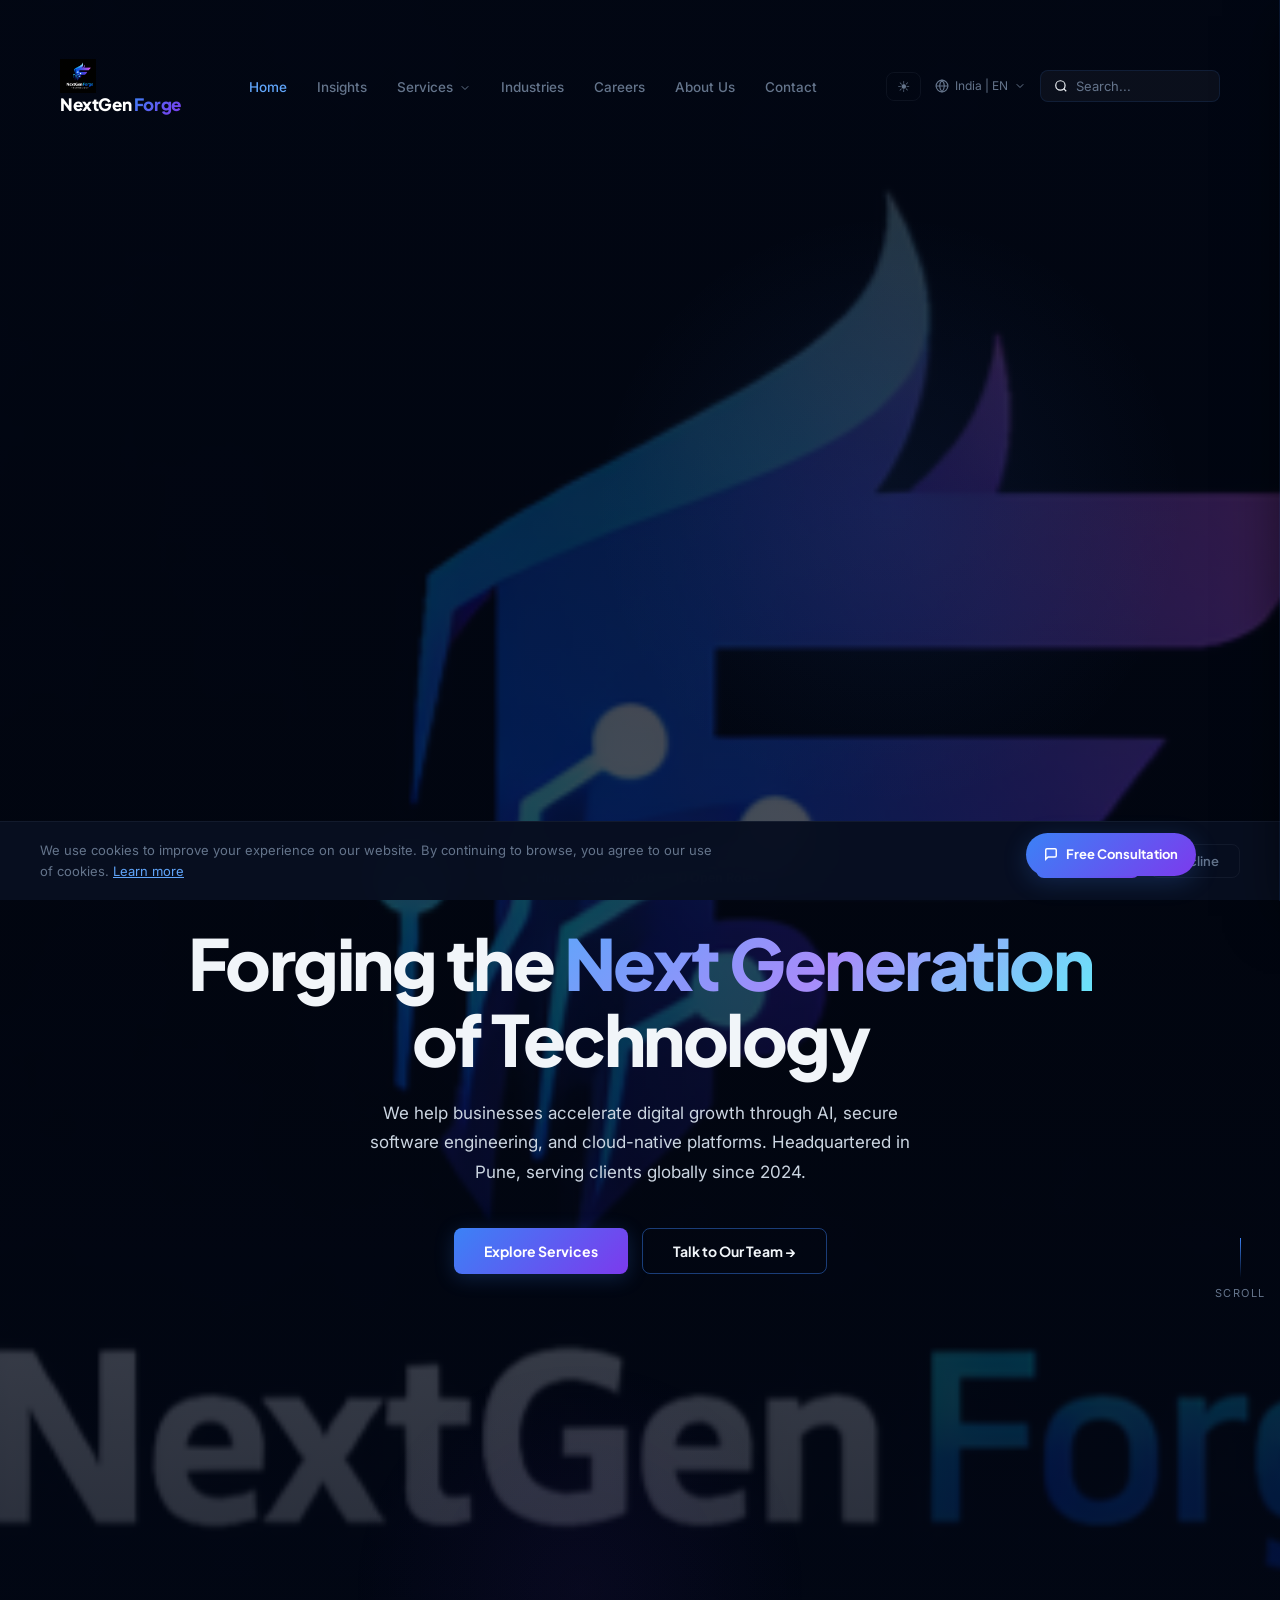
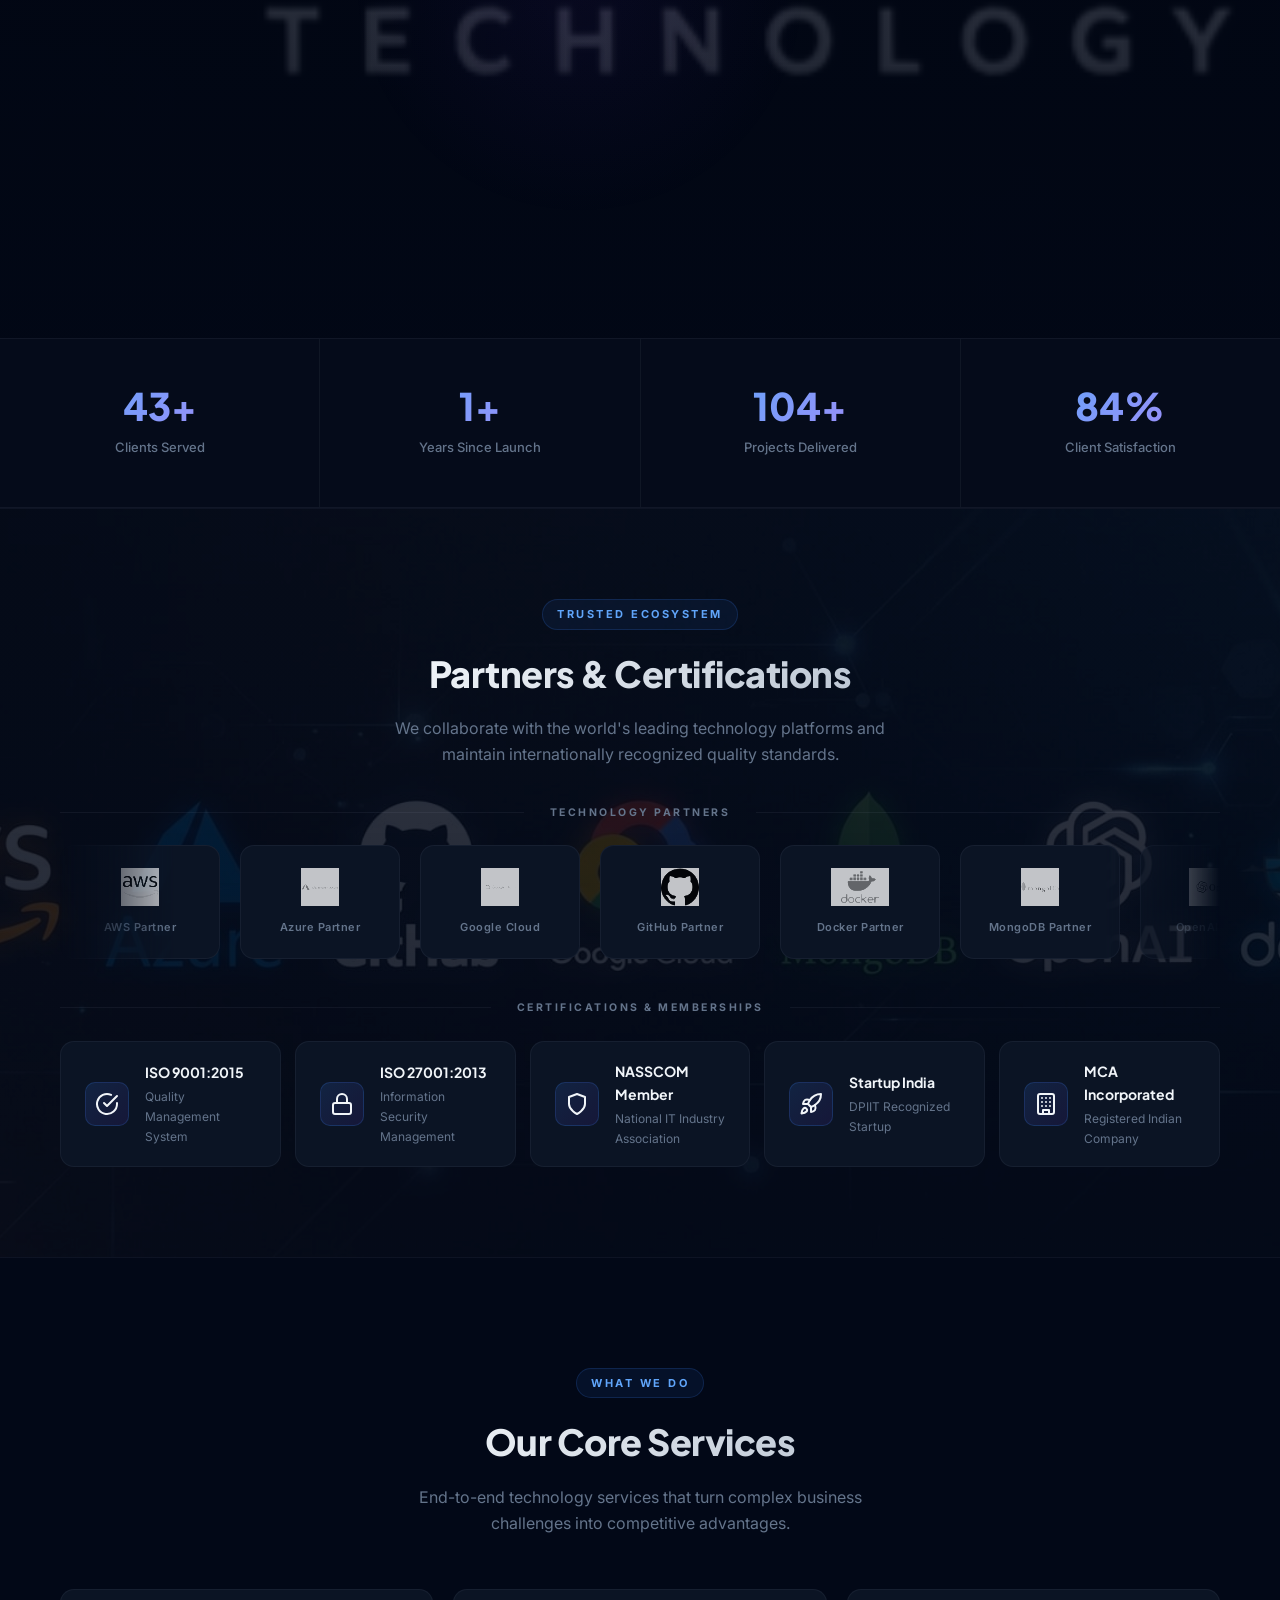
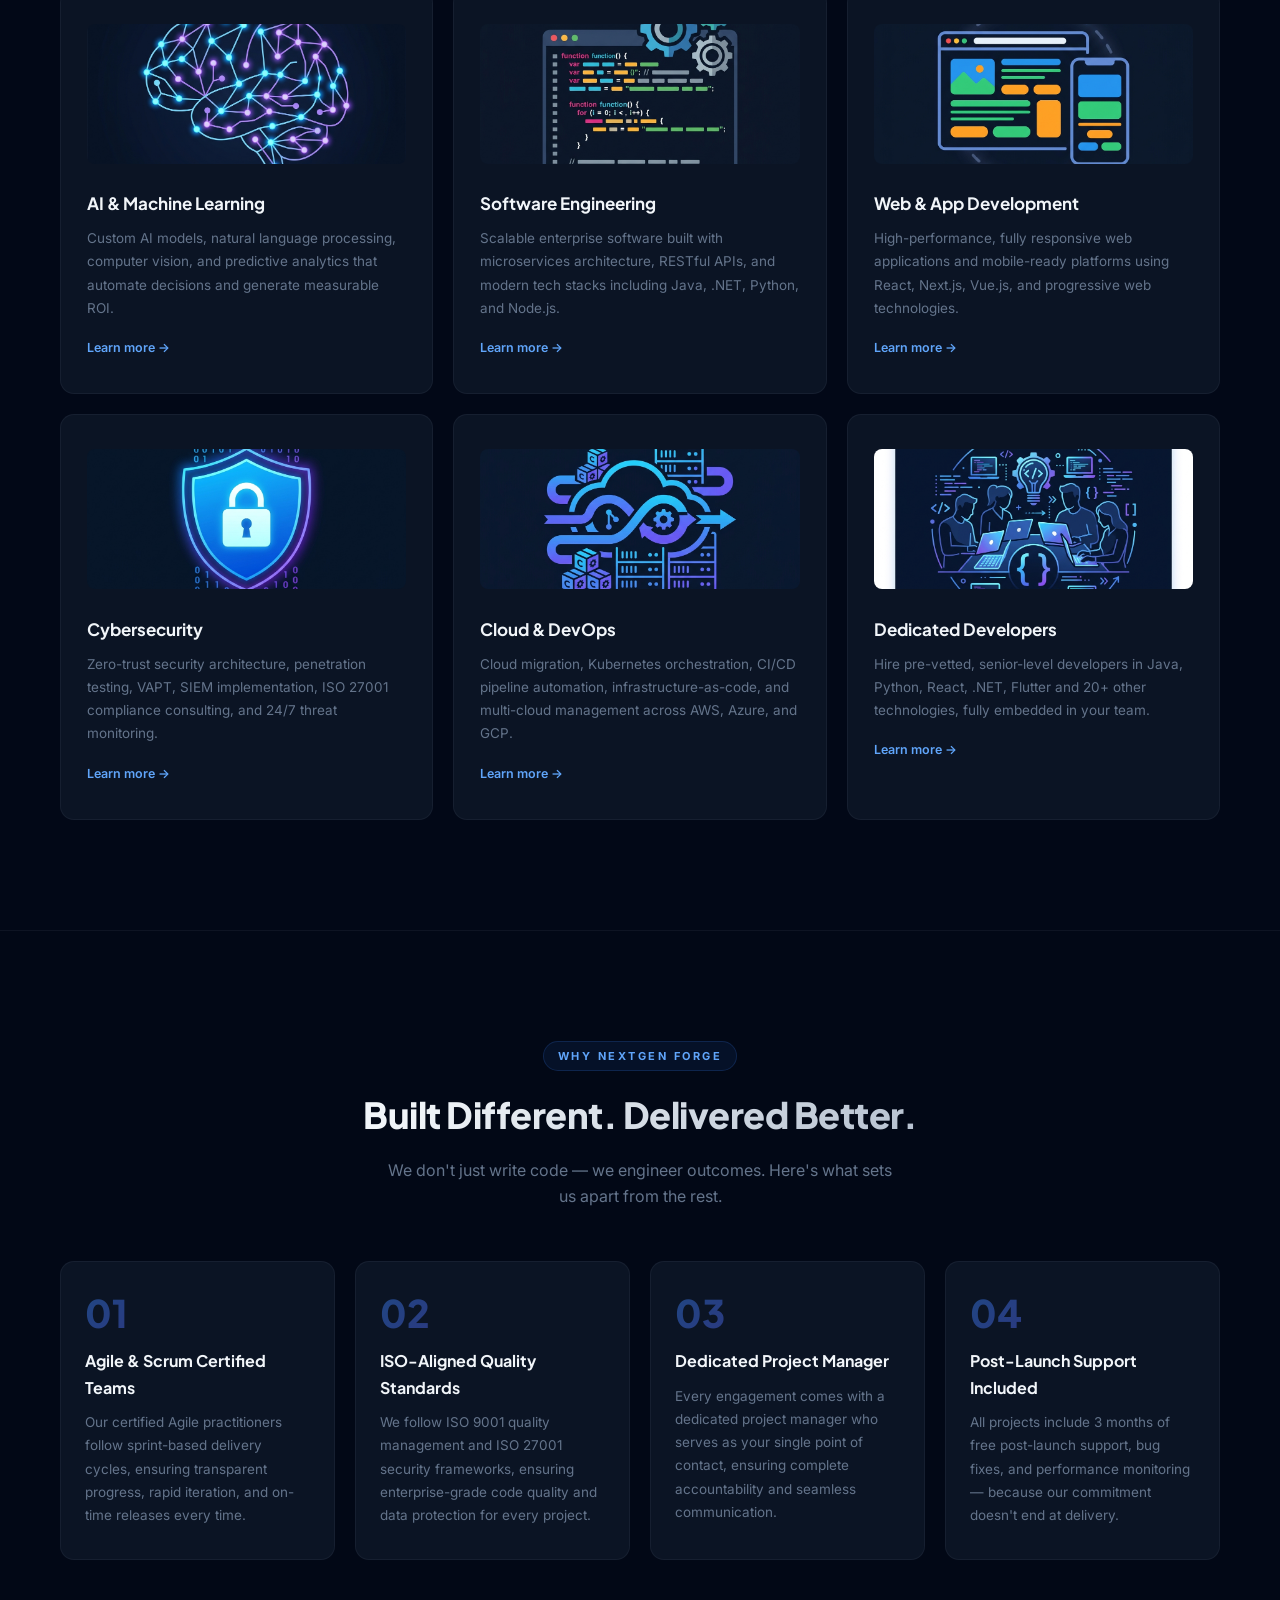
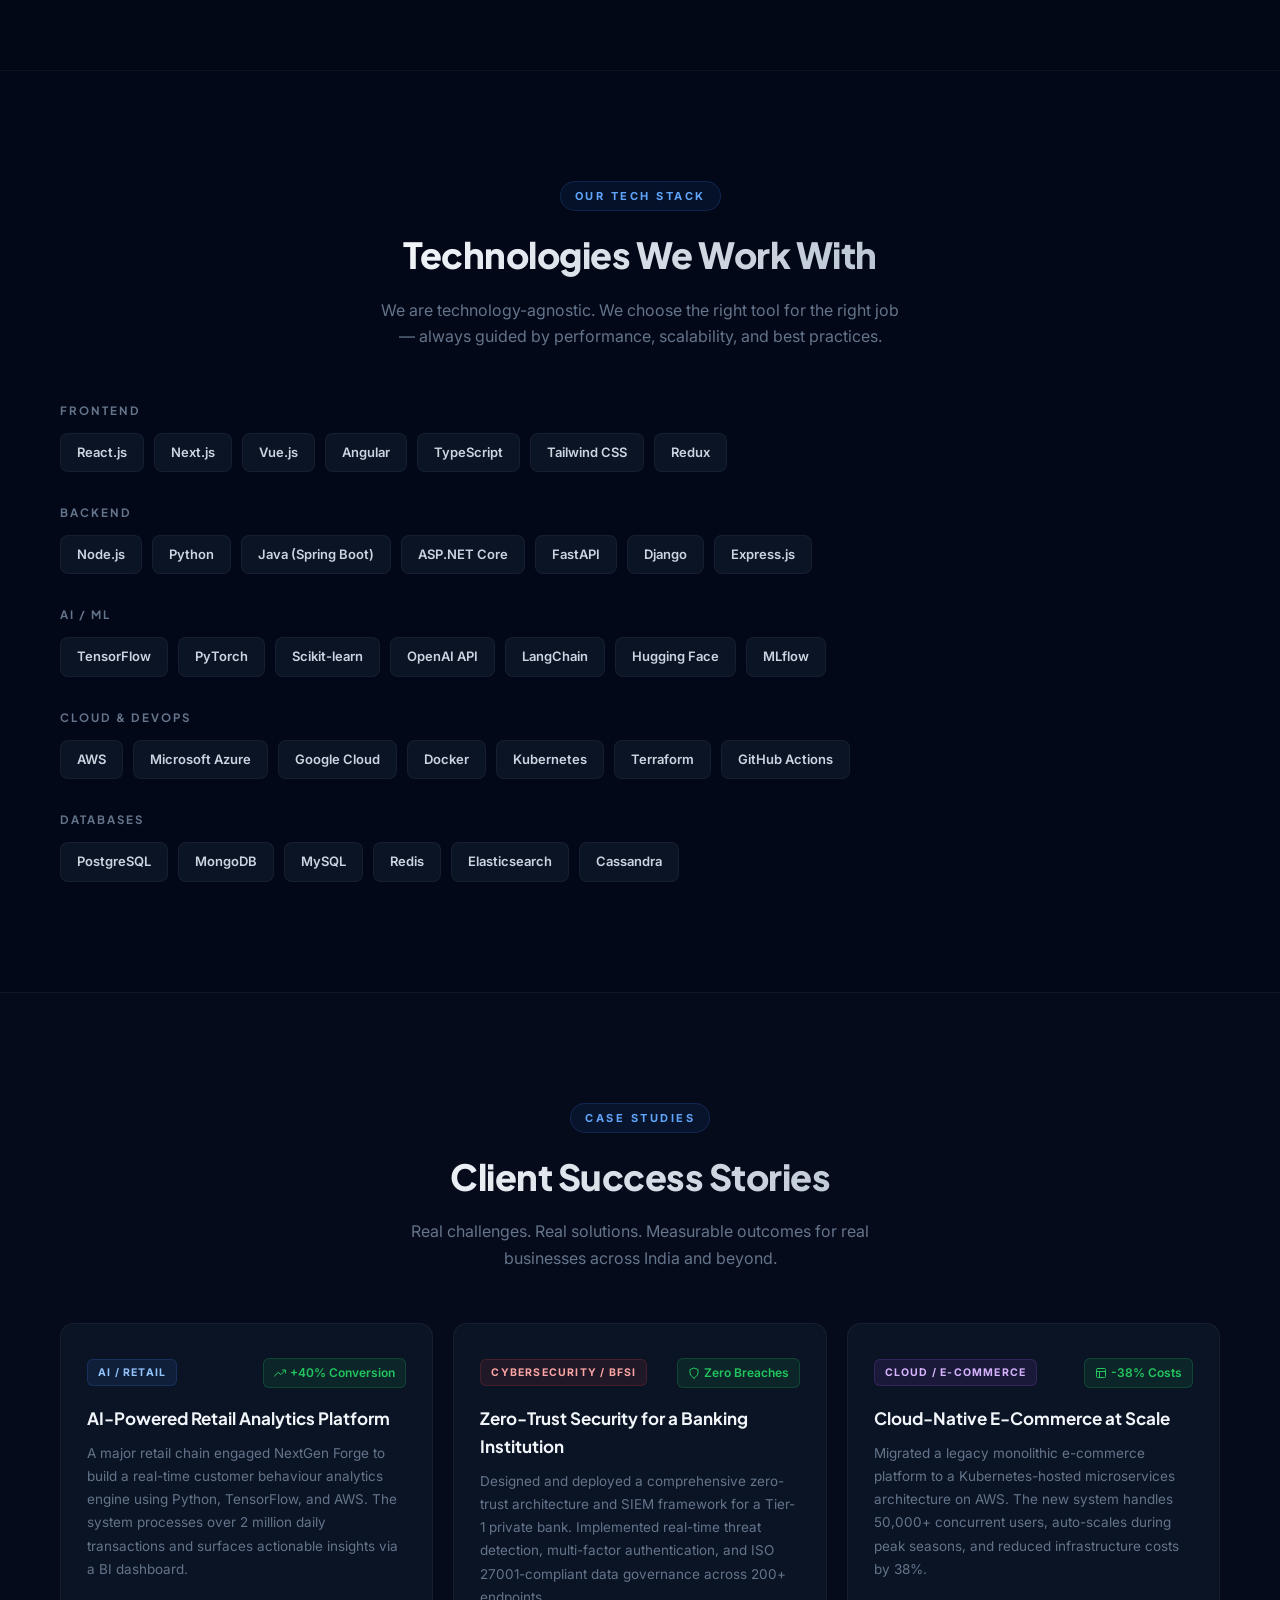
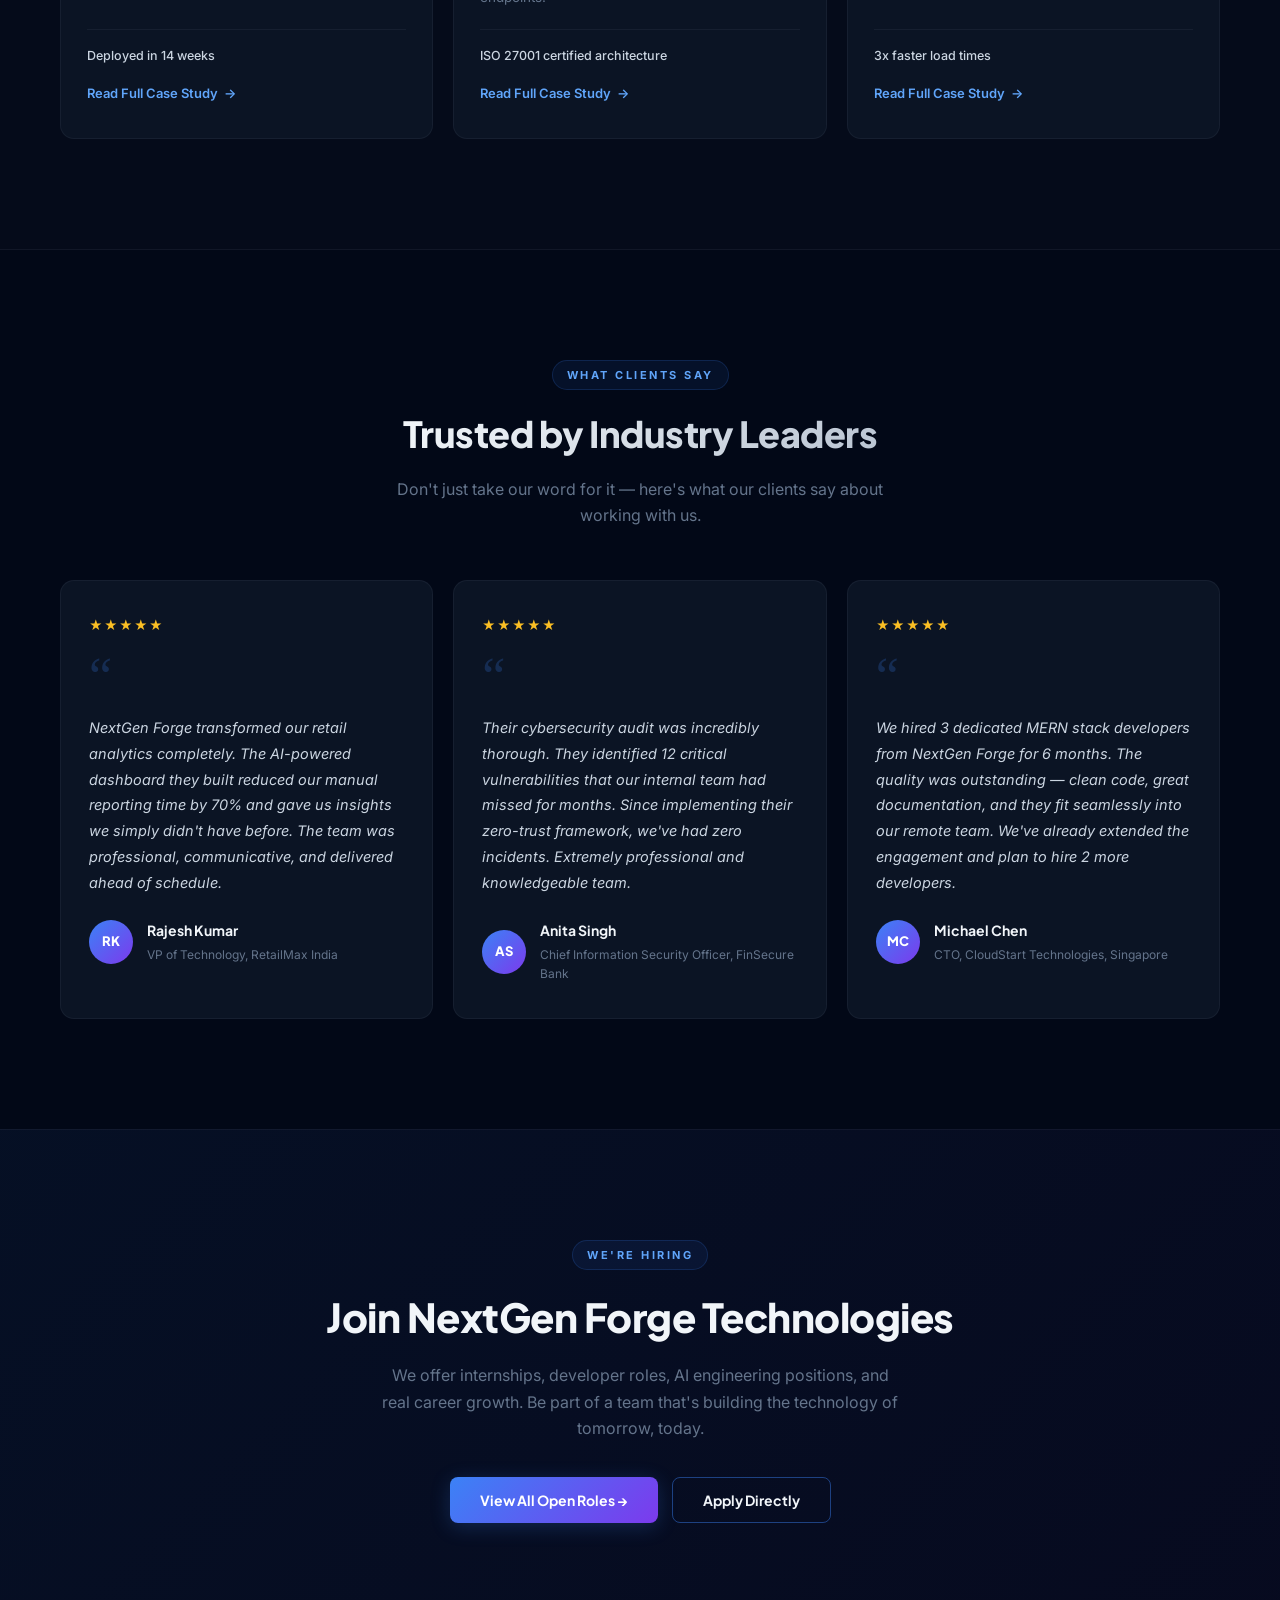
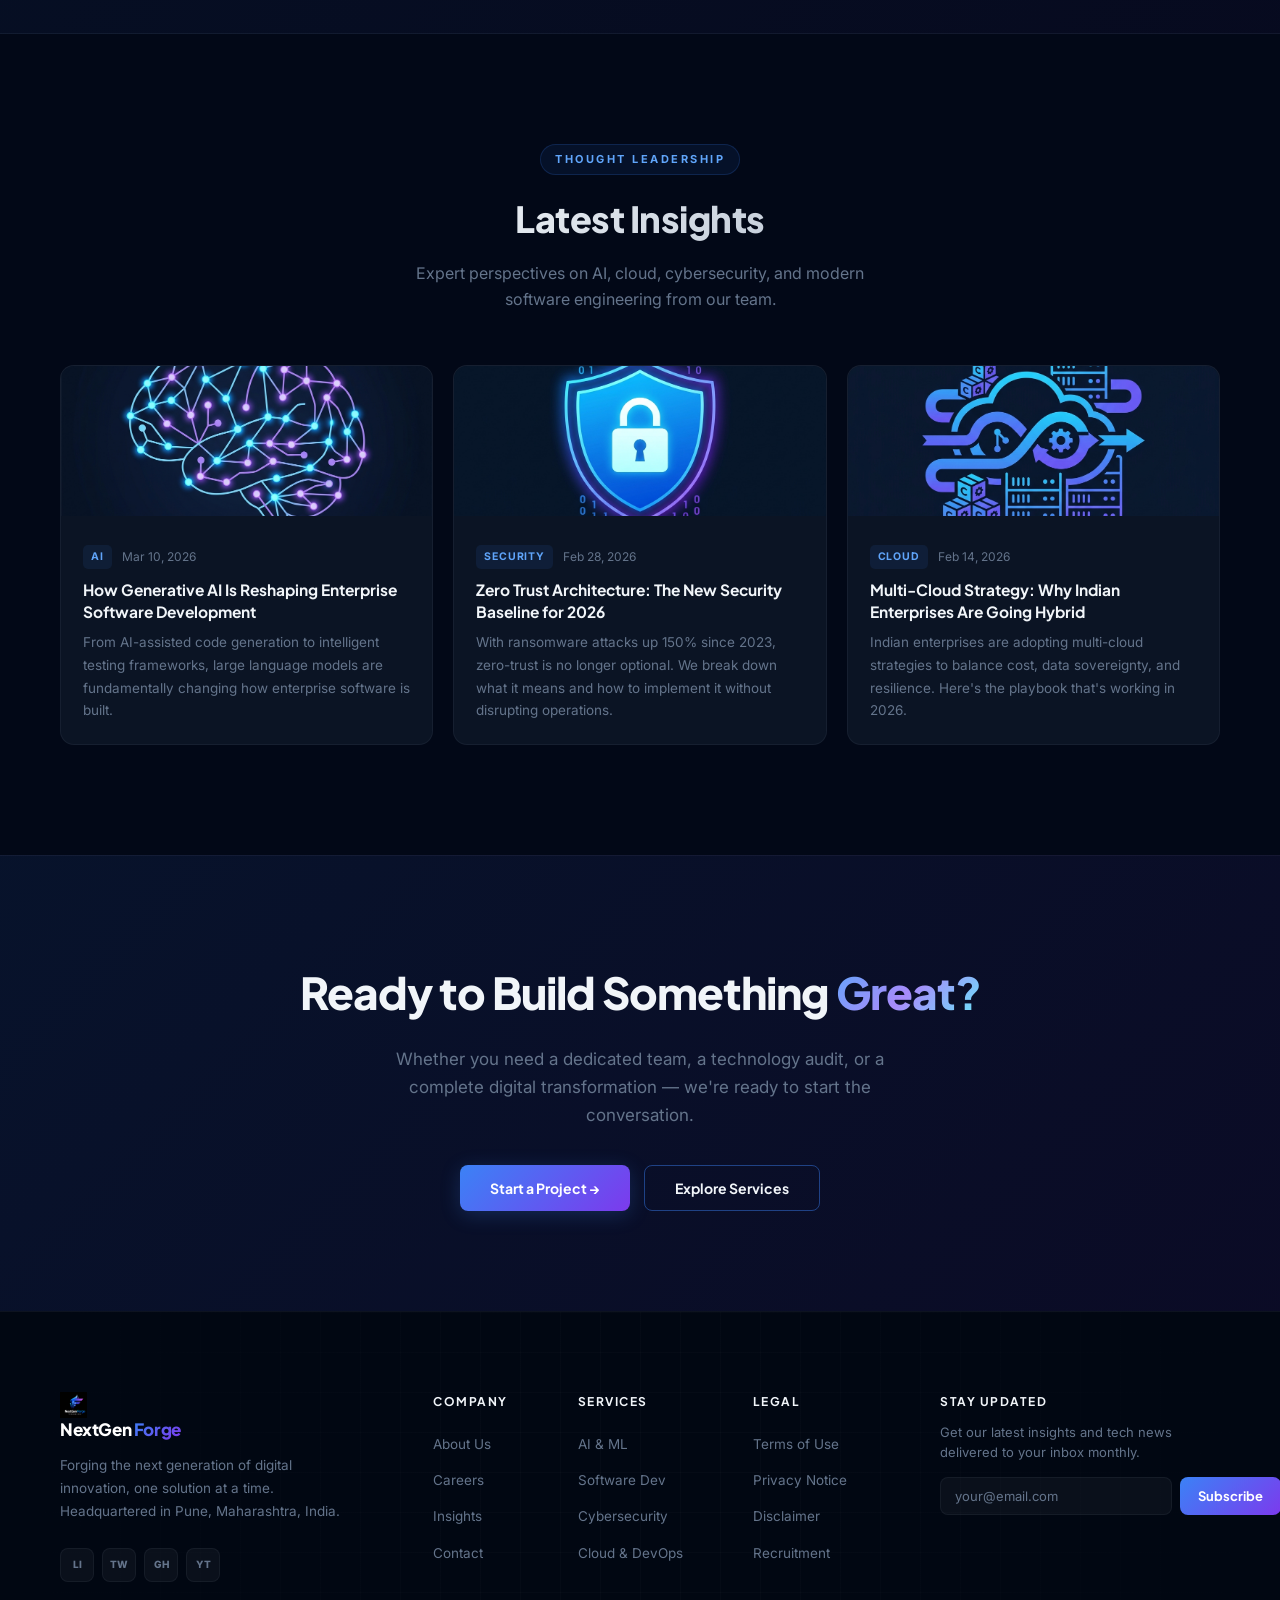
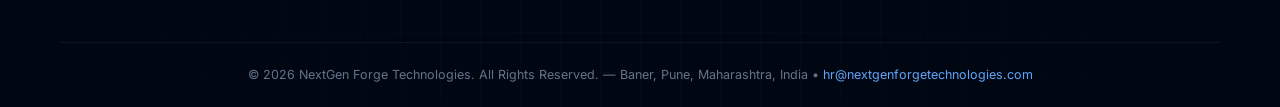
==== index.html @ c5fdd701 "first upload" ====
<!DOCTYPE html>
<html lang="en">
<head>
  <meta charset="UTF-8">
  <meta name="viewport" content="width=device-width, initial-scale=1.0">
  <title>NextGen Forge Technologies | AI, Software Engineering &amp; Cybersecurity Solutions — Pune, India</title>
  <meta name="description" content="NextGen Forge Technologies is a Pune-based startup delivering AI, software engineering, cybersecurity, cloud, and web development solutions to enterprises worldwide. Founded 2024.">
  <meta name="keywords" content="IT company Pune, software development Maharashtra, AI solutions India, cybersecurity company, web development Pune, NextGen Forge Technologies, Python developer, Java developer, MERN stack">
  <meta name="robots" content="index, follow">
  <meta name="author" content="NextGen Forge Technologies">
  <link rel="canonical" href="https://www.nextgenforge.tech/">

  <!-- Open Graph -->
  <meta property="og:type" content="website">
  <meta property="og:url" content="https://www.nextgenforge.tech/">
  <meta property="og:title" content="NextGen Forge Technologies | AI &amp; Software Solutions">
  <meta property="og:description" content="Next-gen AI, software engineering, cybersecurity and digital transformation startup. Based in Pune, India. Founded 2024.">
  <meta property="og:image" content="IMG_20260312_210306%20(1).png">
  <meta property="og:site_name" content="NextGen Forge Technologies">

  <!-- Twitter Card -->
  <meta name="twitter:card" content="summary_large_image">
  <meta name="twitter:title" content="NextGen Forge Technologies | AI &amp; Software Solutions">
  <meta name="twitter:description" content="Next-gen AI, software engineering, cybersecurity and digital transformation startup. Pune, India. Founded 2024.">
  <meta name="twitter:image" content="IMG_20260312_210306%20(1).png">


  <!-- Performance Optimizations -->
  <link rel="preload" as="video" href="hero-bg.mp4" type="video/mp4">

  <link rel="preconnect" href="https://fonts.googleapis.com">
  <link rel="preconnect" href="https://fonts.gstatic.com" crossorigin>
  <link rel="dns-prefetch" href="https://fonts.googleapis.com">

  <!-- JSON-LD Schema -->
  <script type="application/ld+json">
  {
    "@context": "https://schema.org",
    "@type": "Organization",
    "name": "NextGen Forge Technologies",
    "url": "https://www.nextgenforge.tech",
    "logo": "https://www.nextgenforge.tech/IMG_20260312_210306%20(1).png",
    "description": "NextGen Forge Technologies is a startup based in Pune, India, delivering AI, software engineering, cybersecurity and digital transformation solutions.",
    "foundingDate": "2024",
    "email": "hr@nextgenforgetechnologies.com",
    "address": {
      "@type": "PostalAddress",
      "streetAddress": "5th Floor, ABIL Imperial Commercial Spaces, Rohan Sehar Ln, Near Murkute Garden, Baner",
      "addressLocality": "Pune",
      "addressRegion": "Maharashtra",
      "postalCode": "411045",
      "addressCountry": "IN"
    },
    "sameAs": [],
    "contactPoint": {
      "@type": "ContactPoint",
      "contactType": "customer service",
      "email": "hr@nextgenforgetechnologies.com",
      "availableLanguage": "English"
    }
  }
  </script>

  <link rel="icon" type="image/png" href="/favicon.png">
  <link rel="stylesheet" href="style.min.css">
<script defer src="script.js"></script>
</head>
<body>

<!-- Scroll Progress Bar -->
<div class="scroll-progress" id="scrollProgress"></div>

<!-- NOTIFICATION BAR -->


<!-- MOBILE NAV (OFF-CANVAS SIDEBAR) -->
<div class="mobile-nav-overlay" id="mobileNavOverlay" onclick="document.getElementById('mobileNavOverlay').classList.remove('open'); document.getElementById('mobileNav').classList.remove('open'); document.getElementById('hamburger').classList.remove('open'); document.body.style.overflow=''"></div>
<div class="mobile-nav" id="mobileNav">
  <div style="display:flex;justify-content:space-between;align-items:center;margin-bottom:30px;">
    <span style="font-family:var(--font-heading);font-weight:800;font-size:18px;color:var(--text-primary);">Menu</span>
    <button onclick="document.getElementById('mobileNavOverlay').classList.remove('open'); document.getElementById('mobileNav').classList.remove('open'); document.getElementById('hamburger').classList.remove('open'); document.body.style.overflow=''" style="background:none;border:none;color:var(--text-muted);font-size:24px;cursor:pointer;">&times;</button>
  </div>
  <a href="index.html">Home</a>
  <a href="insights.html">Insights</a>
  <a href="services.html">Services</a>
  <a href="industries.html">Industries</a>
  <a href="careeres.html">Careers</a>
  <a href="about.html">About Us</a>
  <a href="contact.html">Contact</a>
  <div class="mobile-nav-cta">
    <button class="btn-primary" style="width:100%;text-align:center;" onclick="location.href='contact.html'">Start a Project</button>
    <div style="margin-top:20px;">
      <p>Have questions?</p>
      <a href="mailto:hr@nextgenforgetechnologies.com" class="mobile-email">hr@nextgenforgetechnologies.com</a>
    </div>
  </div>
</div>

<!-- BACK TO TOP -->
<button class="back-to-top" id="backToTop" onclick="window.scrollTo({top:0,behavior:'smooth'})" aria-label="Back to top">&#8593;</button>

<!-- NAVBAR -->
<header class="navbar" id="navbar">
  <a href="index.html" class="logo">
    <img src="IMG_20260312_210306%20(1).png" alt="NextGen Forge Technologies Logo" class="logo-img">
    <span class="logo-text">NextGen <span class="logo-accent">Forge</span></span>
  </a>

  <nav aria-label="Main Navigation">
    <ul>
      <li><a href="index.html" class="active">Home</a></li>
      <li><a href="insights.html">Insights</a></li>
      <li class="has-dropdown">
        <a href="services.html">Services <svg width="12" height="12" viewBox="0 0 24 24" fill="none" stroke="currentColor" stroke-width="2" stroke-linecap="round" stroke-linejoin="round" style="vertical-align:middle;margin-left:2px;"><polyline points="6 9 12 15 18 9"></polyline></svg></a>
        <!-- Mega Menu Dropdown -->
        <div class="mega-menu">
          <div class="mega-menu-grid">
            <a href="services.html" class="mega-item">
              <img src="service-ai-ml.png" alt="AI" class="mega-icon" style="padding:0;overflow:hidden;">
              <div class="mega-text">
                <span class="mega-title">AI &amp; Machine Learning</span>
                <span class="mega-desc">Custom models &amp; predictive analytics.</span>
              </div>
            </a>
            <a href="services.html" class="mega-item">
              <img src="service-software-eng.png" alt="SE" class="mega-icon" style="padding:0;overflow:hidden;">
              <div class="mega-text">
                <span class="mega-title">Software Engineering</span>
                <span class="mega-desc">Scalable enterprise systems.</span>
              </div>
            </a>
            <a href="services.html" class="mega-item">
              <img src="service-web-dev.png" alt="WD" class="mega-icon" style="padding:0;overflow:hidden;">
              <div class="mega-text">
                <span class="mega-title">Web &amp; App Development</span>
                <span class="mega-desc">High-performance platforms.</span>
              </div>
            </a>
            <a href="services.html" class="mega-item">
              <img src="service-cybersecurity.png" alt="CS" class="mega-icon" style="padding:0;overflow:hidden;">
              <div class="mega-text">
                <span class="mega-title">Cybersecurity</span>
                <span class="mega-desc">Zero-trust architecture.</span>
              </div>
            </a>
            <a href="services.html" class="mega-item">
              <img src="service-cloud-devops.png" alt="CD" class="mega-icon" style="padding:0;overflow:hidden;">
              <div class="mega-text">
                <span class="mega-title">Cloud &amp; DevOps</span>
                <span class="mega-desc">Migration &amp; CI/CD automation.</span>
              </div>
            </a>
            <a href="services.html" class="mega-item">
              <img src="service-developers.png" alt="DEV" class="mega-icon" style="padding:0;overflow:hidden;">
              <div class="mega-text">
                <span class="mega-title">Dedicated Developers</span>
                <span class="mega-desc">Hire pre-vetted engineers.</span>
              </div>
            </a>
          </div>
        </div>
      </li>
      <li><a href="industries.html">Industries</a></li>
      <li><a href="careeres.html">Careers</a></li>
      <li><a href="about.html">About Us</a></li>
      <li><a href="contact.html">Contact</a></li>
    </ul>
  </nav>

  <div class="right-menu">
    <!-- Region Dropdown -->
    <div class="region-selector">
      <div class="region-active">
        <svg width="14" height="14" viewBox="0 0 24 24" fill="none" stroke="currentColor" stroke-width="2" stroke-linecap="round" stroke-linejoin="round"><circle cx="12" cy="12" r="10"></circle><line x1="2" y1="12" x2="22" y2="12"></line><path d="M12 2a15.3 15.3 0 0 1 4 10 15.3 15.3 0 0 1-4 10 15.3 15.3 0 0 1-4-10 15.3 15.3 0 0 1 4-10z"></path></svg>
        <span>India | EN</span>
        <svg width="12" height="12" viewBox="0 0 24 24" fill="none" stroke="currentColor" stroke-width="2" stroke-linecap="round" stroke-linejoin="round" class="region-caret"><polyline points="6 9 12 15 18 9"></polyline></svg>
      </div>
      <div class="region-dropdown">
        <div class="region-item active">India (English)</div>
        <div class="region-item">Global (English)</div>
        <div class="region-item">APAC (English)</div>
        <div class="region-item">EMEA (English)</div>
        <div class="region-item">North America (English)</div>
      </div>
    </div>

    <div class="search-bar">
      <svg width="14" height="14" fill="none" stroke="currentColor" stroke-width="2" viewBox="0 0 24 24" aria-hidden="true">
        <circle cx="11" cy="11" r="8"/><path d="m21 21-4.35-4.35"/>
      </svg>
      <input type="text" placeholder="Search..." id="search-input" aria-label="Site search">
    </div>
  </div>

  <button class="hamburger" id="hamburger" aria-label="Toggle menu">
    <span></span><span></span><span></span>
  </button>
</header>

<!-- ===========================
     HERO
=========================== -->
<section class="hero" aria-label="Hero">
  <!-- Video Background -->
  <video class="hero-video" autoplay muted loop playsinline poster="IMG_20260312_210306%20(1).png">
    <source src="hero-bg.mp4" type="video/mp4">
  </video>
  <div class="hero-video-overlay"></div>

  <div class="hero-badge">Hiring Season 2026 &mdash; 10 Open Roles</div>

  <h1>Forging the <span class="gradient-text">Next Generation</span><br>of Technology</h1>

  <p>We help businesses accelerate digital growth through AI, secure software engineering, and cloud-native platforms. Headquartered in Pune, serving clients globally since 2024.</p>

  <div class="hero-buttons">
    <button class="btn-primary btn-shine" onclick="location.href='services.html'">Explore Services</button>
    <button class="btn-secondary" onclick="location.href='contact.html'">Talk to Our Team &rarr;</button>
  </div>

  <div class="hero-scroll-hint" aria-hidden="true">
    <div class="scroll-line"></div>
    Scroll
  </div>
</section>

<!-- ===========================
     STATS STRIP
=========================== -->
<div class="stats-strip reveal">
  <div class="stat-item">
    <span class="stat-number" data-target="50" data-suffix="+">0</span>
    <span class="stat-label">Clients Served</span>
  </div>
  <div class="stat-item">
    <span class="stat-number" data-target="2" data-suffix="+">0</span>
    <span class="stat-label">Years Since Launch</span>
  </div>
  <div class="stat-item">
    <span class="stat-number" data-target="120" data-suffix="+">0</span>
    <span class="stat-label">Projects Delivered</span>
  </div>
  <div class="stat-item">
    <span class="stat-number" data-target="98" data-suffix="%">0</span>
    <span class="stat-label">Client Satisfaction</span>
  </div>
</div>

<!-- ===========================
     PARTNERS & CERTIFICATIONS
=========================== -->
<section class="partners-section" style="background:linear-gradient(180deg,rgba(2,8,23,0.82),rgba(2,8,23,0.88)),url('partners.jpeg') center/cover no-repeat;">
  <div class="partners-inner">
    <div class="reveal" style="text-align:center; margin-bottom:36px;">
      <div class="section-label">Trusted Ecosystem</div>
      <h2>Partners &amp; Certifications</h2>
      <p style="color:var(--text-muted); max-width:520px; margin:0 auto;">We collaborate with the world's leading technology platforms and maintain internationally recognized quality standards.</p>
    </div>

    <div class="partners-label-row">
      <span class="partners-label">Technology Partners</span>
    </div>
    <div class="partners-ticker-wrapper">
      <div class="partners-ticker">
        <!-- Duplicated for seamless loop -->
        <div class="partner-logo-card"><img loading="lazy" fetchpriority="low" decoding="async" src="aws-logo.png" alt="Amazon Web Services Partner"><span>AWS Partner</span></div>
        <div class="partner-logo-card"><img loading="lazy" fetchpriority="low" decoding="async" src="azure-logo.png" alt="Microsoft Azure Partner"><span>Azure Partner</span></div>
        <div class="partner-logo-card"><img loading="lazy" fetchpriority="low" decoding="async" src="google-cloud-logo.png" alt="Google Cloud Partner"><span>Google Cloud</span></div>
        <div class="partner-logo-card"><img loading="lazy" fetchpriority="low" decoding="async" src="github-logo.png" alt="GitHub Technology Partner"><span>GitHub Partner</span></div>
        <div class="partner-logo-card"><img loading="lazy" fetchpriority="low" decoding="async" src="docker-logo.png" alt="Docker Verified Partner"><span>Docker Partner</span></div>
        <div class="partner-logo-card"><img loading="lazy" fetchpriority="low" decoding="async" src="mongodb-logo.png" alt="MongoDB Partner"><span>MongoDB Partner</span></div>
        <div class="partner-logo-card"><img loading="lazy" fetchpriority="low" decoding="async" src="openai-logo.jpeg" alt="OpenAI Technology Partner"><span>OpenAI Partner</span></div>
        <!-- Duplicate set for infinite scroll -->
        <div class="partner-logo-card"><img loading="lazy" fetchpriority="low" decoding="async" src="aws-logo.png" alt="Amazon Web Services Partner"><span>AWS Partner</span></div>
        <div class="partner-logo-card"><img loading="lazy" fetchpriority="low" decoding="async" src="azure-logo.png" alt="Microsoft Azure Partner"><span>Azure Partner</span></div>
        <div class="partner-logo-card"><img loading="lazy" fetchpriority="low" decoding="async" src="google-cloud-logo.png" alt="Google Cloud Partner"><span>Google Cloud</span></div>
        <div class="partner-logo-card"><img loading="lazy" fetchpriority="low" decoding="async" src="github-logo.png" alt="GitHub Technology Partner"><span>GitHub Partner</span></div>
        <div class="partner-logo-card"><img loading="lazy" fetchpriority="low" decoding="async" src="docker-logo.png" alt="Docker Verified Partner"><span>Docker Partner</span></div>
        <div class="partner-logo-card"><img loading="lazy" fetchpriority="low" decoding="async" src="mongodb-logo.png" alt="MongoDB Partner"><span>MongoDB Partner</span></div>
        <div class="partner-logo-card"><img loading="lazy" fetchpriority="low" decoding="async" src="openai-logo.jpeg" alt="OpenAI Technology Partner"><span>OpenAI Partner</span></div>
      </div>
    </div>

    <div class="partners-label-row" style="margin-top:40px;">
      <span class="partners-label">Certifications &amp; Memberships</span>
    </div>
    <div class="certifications-grid reveal">
      <div class="cert-badge">
        <div class="cert-icon">
          <svg width="24" height="24" viewBox="0 0 24 24" fill="none" stroke="currentColor" stroke-width="2" stroke-linecap="round" stroke-linejoin="round"><path d="M22 11.08V12a10 10 0 1 1-5.93-9.14"></path><polyline points="22 4 12 14.01 9 11.01"></polyline></svg>
        </div>
        <div class="cert-info">
          <strong>ISO 9001:2015</strong>
          <span>Quality Management System</span>
        </div>
      </div>
      <div class="cert-badge">
        <div class="cert-icon">
          <svg width="24" height="24" viewBox="0 0 24 24" fill="none" stroke="currentColor" stroke-width="2" stroke-linecap="round" stroke-linejoin="round"><rect x="3" y="11" width="18" height="11" rx="2" ry="2"></rect><path d="M7 11V7a5 5 0 0 1 10 0v4"></path></svg>
        </div>
        <div class="cert-info">
          <strong>ISO 27001:2013</strong>
          <span>Information Security Management</span>
        </div>
      </div>
      <div class="cert-badge">
        <div class="cert-icon">
          <svg width="24" height="24" viewBox="0 0 24 24" fill="none" stroke="currentColor" stroke-width="2" stroke-linecap="round" stroke-linejoin="round"><path d="M12 22s8-4 8-10V5l-8-3-8 3v7c0 6 8 10 8 10z"></path></svg>
        </div>
        <div class="cert-info">
          <strong>NASSCOM Member</strong>
          <span>National IT Industry Association</span>
        </div>
      </div>
      <div class="cert-badge">
        <div class="cert-icon">
          <svg width="24" height="24" viewBox="0 0 24 24" fill="none" stroke="currentColor" stroke-width="2" stroke-linecap="round" stroke-linejoin="round"><path d="M4.5 16.5c-1.5 1.26-2 5-2 5s3.74-.5 5-2c.71-.84.7-2.13-.09-2.91a2.18 2.18 0 0 0-2.91-.09z"></path><path d="m12 15-3-3a22 22 0 0 1 2-3.95A12.88 12.88 0 0 1 22 2c0 2.72-.78 7.5-6 11a22.35 22.35 0 0 1-4 2z"></path><path d="M9 12H4s.55-3.03 2-4c1.62-1.08 5 0 5 0"></path><path d="M12 15v5s3.03-.55 4-2c1.08-1.62 0-5 0-5"></path></svg>
        </div>
        <div class="cert-info">
          <strong>Startup India</strong>
          <span>DPIIT Recognized Startup</span>
        </div>
      </div>
      <div class="cert-badge">
        <div class="cert-icon">
          <svg width="24" height="24" viewBox="0 0 24 24" fill="none" stroke="currentColor" stroke-width="2" stroke-linecap="round" stroke-linejoin="round"><rect x="4" y="2" width="16" height="20" rx="2" ry="2"></rect><path d="M9 22v-4h6v4"></path><path d="M8 6h.01"></path><path d="M16 6h.01"></path><path d="M12 6h.01"></path><path d="M12 10h.01"></path><path d="M12 14h.01"></path><path d="M16 10h.01"></path><path d="M16 14h.01"></path><path d="M8 10h.01"></path><path d="M8 14h.01"></path></svg>
        </div>
        <div class="cert-info">
          <strong>MCA Incorporated</strong>
          <span>Registered Indian Company</span>
        </div>
      </div>
    </div>
  </div>
</section>

<!-- ===========================
     SERVICES
=========================== -->
<section class="services">
  <div class="services-inner">
    <div class="reveal">
      <div class="section-label">What We Do</div>
      <h2>Our Core Services</h2>
      <p style="color:var(--text-muted); max-width:520px; margin:0 auto;">End-to-end technology services that turn complex business challenges into competitive advantages.</p>
    </div>

    <div class="service-container">
      <div class="service-card reveal" data-delay="0">
        <img src="service-ai-ml.png" alt="AI & Machine Learning" style="width:100%;height:140px;object-fit:cover;border-radius:var(--radius-sm);margin-bottom:18px;">
        <h3>AI &amp; Machine Learning</h3>
        <p>Custom AI models, natural language processing, computer vision, and predictive analytics that automate decisions and generate measurable ROI.</p>
        <span class="card-arrow">Learn more &rarr;</span>
      </div>
      <div class="service-card reveal" data-delay="100">
        <img src="service-software-eng.png" alt="Software Engineering" style="width:100%;height:140px;object-fit:cover;border-radius:var(--radius-sm);margin-bottom:18px;">
        <h3>Software Engineering</h3>
        <p>Scalable enterprise software built with microservices architecture, RESTful APIs, and modern tech stacks including Java, .NET, Python, and Node.js.</p>
        <span class="card-arrow">Learn more &rarr;</span>
      </div>
      <div class="service-card reveal" data-delay="200">
        <img src="service-web-dev.png" alt="Web & App Development" style="width:100%;height:140px;object-fit:cover;border-radius:var(--radius-sm);margin-bottom:18px;">
        <h3>Web &amp; App Development</h3>
        <p>High-performance, fully responsive web applications and mobile-ready platforms using React, Next.js, Vue.js, and progressive web technologies.</p>
        <span class="card-arrow">Learn more &rarr;</span>
      </div>
      <div class="service-card reveal" data-delay="0">
        <img src="service-cybersecurity.png" alt="Cybersecurity" style="width:100%;height:140px;object-fit:cover;border-radius:var(--radius-sm);margin-bottom:18px;">
        <h3>Cybersecurity</h3>
        <p>Zero-trust security architecture, penetration testing, VAPT, SIEM implementation, ISO 27001 compliance consulting, and 24/7 threat monitoring.</p>
        <span class="card-arrow">Learn more &rarr;</span>
      </div>
      <div class="service-card reveal" data-delay="100">
        <img src="service-cloud-devops.png" alt="Cloud & DevOps" style="width:100%;height:140px;object-fit:cover;border-radius:var(--radius-sm);margin-bottom:18px;">
        <h3>Cloud &amp; DevOps</h3>
        <p>Cloud migration, Kubernetes orchestration, CI/CD pipeline automation, infrastructure-as-code, and multi-cloud management across AWS, Azure, and GCP.</p>
        <span class="card-arrow">Learn more &rarr;</span>
      </div>
      <div class="service-card reveal" data-delay="200">
        <img src="service-developers.png" alt="Dedicated Developers" style="width:100%;height:140px;object-fit:cover;border-radius:var(--radius-sm);margin-bottom:18px;">
        <h3>Dedicated Developers</h3>
        <p>Hire pre-vetted, senior-level developers in Java, Python, React, .NET, Flutter and 20+ other technologies, fully embedded in your team.</p>
        <span class="card-arrow">Learn more &rarr;</span>
      </div>
    </div>
  </div>
</section>

<!-- ===========================
     WHY CHOOSE US
=========================== -->
<section class="why-section">
  <div class="why-inner">
    <div class="reveal section-center">
      <div class="section-label">Why NextGen Forge</div>
      <h2>Built Different. Delivered Better.</h2>
      <p style="color:var(--text-muted); max-width:520px; margin:0 auto;">We don't just write code — we engineer outcomes. Here's what sets us apart from the rest.</p>
    </div>
    <div class="why-grid">
      <div class="why-card reveal" data-delay="0">
        <div class="why-number">01</div>
        <h3>Agile &amp; Scrum Certified Teams</h3>
        <p>Our certified Agile practitioners follow sprint-based delivery cycles, ensuring transparent progress, rapid iteration, and on-time releases every time.</p>
      </div>
      <div class="why-card reveal" data-delay="100">
        <div class="why-number">02</div>
        <h3>ISO-Aligned Quality Standards</h3>
        <p>We follow ISO 9001 quality management and ISO 27001 security frameworks, ensuring enterprise-grade code quality and data protection for every project.</p>
      </div>
      <div class="why-card reveal" data-delay="200">
        <div class="why-number">03</div>
        <h3>Dedicated Project Manager</h3>
        <p>Every engagement comes with a dedicated project manager who serves as your single point of contact, ensuring complete accountability and seamless communication.</p>
      </div>
      <div class="why-card reveal" data-delay="300">
        <div class="why-number">04</div>
        <h3>Post-Launch Support Included</h3>
        <p>All projects include 3 months of free post-launch support, bug fixes, and performance monitoring — because our commitment doesn't end at delivery.</p>
      </div>
    </div>
  </div>
</section>

<!-- ===========================
     TECHNOLOGY STACK
=========================== -->
<section class="tech-section">
  <div class="tech-inner">
    <div class="reveal">
      <div class="section-label">Our Tech Stack</div>
      <h2>Technologies We Work With</h2>
      <p style="color:var(--text-muted); max-width:520px; margin:0 auto;">We are technology-agnostic. We choose the right tool for the right job — always guided by performance, scalability, and best practices.</p>
    </div>
    <div class="tech-categories reveal">
      <div class="tech-category">
        <h4>Frontend</h4>
        <div class="tech-chips">
          <span class="tech-chip">React.js</span><span class="tech-chip">Next.js</span><span class="tech-chip">Vue.js</span><span class="tech-chip">Angular</span><span class="tech-chip">TypeScript</span><span class="tech-chip">Tailwind CSS</span><span class="tech-chip">Redux</span>
        </div>
      </div>
      <div class="tech-category">
        <h4>Backend</h4>
        <div class="tech-chips">
          <span class="tech-chip">Node.js</span><span class="tech-chip">Python</span><span class="tech-chip">Java (Spring Boot)</span><span class="tech-chip">ASP.NET Core</span><span class="tech-chip">FastAPI</span><span class="tech-chip">Django</span><span class="tech-chip">Express.js</span>
        </div>
      </div>
      <div class="tech-category">
        <h4>AI / ML</h4>
        <div class="tech-chips">
          <span class="tech-chip">TensorFlow</span><span class="tech-chip">PyTorch</span><span class="tech-chip">Scikit-learn</span><span class="tech-chip">OpenAI API</span><span class="tech-chip">LangChain</span><span class="tech-chip">Hugging Face</span><span class="tech-chip">MLflow</span>
        </div>
      </div>
      <div class="tech-category">
        <h4>Cloud &amp; DevOps</h4>
        <div class="tech-chips">
          <span class="tech-chip">AWS</span><span class="tech-chip">Microsoft Azure</span><span class="tech-chip">Google Cloud</span><span class="tech-chip">Docker</span><span class="tech-chip">Kubernetes</span><span class="tech-chip">Terraform</span><span class="tech-chip">GitHub Actions</span>
        </div>
      </div>
      <div class="tech-category">
        <h4>Databases</h4>
        <div class="tech-chips">
          <span class="tech-chip">PostgreSQL</span><span class="tech-chip">MongoDB</span><span class="tech-chip">MySQL</span><span class="tech-chip">Redis</span><span class="tech-chip">Elasticsearch</span><span class="tech-chip">Cassandra</span>
        </div>
      </div>
    </div>
  </div>
</section>

<!-- ===========================
     CLIENT STORIES
=========================== -->
<section class="clients">
  <div class="clients-inner">
    <div class="reveal">
      <div class="section-label">Case Studies</div>
      <h2>Client Success Stories</h2>
      <p style="color:var(--text-muted); max-width:500px; margin:0 auto;">Real challenges. Real solutions. Measurable outcomes for real businesses across India and beyond.</p>
    </div>
    <div class="client-box">
      <div class="client-card reveal" data-delay="0">
        <div class="client-card-header">
          <span class="client-tag tag-ai">AI / Retail</span>
          <span class="client-metrics"><svg width="12" height="12" viewBox="0 0 24 24" fill="none" stroke="currentColor" stroke-width="2" stroke-linecap="round" stroke-linejoin="round"><polyline points="23 6 13.5 15.5 8.5 10.5 1 18"></polyline><polyline points="17 6 23 6 23 12"></polyline></svg> +40% Conversion</span>
        </div>
        <h3>AI-Powered Retail Analytics Platform</h3>
        <p>A major retail chain engaged NextGen Forge to build a real-time customer behaviour analytics engine using Python, TensorFlow, and AWS. The system processes over 2 million daily transactions and surfaces actionable insights via a BI dashboard.</p>
        <div class="client-result">
          Deployed in 14 weeks
        </div>
        <a href="insights.html" class="read-case-study">Read Full Case Study <span class="arrow">&rarr;</span></a>
      </div>
      <div class="client-card reveal">
        <div class="client-card-header">
          <span class="client-tag tag-sec">Cybersecurity / BFSI</span>
          <span class="client-metrics"><svg width="12" height="12" viewBox="0 0 24 24" fill="none" stroke="currentColor" stroke-width="2" stroke-linecap="round" stroke-linejoin="round"><path d="M12 22s8-4 8-10V5l-8-3-8 3v7c0 6 8 10 8 10z"></path></svg> Zero Breaches</span>
        </div>
        <h3>Zero-Trust Security for a Banking Institution</h3>
        <p>Designed and deployed a comprehensive zero-trust architecture and SIEM framework for a Tier-1 private bank. Implemented real-time threat detection, multi-factor authentication, and ISO 27001-compliant data governance across 200+ endpoints.</p>
        <div class="client-result">
          ISO 27001 certified architecture
        </div>
        <a href="insights.html" class="read-case-study">Read Full Case Study <span class="arrow">&rarr;</span></a>
      </div>
      <div class="client-card reveal">
        <div class="client-card-header">
          <span class="client-tag tag-cloud">Cloud / E-commerce</span>
          <span class="client-metrics"><svg width="12" height="12" viewBox="0 0 24 24" fill="none" stroke="currentColor" stroke-width="2" stroke-linecap="round" stroke-linejoin="round"><rect x="3" y="3" width="18" height="18" rx="2" ry="2"></rect><line x1="3" y1="9" x2="21" y2="9"></line><line x1="9" y1="21" x2="9" y2="9"></line></svg> -38% Costs</span>
        </div>
        <h3>Cloud-Native E-Commerce at Scale</h3>
        <p>Migrated a legacy monolithic e-commerce platform to a Kubernetes-hosted microservices architecture on AWS. The new system handles 50,000+ concurrent users, auto-scales during peak seasons, and reduced infrastructure costs by 38%.</p>
        <div class="client-result">
          3x faster load times
        </div>
        <a href="insights.html" class="read-case-study">Read Full Case Study <span class="arrow">&rarr;</span></a>
      </div>
    </div>
  </div>
</section>

<!-- ===========================
     TESTIMONIALS
=========================== -->
<section class="testimonials-section">
  <div class="testimonials-inner">
    <div class="reveal">
      <div class="section-label">What Clients Say</div>
      <h2>Trusted by Industry Leaders</h2>
      <p style="color:var(--text-muted); max-width:500px; margin:0 auto;">Don't just take our word for it — here's what our clients say about working with us.</p>
    </div>
    <div class="testimonials-track">
      <div class="testimonial-card reveal">
        <div class="testimonial-stars">&#9733;&#9733;&#9733;&#9733;&#9733;</div>
        <span class="quote-mark">&ldquo;</span>
        <blockquote>NextGen Forge transformed our retail analytics completely. The AI-powered dashboard they built reduced our manual reporting time by 70% and gave us insights we simply didn't have before. The team was professional, communicative, and delivered ahead of schedule.</blockquote>
        <div class="testimonial-author">
          <div class="author-avatar">RK</div>
          <div class="author-info">
            <p>Rajesh Kumar</p>
            <p>VP of Technology, RetailMax India</p>
          </div>
        </div>
      </div>
      <div class="testimonial-card reveal">
        <div class="testimonial-stars">&#9733;&#9733;&#9733;&#9733;&#9733;</div>
        <span class="quote-mark">&ldquo;</span>
        <blockquote>Their cybersecurity audit was incredibly thorough. They identified 12 critical vulnerabilities that our internal team had missed for months. Since implementing their zero-trust framework, we've had zero incidents. Extremely professional and knowledgeable team.</blockquote>
        <div class="testimonial-author">
          <div class="author-avatar">AS</div>
          <div class="author-info">
            <p>Anita Singh</p>
            <p>Chief Information Security Officer, FinSecure Bank</p>
          </div>
        </div>
      </div>
      <div class="testimonial-card reveal">
        <div class="testimonial-stars">&#9733;&#9733;&#9733;&#9733;&#9733;</div>
        <span class="quote-mark">&ldquo;</span>
        <blockquote>We hired 3 dedicated MERN stack developers from NextGen Forge for 6 months. The quality was outstanding — clean code, great documentation, and they fit seamlessly into our remote team. We've already extended the engagement and plan to hire 2 more developers.</blockquote>
        <div class="testimonial-author">
          <div class="author-avatar">MC</div>
          <div class="author-info">
            <p>Michael Chen</p>
            <p>CTO, CloudStart Technologies, Singapore</p>
          </div>
        </div>
      </div>
    </div>
  </div>
</section>

<!-- ===========================
     CAREERS CTA
=========================== -->
<section class="careers reveal">
  <div class="section-label">We're Hiring</div>
  <h2>Join NextGen Forge Technologies</h2>
  <p>We offer internships, developer roles, AI engineering positions, and real career growth. Be part of a team that's building the technology of tomorrow, today.</p>
  <div style="display:flex; gap:14px; justify-content:center; flex-wrap:wrap;">
    <button class="btn-primary" onclick="location.href='careeres.html'">View All Open Roles &rarr;</button>
    <button class="btn-secondary" onclick="location.href='application.html'">Apply Directly</button>
  </div>
</section>

<!-- ===========================
     INSIGHTS
=========================== -->
<section class="insights" aria-label="Insights">
  <div class="insights-inner">
    <div class="reveal">
      <div class="section-label">Thought Leadership</div>
      <h2>Latest Insights</h2>
      <p style="color:var(--text-muted); max-width:500px; margin:0 auto;">Expert perspectives on AI, cloud, cybersecurity, and modern software engineering from our team.</p>
    </div>
    <div class="insight-container">
      <div class="insight-card reveal" data-delay="0">
        <img src="service-ai-ml.png" alt="AI Insights" style="width:100%;height:150px;object-fit:cover;">
        <div class="insight-body">
          <div class="insight-meta"><span class="insight-tag">AI</span><span class="insight-date">Mar 10, 2026</span></div>
          <h3>How Generative AI Is Reshaping Enterprise Software Development</h3>
          <p>From AI-assisted code generation to intelligent testing frameworks, large language models are fundamentally changing how enterprise software is built.</p>
        </div>
      </div>
      <div class="insight-card reveal" data-delay="100">
        <img src="service-cybersecurity.png" alt="Security Insights" style="width:100%;height:150px;object-fit:cover;">
        <div class="insight-body">
          <div class="insight-meta"><span class="insight-tag">Security</span><span class="insight-date">Feb 28, 2026</span></div>
          <h3>Zero Trust Architecture: The New Security Baseline for 2026</h3>
          <p>With ransomware attacks up 150% since 2023, zero-trust is no longer optional. We break down what it means and how to implement it without disrupting operations.</p>
        </div>
      </div>
      <div class="insight-card reveal" data-delay="200">
        <img src="service-cloud-devops.png" alt="Cloud Insights" style="width:100%;height:150px;object-fit:cover;">
        <div class="insight-body">
          <div class="insight-meta"><span class="insight-tag">Cloud</span><span class="insight-date">Feb 14, 2026</span></div>
          <h3>Multi-Cloud Strategy: Why Indian Enterprises Are Going Hybrid</h3>
          <p>Indian enterprises are adopting multi-cloud strategies to balance cost, data sovereignty, and resilience. Here's the playbook that's working in 2026.</p>
        </div>
      </div>
    </div>
  </div>
</section>

<!-- ===========================
     CTA BANNER
=========================== -->
<section class="cta-banner reveal">
  <h2>Ready to Build Something <span class="gradient-text">Great?</span></h2>
  <p>Whether you need a dedicated team, a technology audit, or a complete digital transformation — we're ready to start the conversation.</p>
  <div class="cta-buttons">
    <button class="btn-primary" onclick="location.href='contact.html'">Start a Project &rarr;</button>
    <button class="btn-secondary" onclick="location.href='services.html'">Explore Services</button>
  </div>
</section>

<!-- ===========================
     FOOTER
=========================== -->
<footer>
  <div class="footer-container">
    <div class="footer-left">
      <a href="index.html" class="logo" style="margin-bottom:16px;">
        <img src="IMG_20260312_210306%20(1).png" alt="NextGen Forge Technologies" class="logo-img footer-logo-img" loading="lazy">
        <span class="logo-text">NextGen <span class="logo-accent">Forge</span></span>
      </a>
      <p>Forging the next generation of digital innovation, one solution at a time. Headquartered in Pune, Maharashtra, India.</p>
      <div class="footer-socials">
        <a class="social-btn" href="#" title="LinkedIn" style="font-size:10px;font-weight:800;">LI</a>
        <a class="social-btn" href="#" title="Twitter" style="font-size:10px;font-weight:800;">TW</a>
        <a class="social-btn" href="#" title="GitHub" style="font-size:10px;font-weight:800;">GH</a>
        <a class="social-btn" href="#" title="YouTube" style="font-size:10px;font-weight:800;">YT</a>
      </div>
    </div>

    <div class="footer-links">
      <div>
        <h4>Company</h4>
        <ul>
          <li><a href="about.html">About Us</a></li>
          <li><a href="careeres.html">Careers</a></li>
          <li><a href="insights.html">Insights</a></li>
          <li><a href="contact.html">Contact</a></li>
        </ul>
      </div>
      <div>
        <h4>Services</h4>
        <ul>
          <li><a href="services.html">AI &amp; ML</a></li>
          <li><a href="services.html">Software Dev</a></li>
          <li><a href="services.html">Cybersecurity</a></li>
          <li><a href="services.html">Cloud &amp; DevOps</a></li>
        </ul>
      </div>
      <div>
        <h4>Legal</h4>
        <ul>
          <li><a href="terms.html">Terms of Use</a></li>
          <li><a href="privacy-policy.html">Privacy Notice</a></li>
          <li><a href="#">Disclaimer</a></li>
          <li><a href="#">Recruitment</a></li>
        </ul>
      </div>
    </div>

    <div class="footer-newsletter">
      <h4>Stay Updated</h4>
      <p>Get our latest insights and tech news delivered to your inbox monthly.</p>
      <form class="newsletter-form" onsubmit="handleNewsletter(event)">
        <input type="email" placeholder="your@email.com" required aria-label="Email for newsletter">
        <button type="submit">Subscribe</button>
      </form>
    </div>
  </div>

  <div class="footer-bottom">
    &copy; 2026 NextGen Forge Technologies. All Rights Reserved. &mdash; Baner, Pune, Maharashtra, India &bull;
    <a href="mailto:hr@nextgenforgetechnologies.com" style="color:var(--accent-light); text-decoration:none;">hr@nextgenforgetechnologies.com</a>
  </div>
</footer>

<!-- COOKIE BANNER -->
<div class="cookie-banner" id="cookieBanner">
  <p>We use cookies to improve your experience on our website. By continuing to browse, you agree to our use of cookies. <a href="#">Learn more</a></p>
  <div class="cookie-actions">
    <button class="cookie-accept" onclick="acceptCookies()">Accept All</button>
    <button class="cookie-decline" onclick="declineCookies()">Decline</button>
  </div>
</div>

</body>
</html>
---- style.min.css ----
@import url('https://fonts.googleapis.com/css2?family=Plus+Jakarta+Sans:ital,wght@0,300;0,400;0,500;0,600;0,700;0,800;1,400&family=Inter:wght@300;400;500;600&display=swap');*,*::before,*::after{margin:0;padding:0;box-sizing:border-box;}:root{--bg-primary:#020817;--bg-secondary:#080f20;--bg-card:#0b1424;--bg-card-hover:#0f1a2e;--accent:#3b82f6;--accent-light:#60a5fa;--accent-glow:rgba(59,130,246,0.22);--accent-2:#7c3aed;--accent-2-light:#a78bfa;--success:#22c55e;--text-primary:#f1f5f9;--text-secondary:#cbd5e1;--text-muted:#64748b;--text-subtle:#334155;--border:rgba(59,130,246,0.12);--border-hover:rgba(59,130,246,0.45);--border-card:rgba(148,163,184,0.08);--radius-sm:8px;--radius:14px;--radius-lg:20px;--shadow-card:0 4px 24px rgba(0,0,0,0.35);--shadow-hover:0 16px 48px rgba(0,0,0,0.5),0 0 0 1px rgba(59,130,246,0.15);--transition:all 0.28s cubic-bezier(0.4,0,0.2,1);--font-heading:'Plus Jakarta Sans',sans-serif;--font-body:'Inter',sans-serif;--max-width:1200px;}html{scroll-behavior:smooth;}body{background:var(--bg-primary);color:var(--text-primary);font-family:var(--font-body);font-size:16px;line-height:1.65;overflow-x:hidden;-webkit-font-smoothing:antialiased;}.scroll-progress{position:fixed;top:0;left:0;height:3px;background:linear-gradient(90deg,var(--accent),var(--accent-2));width:0%;z-index:9999;transition:width 0.1s linear;}.notification-bar{background:linear-gradient(90deg,rgba(59,130,246,0.1),rgba(124,58,237,0.08));border-bottom:1px solid var(--border);text-align:center;padding:10px 20px;font-size:13px;font-family:var(--font-body);color:var(--text-secondary);position:relative;z-index:1001;}.notification-bar a{color:var(--accent-light);text-decoration:none;font-weight:600;margin-left:8px;}.notification-bar a:hover{text-decoration:underline;}.notif-close{position:absolute;right:16px;top:50%;transform:translateY(-50%);background:none;border:none;color:var(--text-muted);cursor:pointer;font-size:18px;line-height:1;}.section-label{display:inline-block;font-size:11px;font-weight:700;letter-spacing:2.5px;text-transform:uppercase;color:var(--accent-light);background:rgba(59,130,246,0.08);padding:5px 14px;border-radius:100px;border:1px solid rgba(59,130,246,0.18);margin-bottom:14px;font-family:var(--font-body);}section h2{font-family:var(--font-heading);font-size:36px;font-weight:800;background:linear-gradient(135deg,#f1f5f9 30%,#94a3b8);-webkit-background-clip:text;-webkit-text-fill-color:transparent;background-clip:text;margin-bottom:12px;letter-spacing:-0.5px;}.reveal{opacity:0;transform:translateY(28px);transition:opacity 0.7s cubic-bezier(0.2, 0.8, 0.2, 1), transform 0.7s cubic-bezier(0.2, 0.8, 0.2, 1);}.reveal.visible{opacity:1;transform:translateY(0);}.reveal[data-delay="0"] { transition-delay: 0ms; }.reveal[data-delay="100"] { transition-delay: 100ms; }.reveal[data-delay="200"] { transition-delay: 200ms; }.reveal[data-delay="300"] { transition-delay: 300ms; }.reveal[data-delay="400"] { transition-delay: 400ms; }.back-to-top{position:fixed;bottom:28px;right:24px;width:44px;height:44px;background:linear-gradient(135deg,var(--accent),var(--accent-2));border:none;border-radius:12px;color:#fff;font-size:18px;cursor:pointer;display:flex;align-items:center;justify-content:center;box-shadow:0 8px 24px rgba(59,130,246,0.35);transition:var(--transition);opacity:0;transform:translateY(12px);pointer-events:none;z-index:800;}.back-to-top.visible{opacity:1;transform:translateY(0);pointer-events:all;}.back-to-top:hover{transform:translateY(-3px);box-shadow:0 12px 32px rgba(59,130,246,0.5);}.navbar{display:flex;justify-content:space-between;align-items:center;padding:18px 60px;position:fixed;top:41px;width:100%;z-index:1000;transition:var(--transition);background:transparent;}.navbar.scrolled{background:rgba(2,8,23,0.9);backdrop-filter:blur(20px);-webkit-backdrop-filter:blur(20px);border-bottom:1px solid var(--border);padding:12px 60px;top:0;}.logo{display:flex;flex-direction:column;align-items:flex-start;gap:3px;text-decoration:none;cursor:pointer;}.logo-img{height:34px;width:auto;object-fit:contain;display:block;}.footer-logo-img{height:26px;}.logo-text{font-size:17px;font-weight:800;font-family:var(--font-heading);color:#fff;letter-spacing:-0.4px;line-height:1;}.logo-accent{background:linear-gradient(135deg,var(--accent),var(--accent-2));-webkit-background-clip:text;-webkit-text-fill-color:transparent;background-clip:text;}nav ul{display:flex;list-style:none;gap:4px;}nav a{text-decoration:none;color:var(--text-muted);font-size:13.5px;font-weight:500;font-family:var(--font-body);padding:7px 13px;border-radius:var(--radius-sm);transition:var(--transition);}nav a:hover{color:#fff;background:rgba(255,255,255,0.055);}nav a.active{color:var(--accent-light);}.right-menu{display:flex;gap:14px;align-items:center;}.right-menu span{font-size:12px;color:var(--text-muted);}.search-bar{display:flex;align-items:center;background:rgba(255,255,255,0.04);border:1px solid var(--border);border-radius:var(--radius-sm);padding:7px 13px;gap:8px;transition:var(--transition);}.search-bar:focus-within{border-color:var(--accent);background:rgba(59,130,246,0.05);}.search-bar input{background:none;border:none;outline:none;color:#fff;font-size:13px;font-family:var(--font-body);width:130px;}.search-bar input::placeholder{color:var(--text-muted);}.hamburger{display:none;flex-direction:column;gap:5px;background:none;border:none;cursor:pointer;padding:4px;z-index:995;}.hamburger span{display:block;width:22px;height:2px;background:#fff;border-radius:4px;transition:var(--transition);}.hamburger.open span:nth-child(1){transform:translateY(7px) rotate(45deg);}.hamburger.open span:nth-child(2){opacity:0;}.hamburger.open span:nth-child(3){transform:translateY(-7px) rotate(-45deg);}.mobile-nav-overlay{position:fixed;inset:0;background:rgba(2,8,23,0.6);backdrop-filter:blur(8px);z-index:990;opacity:0;visibility:hidden;transition:var(--transition);}.mobile-nav-overlay.open{opacity:1;visibility:visible;}.mobile-nav{position:fixed;top:0;right:0;bottom:0;width:300px;max-width:85vw;background:var(--bg-card);border-left:1px solid var(--border-card);box-shadow:var(--shadow-hover);z-index:991;display:flex;flex-direction:column;padding:80px 30px 40px;transform:translateX(100%);transition:transform 0.4s cubic-bezier(0.2, 0.8, 0.2, 1);overflow-y:auto;}.mobile-nav.open{transform:translateX(0);}.mobile-nav a{font-size:18px;font-family:var(--font-heading);font-weight:700;color:var(--text-secondary);text-decoration:none;padding:14px 0;border-bottom:1px solid var(--border-card);transition:var(--transition);}.mobile-nav a:last-of-type{border-bottom:none;}.mobile-nav a:hover{color:var(--accent-light);transform:translateX(5px);}.mobile-nav-cta{margin-top:auto;padding-top:30px;display:flex;flex-direction:column;gap:12px;}.mobile-nav-cta p{font-size:12px;color:var(--text-muted);margin-bottom:4px;}.mobile-nav-cta .mobile-email{color:var(--text-primary);text-decoration:none;font-size:14px;font-weight:600;}.has-dropdown{position:relative;}.mega-menu{position:absolute;top:100%;left:50%;transform:translateX(-50%) translateY(10px);width:640px;background:var(--bg-card);border:1px solid var(--border-card);border-radius:var(--radius);padding:24px;box-shadow:var(--shadow-hover);opacity:0;visibility:hidden;transition:var(--transition);z-index:100;}.has-dropdown:hover .mega-menu{opacity:1;visibility:visible;transform:translateX(-50%) translateY(15px);}.mega-menu::before{content:"";position:absolute;top:-15px;left:0;right:0;height:15px;background:transparent;}.mega-menu-grid{display:grid;grid-template-columns:1fr 1fr;gap:12px;}.mega-item{display:flex;align-items:flex-start;gap:14px;padding:16px;border-radius:10px;text-decoration:none;transition:var(--transition);background:transparent;border:1px solid transparent;}.mega-item:hover{background:rgba(255,255,255,0.02);border-color:var(--border-card);transform:translateY(-2px);}.mega-icon{width:40px;height:40px;border-radius:8px;background:linear-gradient(135deg,rgba(59,130,246,0.14),rgba(124,58,237,0.1));border:1px solid rgba(59,130,246,0.18);display:flex;align-items:center;justify-content:center;font-size:9px;font-weight:800;color:var(--accent-light);flex-shrink:0;}.mega-text{display:flex;flex-direction:column;gap:3px;}.mega-title{font-size:13.5px;font-weight:700;font-family:var(--font-heading);color:var(--text-primary);}.mega-desc{font-size:12px;color:var(--text-muted);line-height:1.5;}[data-theme="light"] .mega-menu{background:#fff;border-color:var(--border-card);box-shadow:var(--shadow-hover);}[data-theme="light"] .mega-item:hover{background:#f8fafc;}[data-theme="light"] .mega-title{color:#0f172a;}.region-selector{position:relative;cursor:pointer;}.region-active{display:flex;align-items:center;gap:6px;font-size:12px;color:var(--text-muted);font-family:var(--font-body);padding:6px 0;transition:var(--transition);}.region-active:hover{color:var(--accent-light);}.region-active svg:first-child{color:var(--text-muted);transition:var(--transition);}.region-active:hover svg:first-child{color:var(--accent-light);}.region-caret{transition:transform 0.3s ease;}.region-selector:hover .region-caret{transform:rotate(180deg);}.region-dropdown{position:absolute;top:100%;right:0;width:180px;background:var(--bg-card);border:1px solid var(--border-card);border-radius:var(--radius-sm);padding:8px;box-shadow:var(--shadow-card);opacity:0;visibility:hidden;transform:translateY(10px);transition:var(--transition);z-index:90;}.region-selector:hover .region-dropdown{opacity:1;visibility:visible;transform:translateY(10px);}.region-dropdown::before{content:"";position:absolute;top:-10px;left:0;right:0;height:10px;background:transparent;}.region-item{padding:8px 12px;font-size:12.5px;color:var(--text-secondary);border-radius:6px;transition:var(--transition);}.region-item:hover{background:rgba(255,255,255,0.04);color:#fff;}.region-item.active{background:rgba(59,130,246,0.1);color:var(--accent-light);font-weight:600;}.region-dropdown.region-open{opacity:1;visibility:visible;transform:translateY(10px);}[data-theme="light"] .region-dropdown{background:#fff;}[data-theme="light"] .region-item{color:#334155;}[data-theme="light"] .region-item:hover{background:#f1f5f9;color:#0f172a;}.hero{min-height:100vh;display:flex;flex-direction:column;align-items:center;justify-content:center;text-align:center;padding:160px 40px 100px;position:relative;overflow:hidden;}.hero::before{content:"";position:absolute;width:700px;height:700px;background:radial-gradient(circle,rgba(59,130,246,0.08) 0%,transparent 60%);top:5%;left:50%;transform:translateX(-50%);animation:orb1 7s ease-in-out infinite alternate;pointer-events:none;}.hero::after{content:"";position:absolute;width:500px;height:500px;background:radial-gradient(circle,rgba(124,58,237,0.06) 0%,transparent 65%);bottom:10%;right:5%;animation:orb2 9s ease-in-out infinite alternate;pointer-events:none;}@keyframes orb1{0%{opacity:0.5;transform:translateX(-50%) scale(0.95);}100%{opacity:1;transform:translateX(-50%) scale(1.1);}}@keyframes orb2{0%{opacity:0.4;transform:scale(1);}100%{opacity:0.8;transform:scale(1.12);}}.hero-badge{display:inline-flex;align-items:center;gap:8px;font-size:12.5px;font-weight:600;font-family:var(--font-body);color:var(--accent-light);background:rgba(59,130,246,0.08);border:1px solid rgba(59,130,246,0.25);padding:7px 18px;border-radius:100px;margin-bottom:28px;animation:fadeDown 0.8s ease forwards;}.hero-badge::before{content:"";width:7px;height:7px;background:var(--success);border-radius:50%;box-shadow:0 0 8px var(--success);animation:blink 2s ease infinite;}@keyframes blink{0%,100%{opacity:1;}50%{opacity:0.3;}}@keyframes fadeDown{from{opacity:0;transform:translateY(-14px);}to{opacity:1;transform:translateY(0);}}.hero h1{font-family:var(--font-heading);font-size:clamp(42px,5.5vw,74px);font-weight:800;line-height:1.08;letter-spacing:-2.5px;max-width:920px;margin-bottom:22px;animation:fadeUp 0.9s ease 0.1s both;}.gradient-text{background:linear-gradient(135deg,var(--accent-light),var(--accent-2-light),#67e8f9);-webkit-background-clip:text;-webkit-text-fill-color:transparent;background-clip:text;}.hero p{font-size:17px;color:var(--text-secondary);max-width:560px;margin-bottom:40px;line-height:1.75;animation:fadeUp 0.9s ease 0.2s both;}.hero-buttons{display:flex;gap:14px;flex-wrap:wrap;justify-content:center;animation:fadeUp 0.9s ease 0.3s both;}@keyframes fadeUp{from{opacity:0;transform:translateY(20px);}to{opacity:1;transform:translateY(0);}}.hero-scroll-hint{position:absolute;bottom:36px;left:50%;transform:translateX(-50%);display:flex;flex-direction:column;align-items:center;gap:6px;font-size:11px;color:var(--text-muted);letter-spacing:1.5px;text-transform:uppercase;font-family:var(--font-body);animation:fadeUp 1s ease 0.6s both;}.scroll-line{width:1px;height:40px;background:linear-gradient(to bottom,var(--accent),transparent);animation:scrollLine 2s ease infinite;}@keyframes scrollLine{0%{transform:scaleY(0);transform-origin:top;opacity:1;}50%{transform:scaleY(1);transform-origin:top;}100%{transform:scaleY(1);opacity:0;}}.btn-primary{padding:13px 30px;background:linear-gradient(135deg,var(--accent),var(--accent-2));border:none;color:white;font-size:14px;font-weight:700;font-family:var(--font-heading);border-radius:var(--radius-sm);cursor:pointer;transition:var(--transition);box-shadow:0 4px 20px var(--accent-glow);position:relative;overflow:hidden;}.btn-primary:hover{transform:translateY(-2px);box-shadow:0 8px 36px rgba(59,130,246,0.45);}.btn-secondary{padding:13px 30px;background:transparent;border:1px solid var(--border-hover);color:var(--text-primary);font-size:14px;font-weight:700;font-family:var(--font-heading);border-radius:var(--radius-sm);cursor:pointer;transition:var(--transition);}.btn-secondary:hover{background:rgba(255,255,255,0.055);border-color:var(--accent-light);transform:translateY(-2px);color:#fff;}.btn-shine::after{content:"";position:absolute;top:0;left:-100%;width:50%;height:100%;background:linear-gradient(to right,rgba(255,255,255,0) 0%,rgba(255,255,255,0.3) 50%,rgba(255,255,255,0) 100%);transform:skewX(-20deg);animation:shine 4s infinite;}@keyframes shine{0%{left:-100%;}20%{left:200%;}100%{left:200%;}}.stats-strip{display:flex;justify-content:center;border-top:1px solid var(--border-card);border-bottom:1px solid var(--border-card);background:rgba(255,255,255,0.012);flex-wrap:wrap;}.stat-item{text-align:center;padding:48px 60px;border-right:1px solid var(--border-card);flex:1;min-width:160px;}.stat-item:last-child{border-right:none;}.stat-number{font-size:38px;font-weight:800;font-family:var(--font-heading);background:linear-gradient(135deg,var(--accent-light),var(--accent-2-light));-webkit-background-clip:text;-webkit-text-fill-color:transparent;background-clip:text;display:block;line-height:1;margin-bottom:8px;}.stat-label{font-size:13px;color:var(--text-muted);font-weight:500;}.services{padding:110px 60px;text-align:center;}.services-inner,.clients-inner,.insights-inner,.tech-inner,.why-inner,.testimonials-inner{max-width:var(--max-width);margin:0 auto;}.service-container{display:grid;grid-template-columns:repeat(3,1fr);gap:20px;margin-top:52px;}.service-card{background:var(--bg-card);padding:34px 26px;border-radius:var(--radius);border:1px solid var(--border-card);text-align:left;transition:var(--transition);cursor:pointer;position:relative;overflow:hidden;}.service-card::before{content:"";position:absolute;inset:0;background:linear-gradient(135deg,rgba(59,130,246,0.04),rgba(124,58,237,0.025));opacity:0;transition:var(--transition);}.service-card:hover{border-color:var(--border-hover);transform:translateY(-5px);box-shadow:var(--shadow-hover);background:var(--bg-card-hover);}.service-card:hover::before{opacity:1;}.service-icon{width:46px;height:46px;border-radius:11px;display:flex;align-items:center;justify-content:center;font-size:10px;font-weight:800;letter-spacing:0.5px;color:var(--accent-light);font-family:var(--font-body);margin-bottom:20px;background:linear-gradient(135deg,rgba(59,130,246,0.14),rgba(124,58,237,0.1));border:1px solid rgba(59,130,246,0.18);}.service-card h3{font-family:var(--font-heading);font-size:17px;font-weight:700;color:var(--text-primary);margin-bottom:10px;}.service-card p{font-size:13.5px;color:var(--text-muted);line-height:1.72;}.card-arrow{display:inline-flex;align-items:center;gap:6px;font-size:12.5px;color:var(--accent-light);font-weight:600;margin-top:18px;transition:var(--transition);font-family:var(--font-body);}.service-card:hover .card-arrow{gap:10px;}.why-section{padding:110px 60px;background:rgba(255,255,255,0.013);border-top:1px solid var(--border-card);border-bottom:1px solid var(--border-card);}.why-section .section-center{text-align:center;}.why-grid{display:grid;grid-template-columns:repeat(4,1fr);gap:20px;margin-top:52px;}.why-card{background:var(--bg-card);border:1px solid var(--border-card);border-radius:var(--radius);padding:32px 24px;text-align:left;transition:var(--transition);position:relative;overflow:hidden;}.why-card::after{content:"";position:absolute;bottom:0;left:0;right:0;height:2px;background:linear-gradient(90deg,var(--accent),var(--accent-2));transform:scaleX(0);transform-origin:left;transition:var(--transition);}.why-card:hover{border-color:var(--border-hover);transform:translateY(-4px);}.why-card:hover::after{transform:scaleX(1);}.why-number{font-size:38px;font-weight:800;font-family:var(--font-heading);background:linear-gradient(135deg,var(--accent),var(--accent-2));-webkit-background-clip:text;-webkit-text-fill-color:transparent;background-clip:text;line-height:1;margin-bottom:16px;opacity:0.45;}.why-card h3{font-family:var(--font-heading);font-size:16px;font-weight:700;margin-bottom:10px;}.why-card p{font-size:13.5px;color:var(--text-muted);line-height:1.72;}.tech-section{padding:110px 60px;text-align:center;}.tech-categories{display:flex;flex-direction:column;gap:32px;margin-top:52px;text-align:left;}.tech-category h4{font-family:var(--font-heading);font-size:11.5px;font-weight:700;letter-spacing:2px;text-transform:uppercase;color:var(--text-muted);margin-bottom:12px;}.tech-chips{display:flex;flex-wrap:wrap;gap:10px;}.tech-chip{background:var(--bg-card);border:1px solid var(--border-card);border-radius:var(--radius-sm);padding:8px 16px;font-size:13px;font-weight:600;font-family:var(--font-body);color:var(--text-secondary);transition:var(--transition);cursor:default;}.tech-chip:hover{border-color:var(--border-hover);color:var(--accent-light);background:rgba(59,130,246,0.06);}.clients{padding:110px 60px;text-align:center;background:rgba(255,255,255,0.013);border-top:1px solid var(--border-card);border-bottom:1px solid var(--border-card);}.client-box{display:grid;grid-template-columns:repeat(3,1fr);gap:20px;margin-top:52px;}.client-card{background:var(--bg-card);padding:34px 26px;border-radius:var(--radius);border:1px solid var(--border-card);text-align:left;transition:var(--transition);display:flex;flex-direction:column;}.client-card:hover{border-color:var(--border-hover);transform:translateY(-4px);box-shadow:var(--shadow-hover);}.client-card-header{display:flex;justify-content:space-between;align-items:center;margin-bottom:16px;}.client-tag{display:inline-block;font-size:10.5px;font-weight:700;letter-spacing:1.2px;text-transform:uppercase;padding:4px 10px;border-radius:6px;font-family:var(--font-body);}.client-metrics{display:flex;align-items:center;gap:4px;font-size:12px;font-weight:600;color:var(--success);background:rgba(34,197,94,0.1);padding:4px 10px;border-radius:6px;border:1px solid rgba(34,197,94,0.2);}.tag-ai{background:rgba(59,130,246,0.1);color:#93c5fd;border:1px solid rgba(59,130,246,0.18);}.tag-sec{background:rgba(239,68,68,0.09);color:#fca5a5;border:1px solid rgba(239,68,68,0.18);}.tag-cloud{background:rgba(168,85,247,0.1);color:#d8b4fe;border:1px solid rgba(168,85,247,0.18);}.client-card h3{font-family:var(--font-heading);font-size:17px;font-weight:700;margin-bottom:10px;}.client-card p{font-size:13.5px;color:var(--text-muted);line-height:1.72;flex:1;}.client-result{margin-top:20px;padding-top:16px;border-top:1px solid var(--border-card);font-size:12.5px;color:var(--text-secondary);font-weight:500;font-family:var(--font-body);margin-bottom:16px;}.read-case-study{display:inline-flex;align-items:center;gap:6px;font-size:13px;font-weight:600;color:var(--accent-light);text-decoration:none;transition:var(--transition);}.read-case-study .arrow{transition:transform 0.3s ease;}.client-card:hover .read-case-study .arrow{transform:translateX(4px);}.testimonials-section{padding:110px 60px;text-align:center;}.testimonials-track{display:grid;grid-template-columns:repeat(3,1fr);gap:20px;margin-top:52px;}.testimonial-card{background:var(--bg-card);border:1px solid var(--border-card);border-radius:var(--radius);padding:34px 28px;text-align:left;transition:var(--transition);}.testimonial-card:hover{border-color:var(--border-hover);transform:translateY(-4px);box-shadow:var(--shadow-hover);}.quote-mark{font-size:52px;font-family:Georgia,serif;color:var(--accent);opacity:0.22;line-height:1;margin-bottom:12px;display:block;}.testimonial-card blockquote{font-size:14.5px;color:var(--text-secondary);line-height:1.78;font-style:italic;margin-bottom:24px;border:none;}.testimonial-author{display:flex;align-items:center;gap:14px;}.author-avatar{width:44px;height:44px;border-radius:50%;background:linear-gradient(135deg,var(--accent),var(--accent-2));display:flex;align-items:center;justify-content:center;font-size:13px;font-weight:800;font-family:var(--font-heading);color:#fff;flex-shrink:0;}.author-info p:first-child{font-size:14px;font-weight:700;font-family:var(--font-heading);color:var(--text-primary);}.author-info p:last-child{font-size:12px;color:var(--text-muted);margin-top:2px;}.testimonial-stars{color:#fbbf24;font-size:13px;letter-spacing:1px;margin-bottom:14px;}.careers{text-align:center;padding:110px 60px;background:linear-gradient(135deg,rgba(59,130,246,0.06),rgba(124,58,237,0.04));border-top:1px solid var(--border-card);border-bottom:1px solid var(--border-card);}.careers h2{font-family:var(--font-heading);font-size:40px;font-weight:800;-webkit-text-fill-color:var(--text-primary);background:none;}.careers p{color:var(--text-muted);max-width:520px;margin:0 auto 36px;font-size:16px;}.insights{padding:110px 60px;text-align:center;}.insight-container{display:grid;grid-template-columns:repeat(3,1fr);gap:20px;margin-top:52px;}.insight-card{background:var(--bg-card);border-radius:var(--radius);border:1px solid var(--border-card);overflow:hidden;transition:var(--transition);text-align:left;}.insight-card:hover{border-color:var(--border-hover);transform:translateY(-5px);box-shadow:var(--shadow-hover);}.insight-img{width:100%;height:150px;background:linear-gradient(135deg,rgba(59,130,246,0.1),rgba(124,58,237,0.07));display:flex;align-items:center;justify-content:center;font-size:11px;font-weight:800;letter-spacing:3.5px;text-transform:uppercase;color:rgba(147,197,253,0.4);font-family:var(--font-heading);border-bottom:1px solid var(--border-card);}.insight-body{padding:22px;}.insight-meta{display:flex;gap:10px;align-items:center;margin-bottom:10px;}.insight-tag{font-size:10.5px;font-weight:700;letter-spacing:0.8px;text-transform:uppercase;color:var(--accent-light);background:rgba(59,130,246,0.09);padding:3px 8px;border-radius:5px;font-family:var(--font-body);}.insight-date{font-size:12px;color:var(--text-muted);}.insight-card h3{font-family:var(--font-heading);font-size:15.5px;font-weight:700;margin-bottom:8px;line-height:1.45;}.insight-card p{font-size:13.5px;color:var(--text-muted);line-height:1.68;}.cta-banner{padding:100px 60px;text-align:center;background:linear-gradient(135deg,rgba(59,130,246,0.09),rgba(124,58,237,0.07));border-top:1px solid var(--border-card);}.cta-banner h2{font-family:var(--font-heading);font-size:44px;font-weight:800;letter-spacing:-1px;-webkit-text-fill-color:var(--text-primary);background:none;margin-bottom:16px;}.cta-banner p{color:var(--text-muted);font-size:17px;max-width:520px;margin:0 auto 36px;}.cta-buttons{display:flex;gap:14px;justify-content:center;flex-wrap:wrap;}footer{background:#010712;border-top:1px solid var(--border-card);padding:80px 60px 0;position:relative;overflow:hidden;}footer::before{content:"";position:absolute;inset:0;background-image:linear-gradient(rgba(255,255,255,0.03) 1px,transparent 1px),linear-gradient(90deg,rgba(255,255,255,0.03) 1px,transparent 1px);background-size:40px 40px;opacity:0.6;z-index:0;pointer-events:none;}footer::after{content:"";position:absolute;inset:0;background:radial-gradient(circle at center,transparent 20%,#010712 90%);z-index:1;pointer-events:none;}.footer-container{display:flex;justify-content:space-between;gap:60px;max-width:var(--max-width);margin:0 auto;position:relative;z-index:2;}.footer-left{max-width:280px;}.footer-left .logo{margin-bottom:16px;}.footer-left p{font-size:13.5px;color:var(--text-muted);line-height:1.72;margin-bottom:24px;}.footer-socials{display:flex;gap:8px;}.social-btn{width:34px;height:34px;border-radius:var(--radius-sm);background:rgba(255,255,255,0.04);border:1px solid var(--border-card);display:flex;align-items:center;justify-content:center;font-size:10px;font-weight:800;font-family:var(--font-body);cursor:pointer;transition:var(--transition);text-decoration:none;color:var(--text-muted);}.social-btn:hover{background:rgba(59,130,246,0.12);border-color:var(--accent);color:var(--accent-light);transform:translateY(-2px);}.footer-links{display:flex;gap:70px;position:relative;z-index:2;}.footer-links h4{font-family:var(--font-heading);font-size:12px;font-weight:700;letter-spacing:1.5px;text-transform:uppercase;color:var(--text-primary);margin-bottom:18px;}.footer-links ul{list-style:none;}.footer-links li{margin-bottom:10px;}.footer-links a{text-decoration:none;font-size:13.5px;color:var(--text-muted);transition:var(--transition);}.footer-links a:hover{color:var(--accent-light);}.footer-newsletter{max-width:280px;position:relative;z-index:2;}.footer-newsletter h4{font-family:var(--font-heading);font-size:12px;font-weight:700;letter-spacing:1.5px;text-transform:uppercase;color:var(--text-primary);margin-bottom:10px;}.footer-newsletter p{font-size:13px;color:var(--text-muted);margin-bottom:14px;line-height:1.6;}.newsletter-form{display:flex;gap:8px;}.newsletter-form input{flex:1;background:rgba(255,255,255,0.04);border:1px solid var(--border-card);border-radius:var(--radius-sm);padding:10px 14px;color:#fff;font-size:13px;font-family:var(--font-body);outline:none;transition:var(--transition);}.newsletter-form input::placeholder{color:var(--text-muted);}.newsletter-form input:focus{border-color:var(--accent);}.newsletter-form button{background:linear-gradient(135deg,var(--accent),var(--accent-2));border:none;color:#fff;font-size:13px;font-weight:700;font-family:var(--font-heading);padding:10px 18px;border-radius:var(--radius-sm);cursor:pointer;transition:var(--transition);white-space:nowrap;}.newsletter-form button:hover{opacity:0.88;}.footer-bottom{text-align:center;margin-top:60px;padding:22px 0;border-top:1px solid var(--border-card);font-size:12.5px;color:var(--text-muted);position:relative;z-index:2;}.cookie-banner{position:fixed;bottom:0;left:0;right:0;background:rgba(8,15,32,0.97);border-top:1px solid var(--border-card);backdrop-filter:blur(20px);padding:18px 40px;display:flex;align-items:center;justify-content:space-between;gap:24px;z-index:700;transition:transform 0.4s ease;flex-wrap:wrap;}.cookie-banner.hidden{transform:translateY(100%);}.cookie-banner p{font-size:13px;color:var(--text-muted);max-width:680px;line-height:1.6;}.cookie-banner a{color:var(--accent-light);text-decoration:underline;}.cookie-actions{display:flex;gap:10px;flex-wrap:wrap;}.cookie-accept{padding:8px 20px;background:linear-gradient(135deg,var(--accent),var(--accent-2));border:none;color:#fff;font-size:13px;font-weight:700;font-family:var(--font-heading);border-radius:var(--radius-sm);cursor:pointer;}.cookie-decline{padding:8px 20px;background:transparent;border:1px solid var(--border-card);color:var(--text-muted);font-size:13px;font-weight:600;font-family:var(--font-heading);border-radius:var(--radius-sm);cursor:pointer;transition:var(--transition);}.cookie-decline:hover{border-color:var(--border-hover);color:var(--text-primary);}.page-hero{padding:170px 60px 90px;text-align:center;background:linear-gradient(180deg,rgba(59,130,246,0.05) 0%,transparent 100%);border-bottom:1px solid var(--border-card);}.page-hero h1{font-family:var(--font-heading);font-size:52px;font-weight:800;letter-spacing:-1.5px;margin-bottom:16px;line-height:1.05;}.page-hero p{color:var(--text-muted);font-size:17px;max-width:540px;margin:0 auto;line-height:1.72;}.form-group{margin-bottom:24px;position:relative;}.form-group label{position:absolute;top:14px;left:15px;font-size:14px;font-family:var(--font-body);color:var(--text-muted);pointer-events:none;transition:var(--transition);background:var(--bg-card);padding:0 4px;border-radius:3px;}.form-group input,.form-group textarea,.form-group select{width:100%;background:var(--bg-card);border:1px solid var(--border-card);border-radius:var(--radius-sm);padding:15px;color:var(--text-primary);font-size:14px;font-family:var(--font-body);outline:none;transition:var(--transition);}.form-group select{cursor:pointer;}.form-group select option{background:var(--bg-secondary);}.form-group input::placeholder,.form-group textarea::placeholder{color:transparent;transition:var(--transition);}.form-group input:focus ~ label,.form-group input:not(:placeholder-shown) ~ label,.form-group textarea:focus ~ label,.form-group textarea:not(:placeholder-shown) ~ label,.form-group select:focus ~ label,.form-group select:not([value=""]) ~ label {top:-9px;font-size:11.5px;font-weight:600;color:var(--accent-light);}.form-group input:focus::placeholder,.form-group textarea:focus::placeholder{color:var(--text-subtle);}.form-group input:focus,.form-group textarea:focus,.form-group select:focus{border-color:var(--accent);box-shadow:0 0 0 3px rgba(59,130,246,0.12);background:rgba(59,130,246,0.025);}.form-group textarea{min-height:130px;resize:vertical;}.radio-group{display:flex;gap:12px;flex-wrap:wrap;padding-top:12px;}.radio-group-label{display:block;font-size:12.5px;font-weight:600;font-family:var(--font-body);color:var(--text-muted);margin-bottom:7px;}.radio-option{display:flex;align-items:center;gap:8px;cursor:pointer;padding:10px 18px;border:1px solid var(--border-card);border-radius:var(--radius-sm);transition:var(--transition);font-size:13.5px;color:var(--text-muted);font-family:var(--font-body);background:var(--bg-card);}.radio-option input{display:none;}.radio-option:has(input:checked){border-color:var(--accent);color:var(--accent-light);background:rgba(59,130,246,0.07);}.radio-option:hover{border-color:var(--border-hover);}.file-upload{border:2px dashed var(--border-card);border-radius:var(--radius-sm);padding:28px;text-align:center;cursor:pointer;transition:var(--transition);margin-bottom:24px;position:relative;}.file-upload:hover{border-color:var(--accent);background:rgba(59,130,246,0.03);}.file-upload input{position:absolute;top:0;left:0;width:100%;height:100%;opacity:0;cursor:pointer;z-index:10;display:block;}.file-upload-label{cursor:pointer;display:flex;flex-direction:column;align-items:center;gap:8px;}.file-upload-icon{width:42px;height:42px;border-radius:10px;background:rgba(59,130,246,0.1);border:1px solid rgba(59,130,246,0.2);display:flex;align-items:center;justify-content:center;font-size:9px;font-weight:800;letter-spacing:1px;color:var(--accent-light);font-family:var(--font-body);}.file-upload-label span{font-size:13.5px;color:var(--text-muted);}.file-upload-label strong{color:var(--accent-light);}.about-grid{display:grid;grid-template-columns:1fr 1fr;gap:70px;align-items:center;padding:100px 60px;max-width:var(--max-width);margin:0 auto;}.about-text h2{font-family:var(--font-heading);font-size:36px;font-weight:800;margin-bottom:20px;-webkit-text-fill-color:var(--text-primary);background:none;}.about-text p{color:var(--text-muted);font-size:15.5px;line-height:1.78;margin-bottom:16px;}.about-visual{background:linear-gradient(135deg,rgba(59,130,246,0.09),rgba(124,58,237,0.06));border:1px solid var(--border-card);border-radius:var(--radius-lg);height:380px;display:flex;align-items:center;justify-content:center;font-size:12px;font-weight:800;font-family:var(--font-heading);letter-spacing:4px;color:rgba(147,197,253,0.22);text-transform:uppercase;}.team-section{padding:100px 60px;text-align:center;background:rgba(255,255,255,0.012);border-top:1px solid var(--border-card);}.team-grid{display:grid;grid-template-columns:repeat(3,1fr);gap:20px;margin-top:52px;max-width:var(--max-width);margin-left:auto;margin-right:auto;}.team-card{background:var(--bg-card);border:1px solid var(--border-card);border-radius:var(--radius);padding:30px 22px;transition:var(--transition);}.team-card:hover{border-color:var(--border-hover);transform:translateY(-4px);box-shadow:var(--shadow-card);}.team-avatar{width:62px;height:62px;border-radius:50%;background:linear-gradient(135deg,var(--accent),var(--accent-2));display:flex;align-items:center;justify-content:center;font-size:17px;font-weight:800;font-family:var(--font-heading);color:#fff;margin:0 auto 14px;}.team-card h3{font-family:var(--font-heading);font-size:15.5px;font-weight:700;}.team-card p{font-size:12.5px;color:var(--text-muted);margin-top:4px;}.careers-list{max-width:860px;margin:0 auto;}.job-card{background:var(--bg-card);border:1px solid var(--border-card);border-radius:var(--radius);padding:26px 30px;margin-bottom:16px;display:flex;justify-content:space-between;align-items:center;gap:20px;transition:var(--transition);}.job-card:hover{border-color:var(--border-hover);transform:translateX(4px);box-shadow:var(--shadow-card);}.job-info h3{font-family:var(--font-heading);font-size:16px;font-weight:700;margin-bottom:8px;}.job-meta{display:flex;gap:8px;flex-wrap:wrap;}.job-tag{font-size:11.5px;padding:3px 10px;border-radius:20px;background:rgba(59,130,246,0.08);color:var(--accent-light);border:1px solid rgba(59,130,246,0.16);font-family:var(--font-body);font-weight:600;}.job-openings{display:inline-block;font-size:11px;font-weight:700;padding:2px 9px;border-radius:20px;background:rgba(34,197,94,0.1);color:#86efac;border:1px solid rgba(34,197,94,0.2);margin-left:8px;font-family:var(--font-body);}.industries-grid{display:grid;grid-template-columns:repeat(3,1fr);gap:20px;padding:80px 60px;max-width:1260px;margin:0 auto;}.industry-card{background:var(--bg-card);border:1px solid var(--border-card);border-radius:var(--radius);padding:34px 26px;transition:var(--transition);}.industry-card:hover{border-color:var(--border-hover);transform:translateY(-5px);box-shadow:var(--shadow-hover);}.industry-icon{width:50px;height:50px;border-radius:12px;background:linear-gradient(135deg,rgba(59,130,246,0.12),rgba(124,58,237,0.08));border:1px solid rgba(59,130,246,0.18);display:flex;align-items:center;justify-content:center;font-size:9px;font-weight:800;letter-spacing:1px;color:var(--accent-light);text-transform:uppercase;font-family:var(--font-body);margin-bottom:20px;}.industry-card h3{font-family:var(--font-heading);font-size:17px;font-weight:700;margin-bottom:10px;}.industry-card p{font-size:13.5px;color:var(--text-muted);line-height:1.72;}.application-page{min-height:100vh;padding:140px 40px 80px;max-width:760px;margin:0 auto;}.application-breadcrumb{font-size:13px;color:var(--text-muted);margin-bottom:32px;}.application-breadcrumb a{color:var(--accent-light);text-decoration:none;}.application-card{background:var(--bg-card);border:1px solid var(--border-card);border-radius:var(--radius-lg);padding:48px 44px;}.application-header{margin-bottom:36px;padding-bottom:28px;border-bottom:1px solid var(--border-card);}.application-header h1{font-family:var(--font-heading);font-size:28px;font-weight:800;margin-bottom:8px;}.application-header p{font-size:14px;color:var(--text-muted);line-height:1.65;}.form-row{display:grid;grid-template-columns:1fr 1fr;gap:16px;}.section-divider{border:none;border-top:1px solid var(--border-card);margin:28px 0;}.form-section-title{font-family:var(--font-heading);font-size:12px;font-weight:700;letter-spacing:1.5px;text-transform:uppercase;color:var(--text-muted);margin-bottom:20px;}.hero-video{position:absolute;inset:0;width:100%;height:100%;object-fit:cover;z-index:0;opacity:0.45;}.hero-video-overlay{position:absolute;inset:0;z-index:1;background:linear-gradient(180deg,rgba(2,8,23,0.62) 0%,rgba(2,8,23,0.35) 50%,rgba(2,8,23,0.85) 100%);}.hero .hero-badge,.hero h1,.hero p,.hero-buttons,.hero-scroll-hint,.hero::before,.hero::after{position:relative;z-index:2;}.partners-section{padding:90px 60px;background:rgba(255,255,255,0.012);border-top:1px solid var(--border-card);border-bottom:1px solid var(--border-card);}.partners-inner{max-width:var(--max-width);margin:0 auto;}.partners-label-row{display:flex;align-items:center;gap:16px;margin-bottom:24px;}.partners-label-row::before,.partners-label-row::after{content:'';flex:1;height:1px;background:var(--border-card);}.partners-label{font-size:10.5px;font-weight:700;letter-spacing:2.5px;text-transform:uppercase;color:var(--text-muted);white-space:nowrap;padding:0 10px;}.partners-ticker-wrapper{overflow:hidden;-webkit-mask-image:linear-gradient(90deg,transparent,black 10%,black 90%,transparent);mask-image:linear-gradient(90deg,transparent,black 10%,black 90%,transparent);}.partners-ticker{display:flex;gap:20px;width:max-content;animation:ticker-scroll 30s linear infinite;}.partners-ticker:hover{animation-play-state:paused;}@keyframes ticker-scroll{0%{transform:translateX(0);}100%{transform:translateX(-50%);}}.partner-logo-card{display:flex;flex-direction:column;align-items:center;justify-content:center;gap:12px;min-width:160px;padding:22px 24px;background:var(--bg-card);border:1px solid var(--border-card);border-radius:var(--radius);transition:var(--transition);cursor:default;flex-shrink:0;}.partner-logo-card:hover{border-color:var(--border-hover);transform:translateY(-3px);box-shadow:var(--shadow-card);}.partner-logo-card img{height:38px;width:auto;max-width:110px;object-fit:contain;filter:grayscale(1) brightness(1.4) opacity(0.75);transition:var(--transition);}.partner-logo-card:hover img{filter:grayscale(0) brightness(1) opacity(1);}.partner-logo-card span{font-size:11px;font-weight:600;color:var(--text-muted);font-family:var(--font-body);letter-spacing:0.5px;text-align:center;}.certifications-grid{display:flex;flex-wrap:wrap;gap:14px;margin-top:24px;justify-content:center;}.cert-badge{display:flex;align-items:center;gap:16px;background:var(--bg-card);border:1px solid var(--border-card);border-radius:var(--radius);padding:18px 24px;flex:1;min-width:200px;max-width:320px;transition:var(--transition);}.cert-badge:hover{border-color:var(--border-hover);transform:translateY(-3px);box-shadow:var(--shadow-card);}.cert-icon{width:44px;height:44px;border-radius:10px;background:linear-gradient(135deg,rgba(59,130,246,0.14),rgba(124,58,237,0.1));border:1px solid rgba(59,130,246,0.2);display:flex;align-items:center;justify-content:center;font-size:18px;flex-shrink:0;}.cert-info{display:flex;flex-direction:column;gap:3px;}.cert-info strong{font-size:14px;font-weight:700;font-family:var(--font-heading);color:var(--text-primary);}.cert-info span{font-size:12px;color:var(--text-muted);}@media(max-width:1100px){.why-grid{grid-template-columns:repeat(2,1fr);}}@media(max-width:1024px){.service-container,.client-box,.insight-container,.industries-grid,.testimonials-track{grid-template-columns:repeat(2,1fr);}.team-grid{grid-template-columns:repeat(2,1fr);}.about-grid{grid-template-columns:1fr;}.footer-container{flex-direction:column;}.footer-links{gap:40px;flex-wrap:wrap;}.why-grid{grid-template-columns:repeat(2,1fr);}}@media(max-width:768px){.navbar{padding:14px 20px;top:41px;}.navbar.scrolled{padding:10px 20px;}nav,.search-bar{display:none;}.hamburger{display:flex;}.hero{padding:130px 22px 70px;}.hero h1{letter-spacing:-1px;}.stats-strip{flex-direction:column;}.stat-item{padding:32px 22px;border-right:none;border-bottom:1px solid var(--border-card);}.stat-item:last-child{border-bottom:none;}.services,.why-section,.tech-section,.clients,.testimonials-section,.insights,.careers,.partners-section{padding:70px 22px;}.service-container,.client-box,.insight-container,.industries-grid,.testimonials-track,.why-grid{grid-template-columns:1fr;}.team-grid{grid-template-columns:repeat(2,1fr);}footer{padding:50px 22px 0;}.page-hero{padding:130px 22px 60px;}.page-hero h1{font-size:36px;}.job-card{flex-direction:column;align-items:flex-start;}.application-card{padding:28px 22px;}.form-row{grid-template-columns:1fr;}.cta-banner{padding:70px 22px;}.cta-banner h2{font-size:30px;}.about-grid{padding:70px 22px;}.team-section{padding:70px 22px;}}.card-arrow{display:inline-flex;align-items:center;gap:6px;font-size:12.5px;color:var(--accent-light);font-weight:600;margin-top:18px;transition:var(--transition);font-family:var(--font-body);text-decoration:none;cursor:pointer;}.service-card:hover .card-arrow{gap:10px;}#preloader{position:fixed;inset:0;z-index:99999;background:var(--bg-primary);display:flex;align-items:center;justify-content:center;flex-direction:column;gap:0;transition:opacity 0.5s ease,transform 0.5s ease;}#preloader.pl-hide{opacity:0;transform:scale(1.04);pointer-events:none;}.preloader-inner{display:flex;flex-direction:column;align-items:center;gap:16px;}.preloader-logo-img{height:64px;width:auto;object-fit:contain;animation:pl-pulse 1.4s ease-in-out infinite alternate;}.preloader-name{font-family:var(--font-heading);font-size:22px;font-weight:800;color:var(--text-primary);letter-spacing:-0.5px;}.preloader-name span{background:linear-gradient(135deg,var(--accent),var(--accent-2));-webkit-background-clip:text;-webkit-text-fill-color:transparent;background-clip:text;}.preloader-bar{width:180px;height:3px;background:var(--border-card);border-radius:4px;overflow:hidden;}.preloader-fill{height:100%;width:0%;background:linear-gradient(90deg,var(--accent),var(--accent-2));border-radius:4px;animation:pl-fill 0.9s ease forwards 0.15s;}@keyframes pl-fill{to{width:100%;}}@keyframes pl-pulse{0%{opacity:0.7;transform:scale(0.96);}100%{opacity:1;transform:scale(1.02);}}[data-theme="light"]{--bg-primary:#f8fafc;--bg-secondary:#f1f5f9;--bg-card:#ffffff;--bg-card-hover:#f8fafc;--text-primary:#0f172a;--text-secondary:#334155;--text-muted:#64748b;--text-subtle:#94a3b8;--border:rgba(59,130,246,0.2);--border-hover:rgba(59,130,246,0.6);--border-card:rgba(148,163,184,0.22);--shadow-card:0 4px 24px rgba(0,0,0,0.08);--shadow-hover:0 16px 48px rgba(0,0,0,0.12),0 0 0 1px rgba(59,130,246,0.18);}[data-theme="light"] body{background:var(--bg-primary);}[data-theme="light"] .navbar.scrolled{background:rgba(248,250,252,0.95);}[data-theme="light"] .mobile-nav{background:rgba(248,250,252,0.99);}[data-theme="light"] footer{background:#f1f5f9;}[data-theme="light"] .cookie-banner{background:rgba(248,250,252,0.98);}[data-theme="light"] .hero-video-overlay{background:linear-gradient(180deg,rgba(248,250,252,0.65) 0%,rgba(248,250,252,0.35) 50%,rgba(248,250,252,0.88) 100%);}[data-theme="light"] .partners-section,.why-section,[data-theme="light"] .clients,[data-theme="light"] .team-section{background:rgba(0,0,0,0.025);}[data-theme="light"] .stats-strip{background:rgba(0,0,0,0.02);}[data-theme="light"] nav a{color:#334155;}[data-theme="light"] nav a:hover{color:#0f172a;background:rgba(0,0,0,0.05);}[data-theme="light"] .logo-text{color:#0f172a;}[data-theme="light"] .right-menu span{color:#64748b;}[data-theme="light"] .search-bar{background:rgba(0,0,0,0.05);border-color:rgba(148,163,184,0.3);}[data-theme="light"] .search-bar svg,.search-bar input{color:#334155;}[data-theme="light"] #themeToggle{color:#0f172a;border-color:rgba(148,163,184,0.3);}[data-theme="light"] .hero-badge{background:rgba(59,130,246,0.1);color:#1d4ed8;}[data-theme="light"] .hero h1{color:#0f172a;}[data-theme="light"] section h2{background:linear-gradient(135deg,#0f172a 30%,#334155);-webkit-background-clip:text;background-clip:text;}[data-theme="light"] .footer-bottom{color:#64748b;border-top-color:rgba(148,163,184,0.22);}#themeToggle{background:none;border:1px solid var(--border-card);border-radius:var(--radius-sm);padding:6px 10px;font-size:15px;cursor:pointer;transition:var(--transition);color:var(--text-muted);line-height:1;}#themeToggle:hover{border-color:var(--accent);background:var(--accent-glow);transform:scale(1.08);}#stickyCta{position:fixed;bottom:24px;right:84px;background:linear-gradient(135deg,var(--accent),var(--accent-2));color:#fff;text-decoration:none;font-size:13px;font-weight:700;font-family:var(--font-heading);padding:11px 18px;border-radius:100px;display:flex;align-items:center;gap:8px;box-shadow:0 6px 24px var(--accent-glow);z-index:799;transition:var(--transition);white-space:nowrap;}#stickyCta:hover{transform:translateY(-3px);box-shadow:0 10px 32px rgba(59,130,246,0.55);}@media(max-width:768px){#stickyCta{display:none;}}#toastContainer{position:fixed;top:24px;right:24px;z-index:99990;display:flex;flex-direction:column;gap:10px;pointer-events:none;}.toast{display:flex;align-items:center;gap:12px;padding:14px 18px;border-radius:var(--radius);font-size:14px;font-family:var(--font-body);color:var(--text-primary);background:var(--bg-card);border:1px solid var(--border-card);box-shadow:0 12px 40px rgba(0,0,0,0.5);min-width:260px;max-width:380px;opacity:0;transform:translateX(20px);transition:opacity 0.3s ease,transform 0.3s ease;pointer-events:all;}.toast.show{opacity:1;transform:translateX(0);}.toast-icon{width:26px;height:26px;border-radius:50%;display:flex;align-items:center;justify-content:center;font-size:12px;font-weight:800;flex-shrink:0;}.toast-success .toast-icon{background:rgba(34,197,94,0.15);color:#22c55e;border:1px solid rgba(34,197,94,0.25);}.toast-error .toast-icon{background:rgba(239,68,68,0.12);color:#ef4444;border:1px solid rgba(239,68,68,0.22);}.toast-info .toast-icon{background:rgba(59,130,246,0.12);color:var(--accent-light);border:1px solid var(--border);}.toast-success{border-left:3px solid #22c55e;}.toast-error{border-left:3px solid #ef4444;}.toast-info{border-left:3px solid var(--accent);}.toast span:nth-child(2){flex:1;line-height:1.5;}.toast-close{background:none;border:none;color:var(--text-muted);font-size:18px;cursor:pointer;padding:0 0 0 8px;line-height:1;flex-shrink:0;}.toast-close:hover{color:var(--text-primary);}.field-valid{border-color:#22c55e !important;box-shadow:0 0 0 3px rgba(34,197,94,0.12) !important;}.field-invalid{border-color:#ef4444 !important;box-shadow:0 0 0 3px rgba(239,68,68,0.12) !important;}.field-error{display:block;font-size:12px;color:#ef4444;margin-top:5px;font-family:var(--font-body);}@media(max-width:768px){.testimonials-track{position:relative;display:block;}.testimonial-card{transition:opacity 0.5s ease,transform 0.5s ease;}.testimonial-card.testi-fade{opacity:0;position:absolute;top:0;left:0;right:0;pointer-events:none;transform:translateX(20px);}.testimonial-card.testi-active{opacity:1;position:relative;transform:translateX(0);}}.centered-page{min-height:100vh;display:flex;align-items:center;justify-content:center;flex-direction:column;text-align:center;padding:40px 24px;}.centered-page .big-icon{font-size:72px;margin-bottom:16px;line-height:1;}.centered-page h1{font-family:var(--font-heading);font-size:clamp(36px,5vw,60px);font-weight:800;margin-bottom:16px;letter-spacing:-1.5px;}.centered-page p{color:var(--text-muted);font-size:17px;max-width:480px;margin:0 auto 32px;line-height:1.72;}
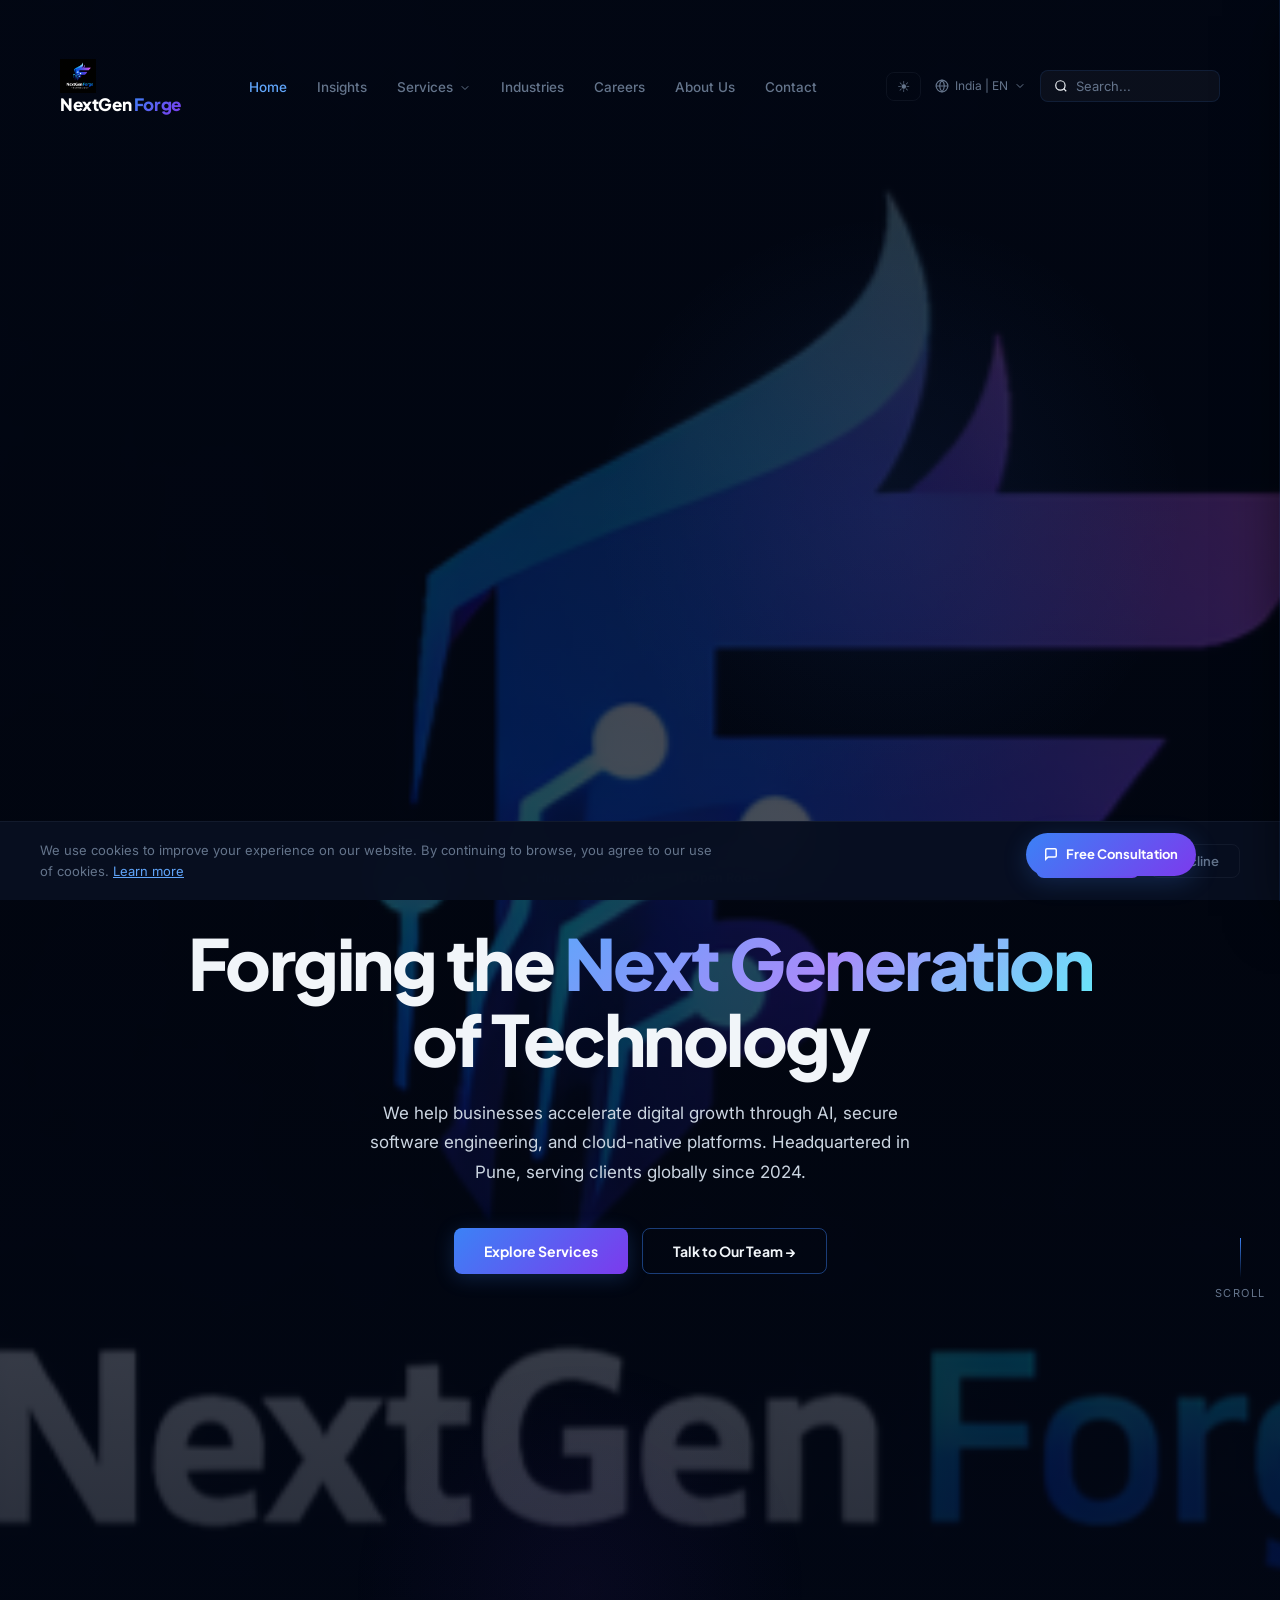
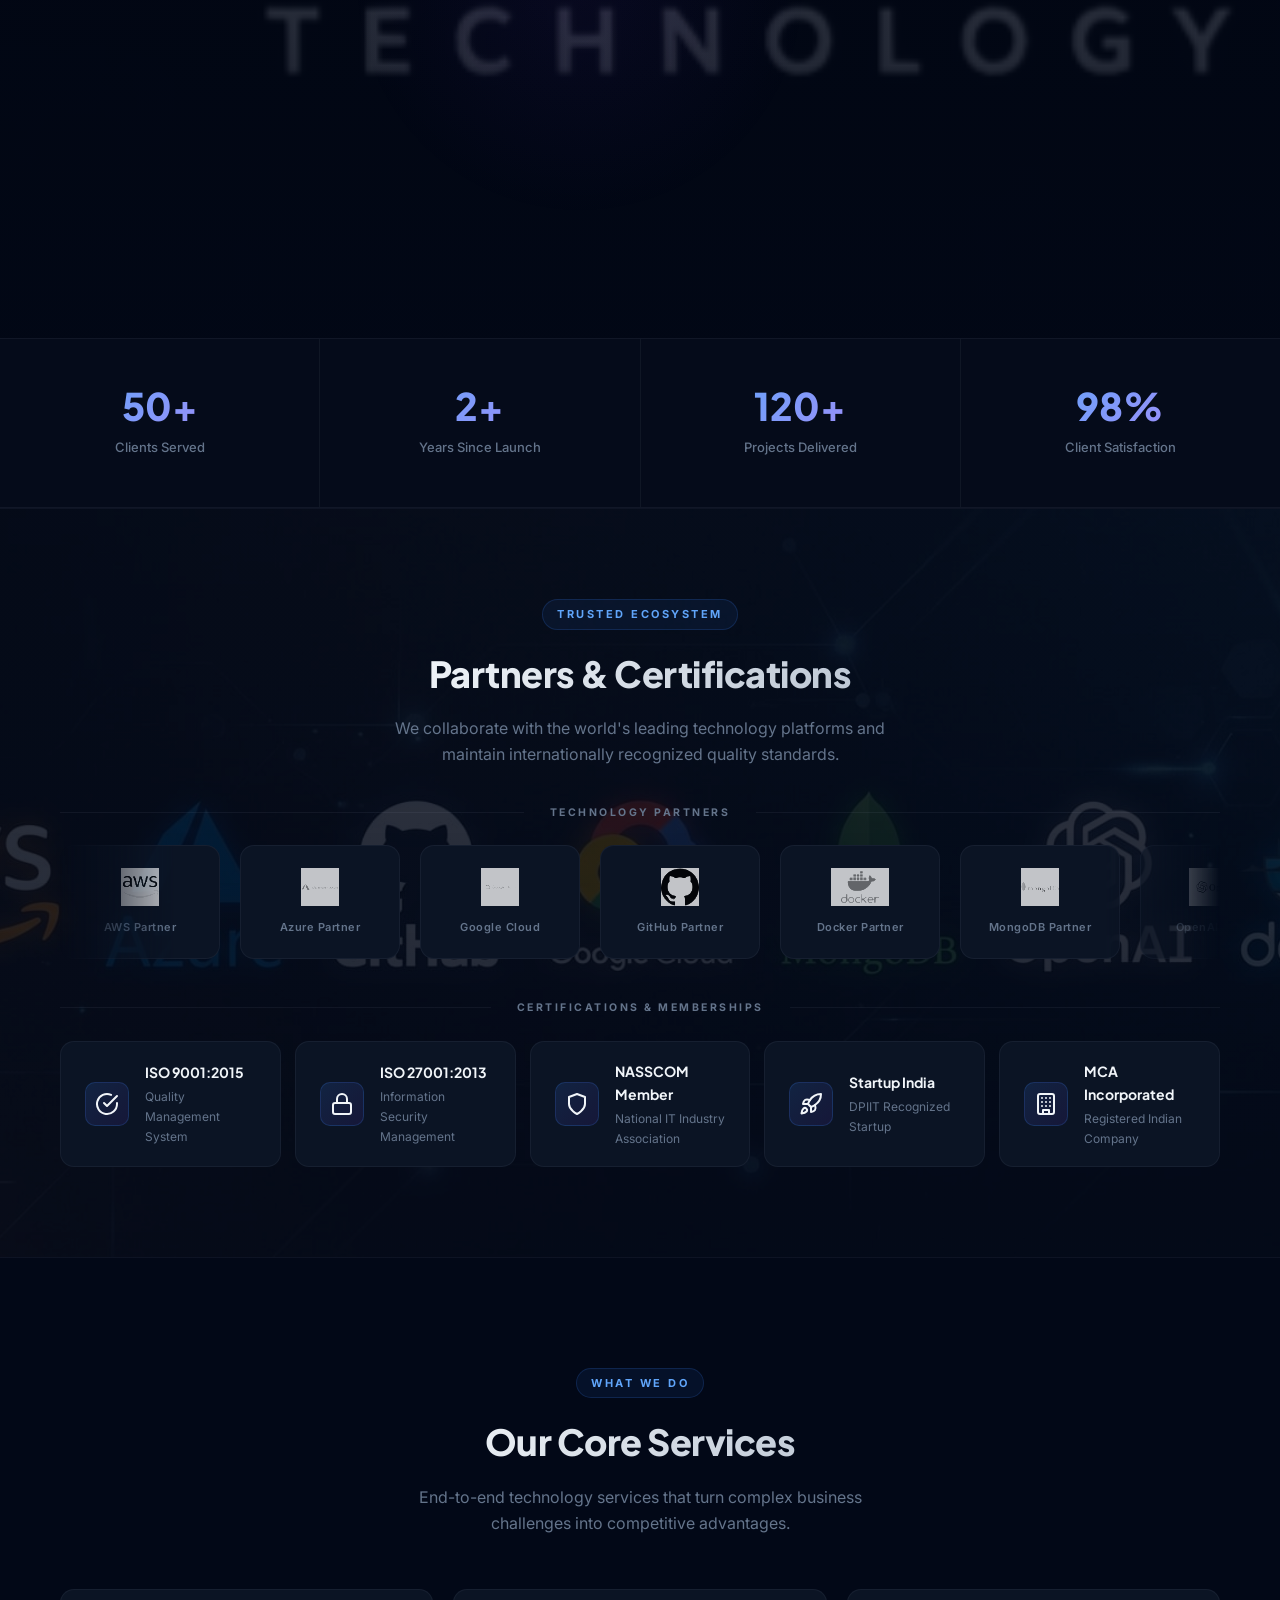
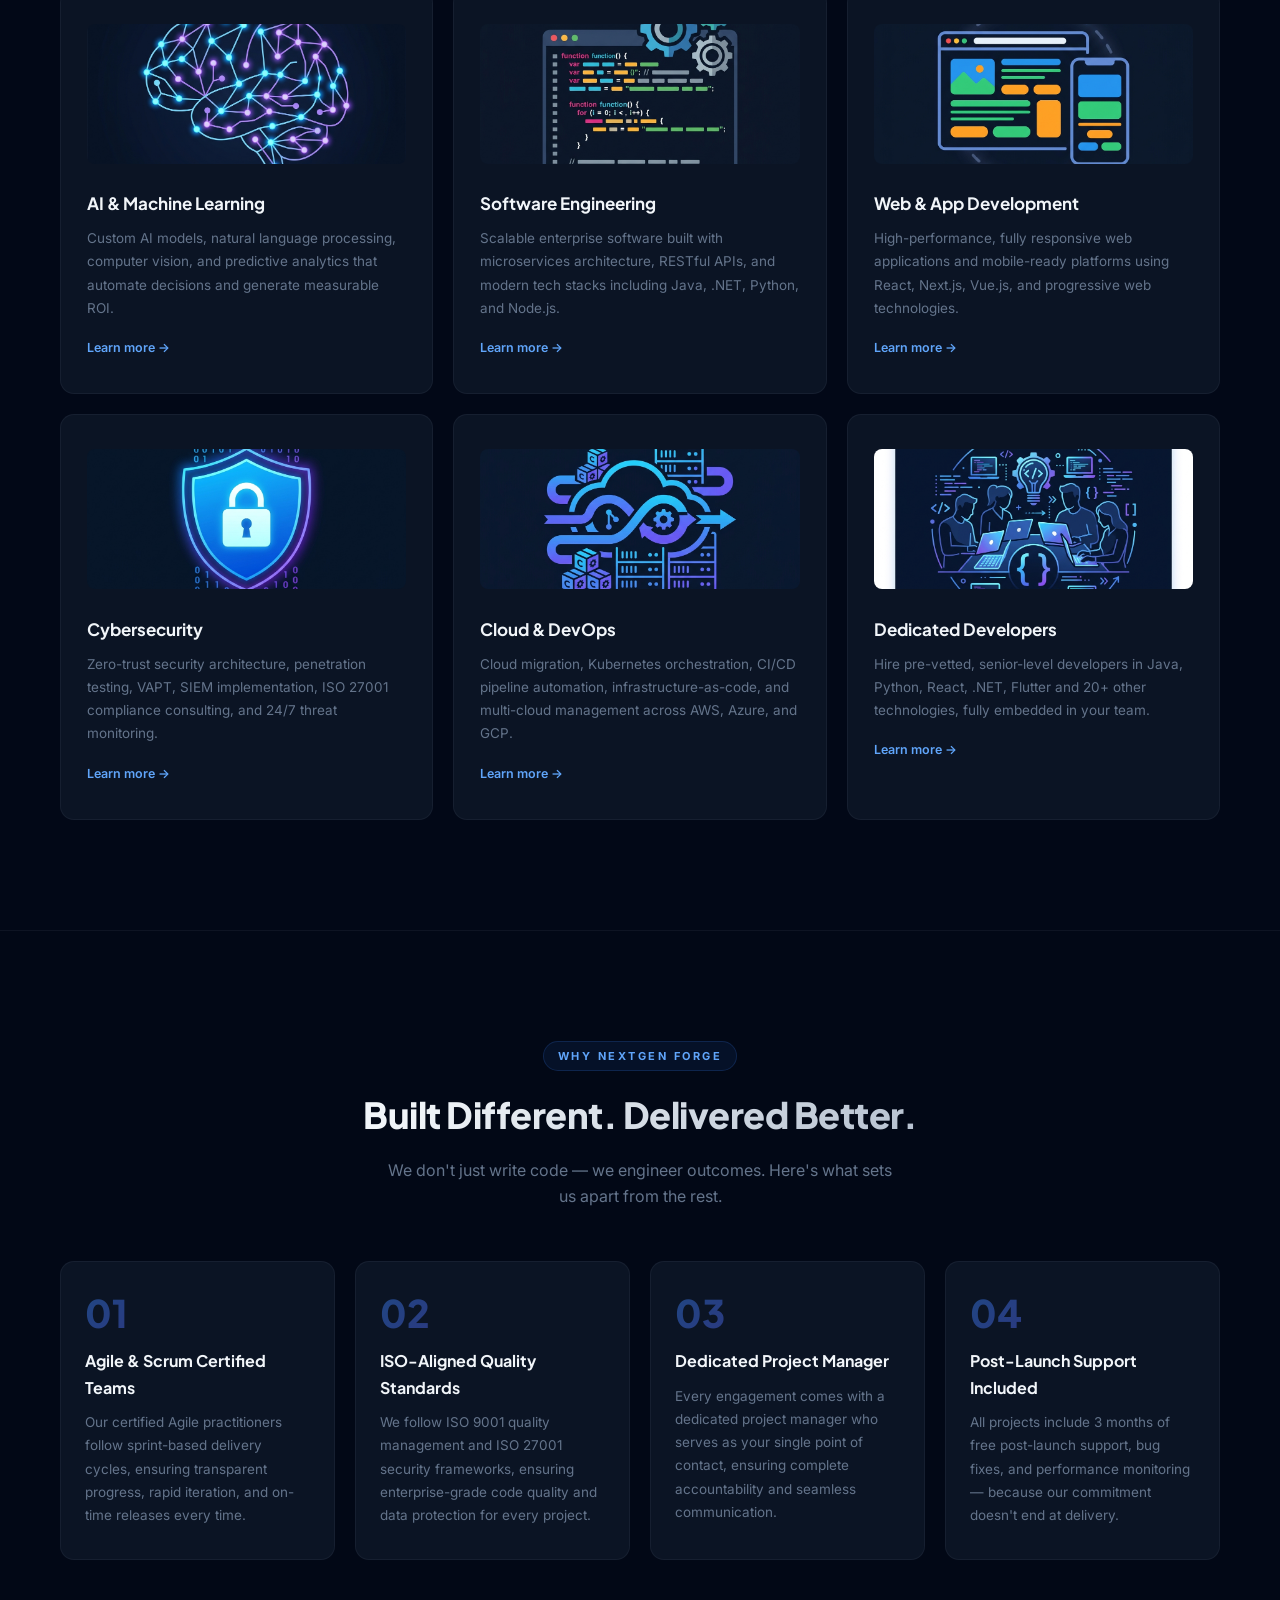
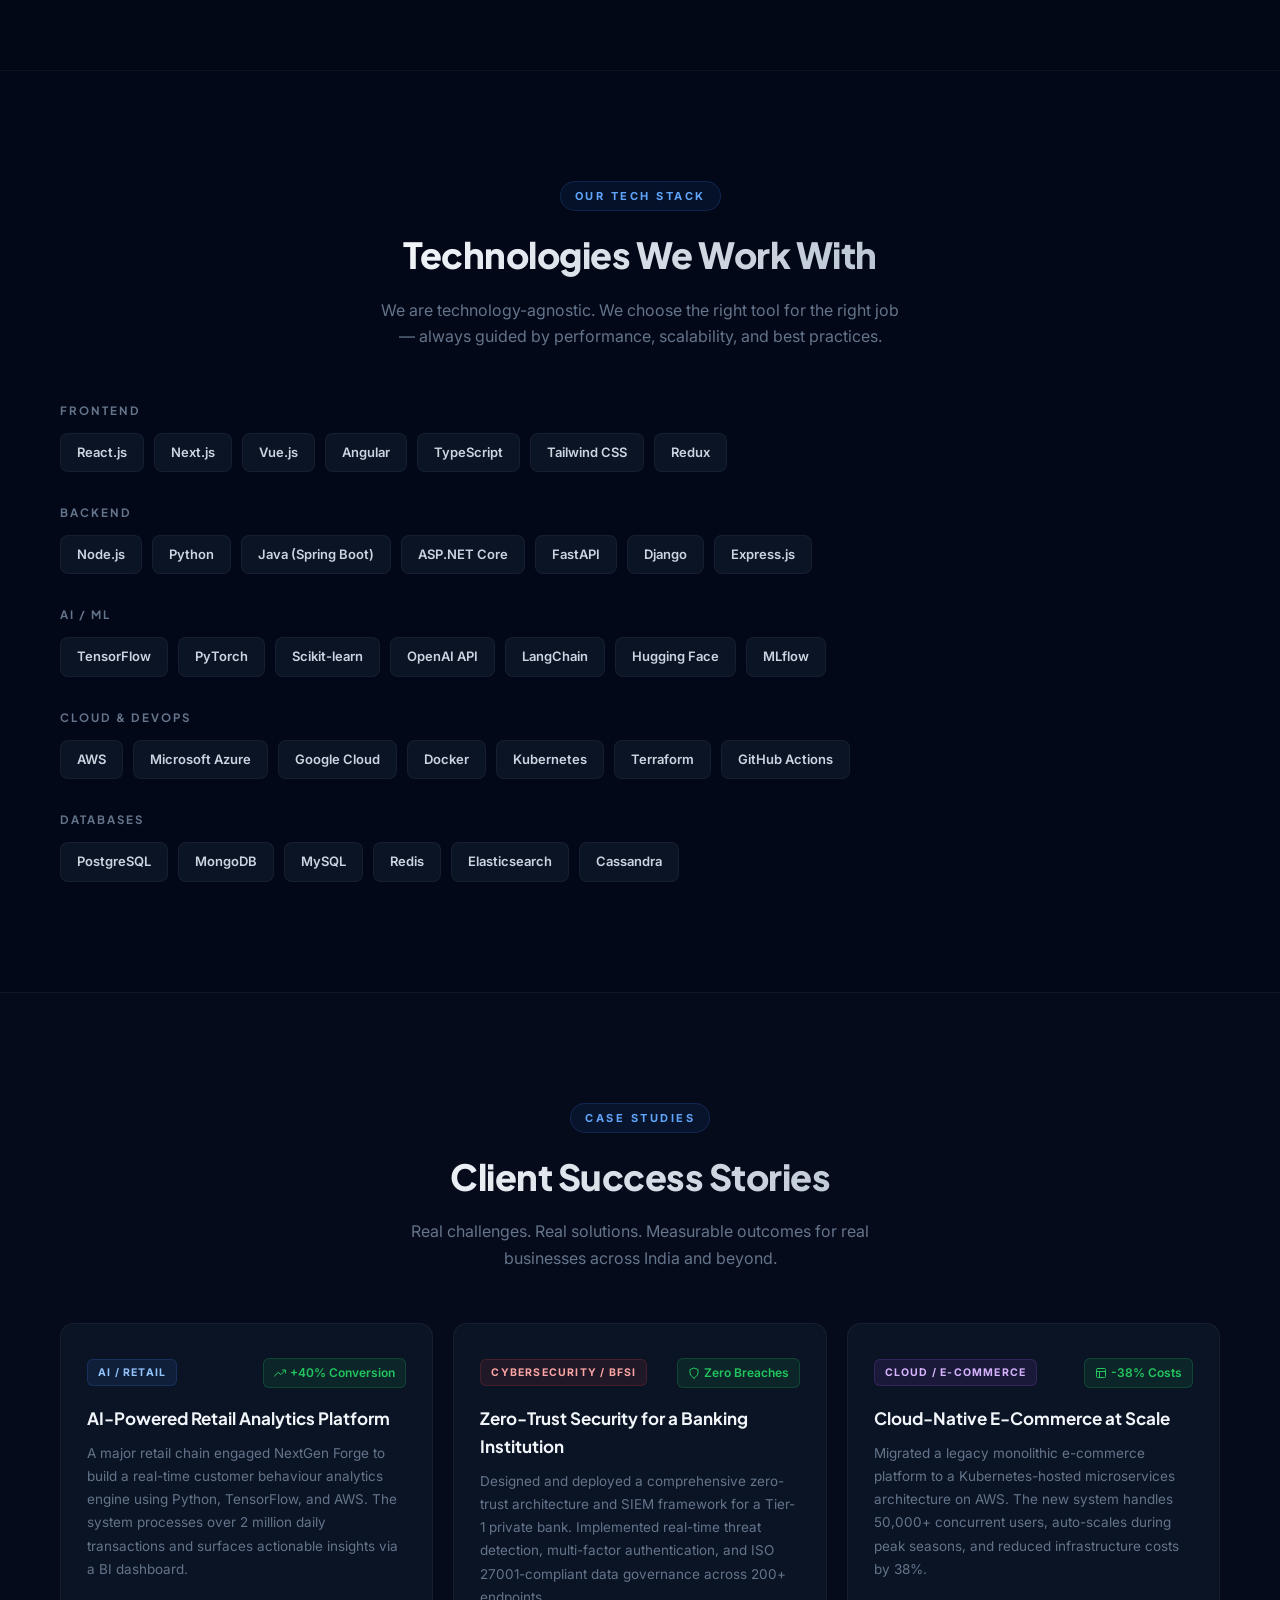
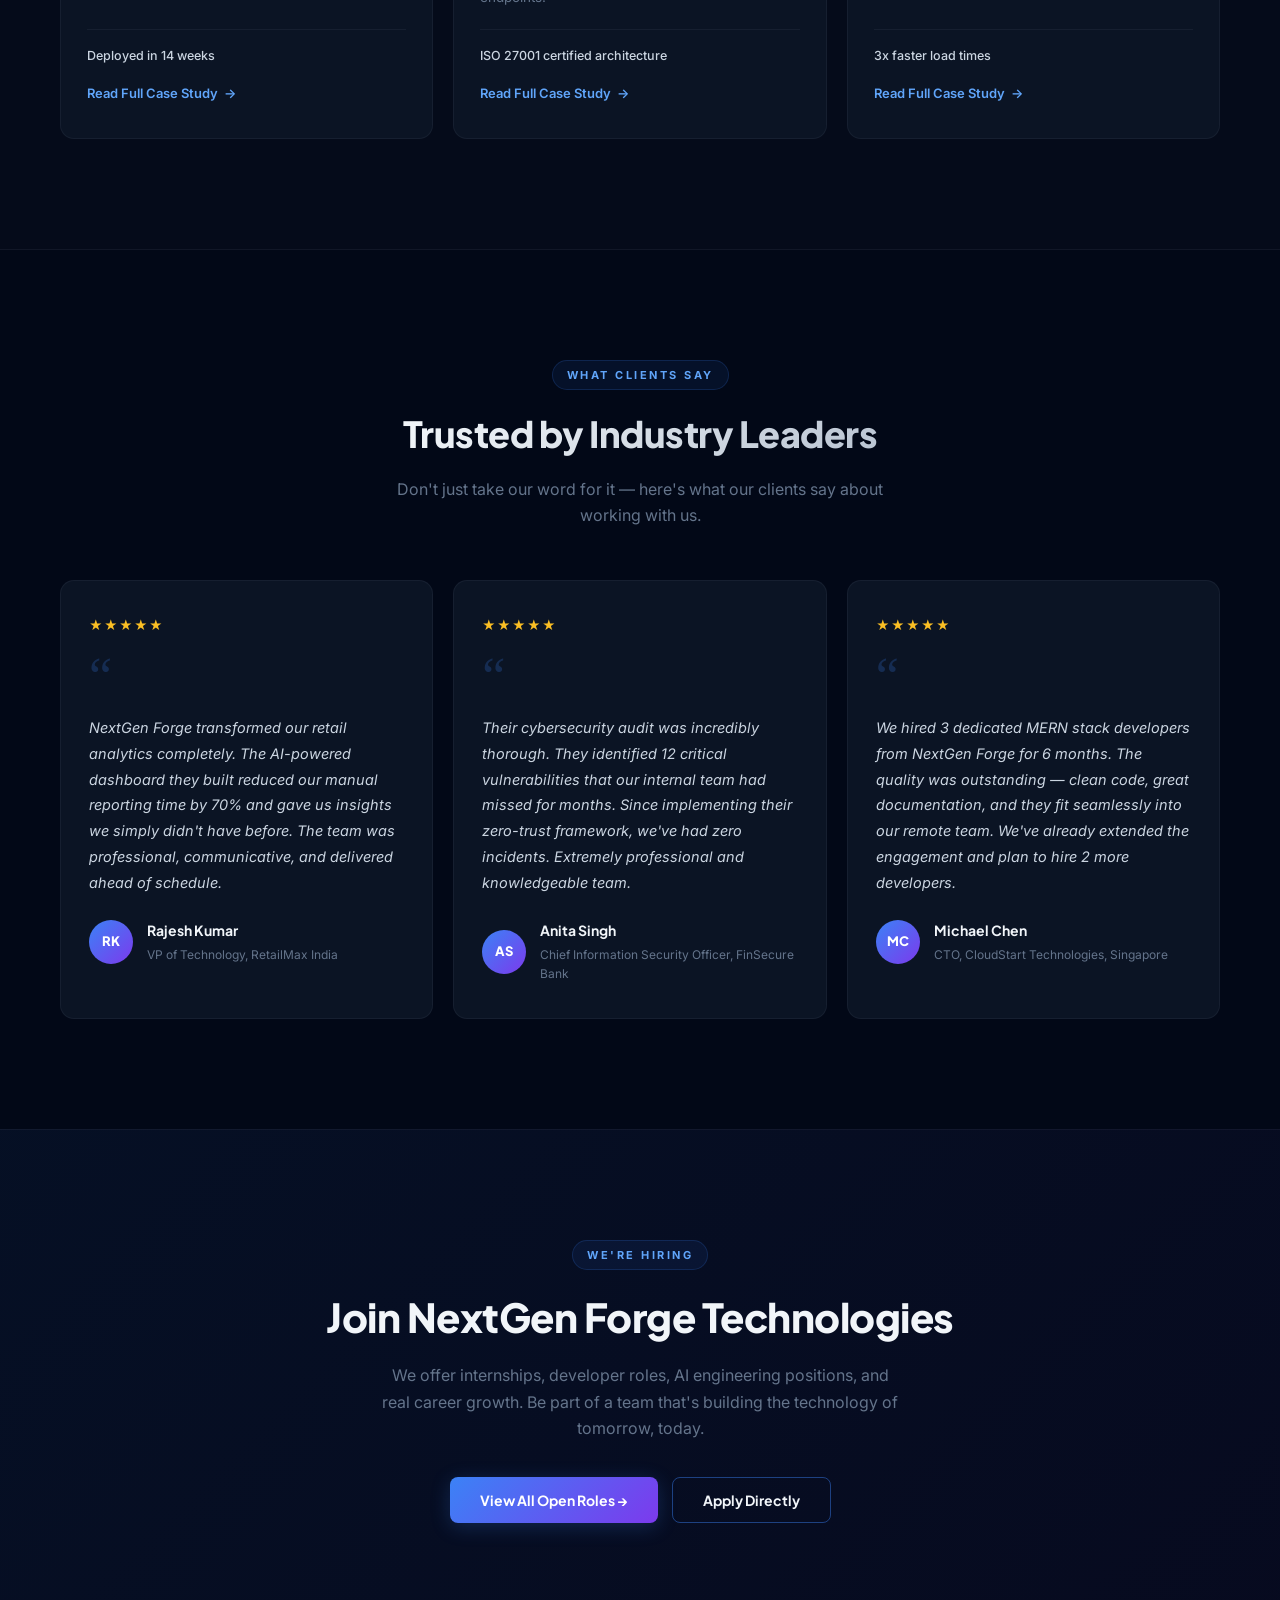
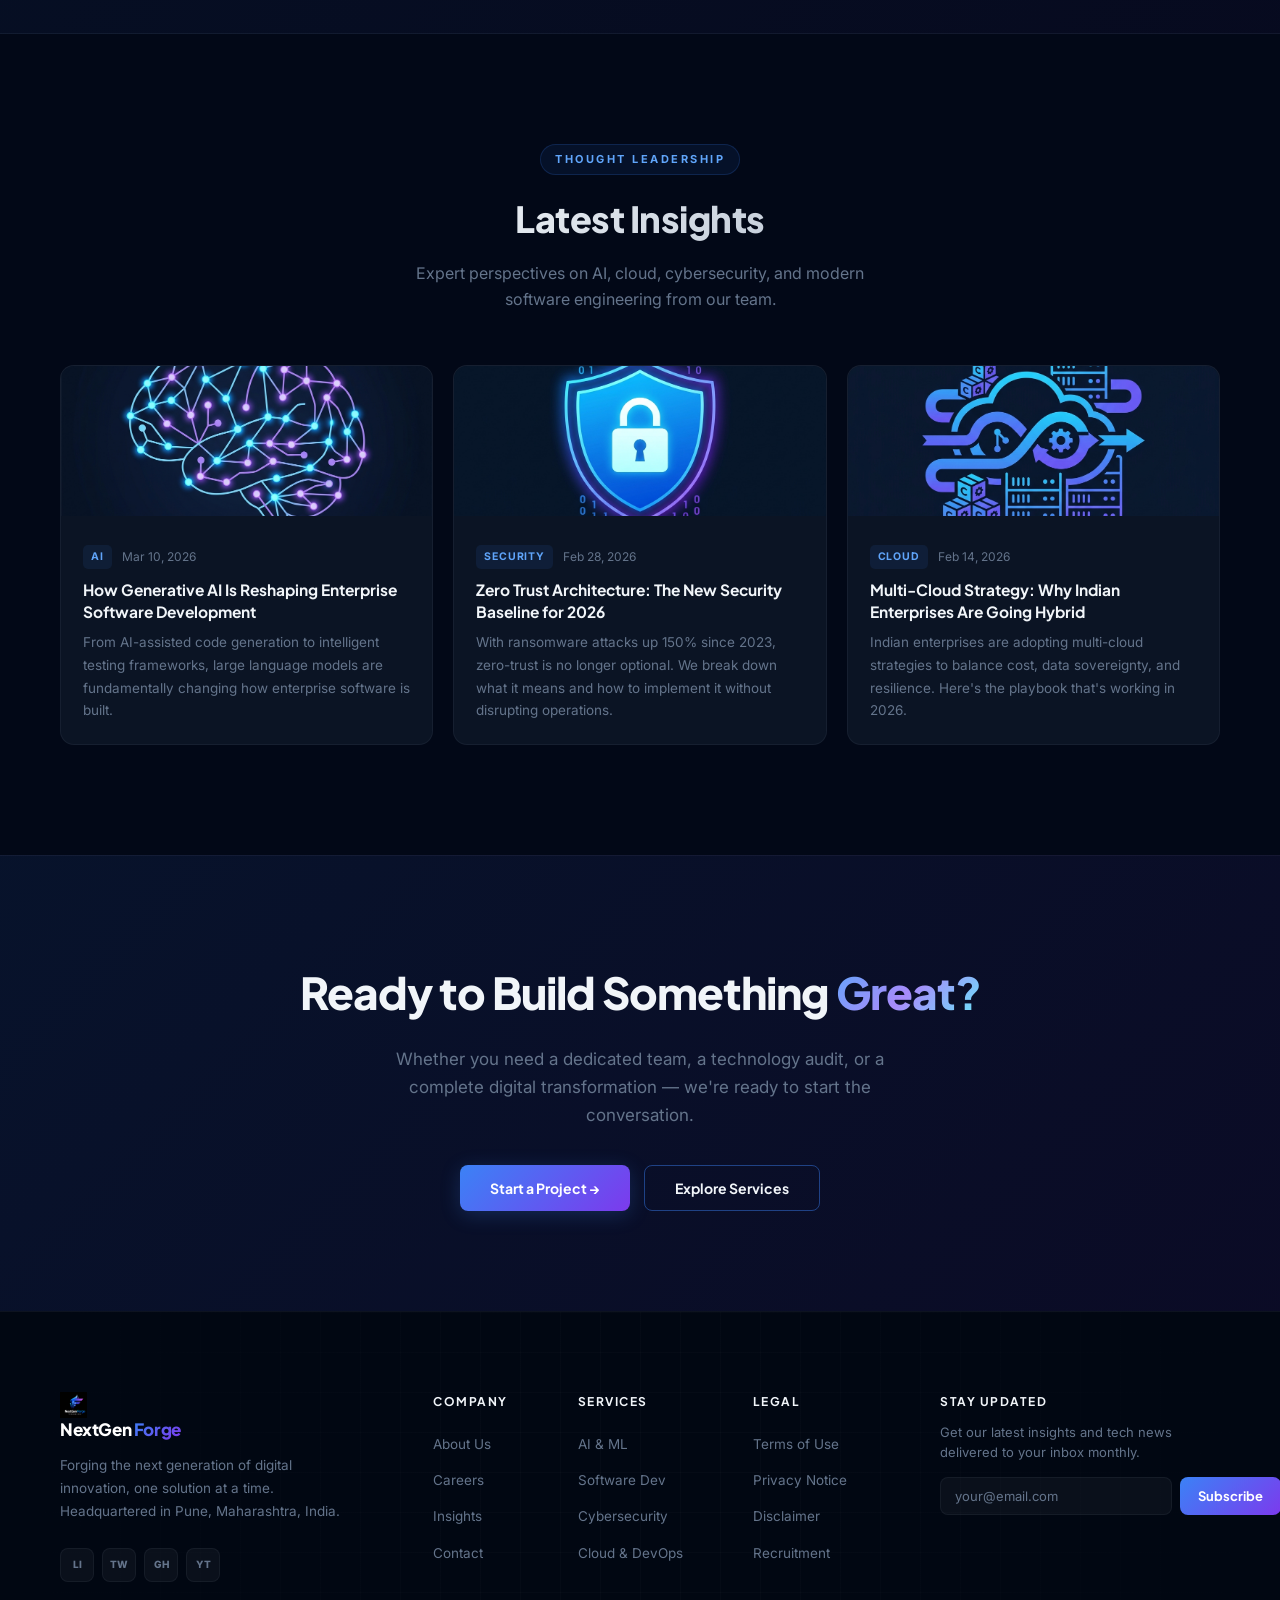
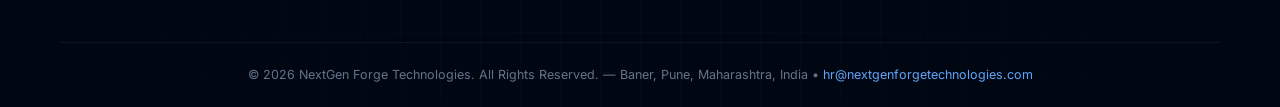
==== commit 1164ddf8: "Optimize SEO tags and Schema markup across all pages" ====
--- a/index.html
+++ b/index.html
@@ -1,39 +1,34 @@
 <!DOCTYPE html>
+
 <html lang="en">
 <head>
-  <meta charset="UTF-8">
-  <meta name="viewport" content="width=device-width, initial-scale=1.0">
-  <title>NextGen Forge Technologies | AI, Software Engineering &amp; Cybersecurity Solutions — Pune, India</title>
-  <meta name="description" content="NextGen Forge Technologies is a Pune-based startup delivering AI, software engineering, cybersecurity, cloud, and web development solutions to enterprises worldwide. Founded 2024.">
-  <meta name="keywords" content="IT company Pune, software development Maharashtra, AI solutions India, cybersecurity company, web development Pune, NextGen Forge Technologies, Python developer, Java developer, MERN stack">
-  <meta name="robots" content="index, follow">
-  <meta name="author" content="NextGen Forge Technologies">
-  <link rel="canonical" href="https://www.nextgenforge.tech/">
-
-  <!-- Open Graph -->
-  <meta property="og:type" content="website">
-  <meta property="og:url" content="https://www.nextgenforge.tech/">
-  <meta property="og:title" content="NextGen Forge Technologies | AI &amp; Software Solutions">
-  <meta property="og:description" content="Next-gen AI, software engineering, cybersecurity and digital transformation startup. Based in Pune, India. Founded 2024.">
-  <meta property="og:image" content="IMG_20260312_210306%20(1).png">
-  <meta property="og:site_name" content="NextGen Forge Technologies">
-
-  <!-- Twitter Card -->
-  <meta name="twitter:card" content="summary_large_image">
-  <meta name="twitter:title" content="NextGen Forge Technologies | AI &amp; Software Solutions">
-  <meta name="twitter:description" content="Next-gen AI, software engineering, cybersecurity and digital transformation startup. Pune, India. Founded 2024.">
-  <meta name="twitter:image" content="IMG_20260312_210306%20(1).png">
-
-
-  <!-- Performance Optimizations -->
-  <link rel="preload" as="video" href="hero-bg.mp4" type="video/mp4">
-
-  <link rel="preconnect" href="https://fonts.googleapis.com">
-  <link rel="preconnect" href="https://fonts.gstatic.com" crossorigin>
-  <link rel="dns-prefetch" href="https://fonts.googleapis.com">
-
-  <!-- JSON-LD Schema -->
-  <script type="application/ld+json">
+<meta charset="utf-8"/>
+<meta content="width=device-width, initial-scale=1.0" name="viewport"/>
+<title>NextGen Forge Technologies | AI, Software Engineering &amp; Cybersecurity Solutions — Pune, India</title>
+<meta content="NextGen Forge Technologies is a Pune-based startup delivering AI, software engineering, cybersecurity, cloud, and web development solutions to enterprises worldwide. Founded 2024." name="description"/>
+<meta content="IT company Pune, software development Maharashtra, AI solutions India, cybersecurity company, web development Pune, NextGen Forge Technologies, Python developer, Java developer, MERN stack" name="keywords"/>
+<meta content="index, follow" name="robots"/>
+<meta content="NextGen Forge Technologies" name="author"/>
+<link href="https://www.nextgenforge.tech/" rel="canonical"/>
+<!-- Open Graph -->
+<meta content="website" property="og:type"/>
+<meta content="https://www.nextgenforge.tech/" property="og:url"/>
+<meta content="NextGen Forge Technologies | AI &amp; Software Solutions" property="og:title"/>
+<meta content="Next-gen AI, software engineering, cybersecurity and digital transformation startup. Based in Pune, India. Founded 2024." property="og:description"/>
+<meta content="IMG_20260312_210306%20(1).png" property="og:image"/>
+<meta content="NextGen Forge Technologies" property="og:site_name"/>
+<!-- Twitter Card -->
+<meta content="summary_large_image" name="twitter:card"/>
+<meta content="NextGen Forge Technologies | AI &amp; Software Solutions" name="twitter:title"/>
+<meta content="Next-gen AI, software engineering, cybersecurity and digital transformation startup. Pune, India. Founded 2024." name="twitter:description"/>
+<meta content="IMG_20260312_210306%20(1).png" name="twitter:image"/>
+<!-- Performance Optimizations -->
+<link as="video" href="hero-bg.mp4" rel="preload" type="video/mp4"/>
+<link href="https://fonts.googleapis.com" rel="preconnect"/>
+<link crossorigin="" href="https://fonts.gstatic.com" rel="preconnect"/>
+<link href="https://fonts.googleapis.com" rel="dns-prefetch"/>
+<!-- JSON-LD Schema -->
+<script type="application/ld+json">
   {
     "@context": "https://schema.org",
     "@type": "Organization",
@@ -60,651 +55,622 @@
     }
   }
   </script>
-
-  <link rel="icon" type="image/png" href="/favicon.png">
-  <link rel="stylesheet" href="style.min.css">
-<script defer src="script.js"></script>
+<link href="/favicon.png" rel="icon" type="image/png"/>
+<link href="style.min.css" rel="stylesheet"/>
+<script defer="" src="script.js"></script>
+<meta content="IT company Pune, software development Maharashtra, AI solutions India, cybersecurity company, web development Pune, NextGen Forge Technologies, Python developer, MERN stack" name="keywords"/>
+<meta content="NextGen Forge Technologies | AI, Software Engineering &amp; Cybersecurity Solutions — Pune, India" property="og:title"/>
+<meta content="NextGen Forge Technologies is a Pune-based startup delivering AI, software engineering, cybersecurity, cloud, and web development solutions to enterprises worldwide. Founded 2024." property="og:description"/>
+<meta content="https://www.nextgenforge.tech/IMG_20260312_210306%20(1).png" property="og:image"/>
+<meta content="NextGen Forge Technologies | AI, Software Engineering &amp; Cybersecurity Solutions — Pune, India" name="twitter:title"/>
+<meta content="NextGen Forge Technologies is a Pune-based startup delivering AI, software engineering, cybersecurity, cloud, and web development solutions to enterprises worldwide. Founded 2024." name="twitter:description"/>
+<meta content="https://www.nextgenforge.tech/IMG_20260312_210306%20(1).png" name="twitter:image"/>
 </head>
 <body>
-
 <!-- Scroll Progress Bar -->
 <div class="scroll-progress" id="scrollProgress"></div>
-
 <!-- NOTIFICATION BAR -->
-
-
 <!-- MOBILE NAV (OFF-CANVAS SIDEBAR) -->
 <div class="mobile-nav-overlay" id="mobileNavOverlay" onclick="document.getElementById('mobileNavOverlay').classList.remove('open'); document.getElementById('mobileNav').classList.remove('open'); document.getElementById('hamburger').classList.remove('open'); document.body.style.overflow=''"></div>
 <div class="mobile-nav" id="mobileNav">
-  <div style="display:flex;justify-content:space-between;align-items:center;margin-bottom:30px;">
-    <span style="font-family:var(--font-heading);font-weight:800;font-size:18px;color:var(--text-primary);">Menu</span>
-    <button onclick="document.getElementById('mobileNavOverlay').classList.remove('open'); document.getElementById('mobileNav').classList.remove('open'); document.getElementById('hamburger').classList.remove('open'); document.body.style.overflow=''" style="background:none;border:none;color:var(--text-muted);font-size:24px;cursor:pointer;">&times;</button>
-  </div>
-  <a href="index.html">Home</a>
-  <a href="insights.html">Insights</a>
-  <a href="services.html">Services</a>
-  <a href="industries.html">Industries</a>
-  <a href="careeres.html">Careers</a>
-  <a href="about.html">About Us</a>
-  <a href="contact.html">Contact</a>
-  <div class="mobile-nav-cta">
-    <button class="btn-primary" style="width:100%;text-align:center;" onclick="location.href='contact.html'">Start a Project</button>
-    <div style="margin-top:20px;">
-      <p>Have questions?</p>
-      <a href="mailto:hr@nextgenforgetechnologies.com" class="mobile-email">hr@nextgenforgetechnologies.com</a>
-    </div>
-  </div>
-</div>
-
+<div style="display:flex;justify-content:space-between;align-items:center;margin-bottom:30px;">
+<span style="font-family:var(--font-heading);font-weight:800;font-size:18px;color:var(--text-primary);">Menu</span>
+<button onclick="document.getElementById('mobileNavOverlay').classList.remove('open'); document.getElementById('mobileNav').classList.remove('open'); document.getElementById('hamburger').classList.remove('open'); document.body.style.overflow=''" style="background:none;border:none;color:var(--text-muted);font-size:24px;cursor:pointer;">×</button>
+</div>
+<a href="index.html">Home</a>
+<a href="insights.html">Insights</a>
+<a href="services.html">Services</a>
+<a href="industries.html">Industries</a>
+<a href="careeres.html">Careers</a>
+<a href="about.html">About Us</a>
+<a href="contact.html">Contact</a>
+<div class="mobile-nav-cta">
+<button class="btn-primary" onclick="location.href='contact.html'" style="width:100%;text-align:center;">Start a Project</button>
+<div style="margin-top:20px;">
+<p>Have questions?</p>
+<a class="mobile-email" href="mailto:hr@nextgenforgetechnologies.com">hr@nextgenforgetechnologies.com</a>
+</div>
+</div>
+</div>
 <!-- BACK TO TOP -->
-<button class="back-to-top" id="backToTop" onclick="window.scrollTo({top:0,behavior:'smooth'})" aria-label="Back to top">&#8593;</button>
-
+<button aria-label="Back to top" class="back-to-top" id="backToTop" onclick="window.scrollTo({top:0,behavior:'smooth'})">↑</button>
 <!-- NAVBAR -->
 <header class="navbar" id="navbar">
-  <a href="index.html" class="logo">
-    <img src="IMG_20260312_210306%20(1).png" alt="NextGen Forge Technologies Logo" class="logo-img">
-    <span class="logo-text">NextGen <span class="logo-accent">Forge</span></span>
-  </a>
-
-  <nav aria-label="Main Navigation">
-    <ul>
-      <li><a href="index.html" class="active">Home</a></li>
-      <li><a href="insights.html">Insights</a></li>
-      <li class="has-dropdown">
-        <a href="services.html">Services <svg width="12" height="12" viewBox="0 0 24 24" fill="none" stroke="currentColor" stroke-width="2" stroke-linecap="round" stroke-linejoin="round" style="vertical-align:middle;margin-left:2px;"><polyline points="6 9 12 15 18 9"></polyline></svg></a>
-        <!-- Mega Menu Dropdown -->
-        <div class="mega-menu">
-          <div class="mega-menu-grid">
-            <a href="services.html" class="mega-item">
-              <img src="service-ai-ml.png" alt="AI" class="mega-icon" style="padding:0;overflow:hidden;">
-              <div class="mega-text">
-                <span class="mega-title">AI &amp; Machine Learning</span>
-                <span class="mega-desc">Custom models &amp; predictive analytics.</span>
-              </div>
-            </a>
-            <a href="services.html" class="mega-item">
-              <img src="service-software-eng.png" alt="SE" class="mega-icon" style="padding:0;overflow:hidden;">
-              <div class="mega-text">
-                <span class="mega-title">Software Engineering</span>
-                <span class="mega-desc">Scalable enterprise systems.</span>
-              </div>
-            </a>
-            <a href="services.html" class="mega-item">
-              <img src="service-web-dev.png" alt="WD" class="mega-icon" style="padding:0;overflow:hidden;">
-              <div class="mega-text">
-                <span class="mega-title">Web &amp; App Development</span>
-                <span class="mega-desc">High-performance platforms.</span>
-              </div>
-            </a>
-            <a href="services.html" class="mega-item">
-              <img src="service-cybersecurity.png" alt="CS" class="mega-icon" style="padding:0;overflow:hidden;">
-              <div class="mega-text">
-                <span class="mega-title">Cybersecurity</span>
-                <span class="mega-desc">Zero-trust architecture.</span>
-              </div>
-            </a>
-            <a href="services.html" class="mega-item">
-              <img src="service-cloud-devops.png" alt="CD" class="mega-icon" style="padding:0;overflow:hidden;">
-              <div class="mega-text">
-                <span class="mega-title">Cloud &amp; DevOps</span>
-                <span class="mega-desc">Migration &amp; CI/CD automation.</span>
-              </div>
-            </a>
-            <a href="services.html" class="mega-item">
-              <img src="service-developers.png" alt="DEV" class="mega-icon" style="padding:0;overflow:hidden;">
-              <div class="mega-text">
-                <span class="mega-title">Dedicated Developers</span>
-                <span class="mega-desc">Hire pre-vetted engineers.</span>
-              </div>
-            </a>
-          </div>
-        </div>
-      </li>
-      <li><a href="industries.html">Industries</a></li>
-      <li><a href="careeres.html">Careers</a></li>
-      <li><a href="about.html">About Us</a></li>
-      <li><a href="contact.html">Contact</a></li>
-    </ul>
-  </nav>
-
-  <div class="right-menu">
-    <!-- Region Dropdown -->
-    <div class="region-selector">
-      <div class="region-active">
-        <svg width="14" height="14" viewBox="0 0 24 24" fill="none" stroke="currentColor" stroke-width="2" stroke-linecap="round" stroke-linejoin="round"><circle cx="12" cy="12" r="10"></circle><line x1="2" y1="12" x2="22" y2="12"></line><path d="M12 2a15.3 15.3 0 0 1 4 10 15.3 15.3 0 0 1-4 10 15.3 15.3 0 0 1-4-10 15.3 15.3 0 0 1 4-10z"></path></svg>
-        <span>India | EN</span>
-        <svg width="12" height="12" viewBox="0 0 24 24" fill="none" stroke="currentColor" stroke-width="2" stroke-linecap="round" stroke-linejoin="round" class="region-caret"><polyline points="6 9 12 15 18 9"></polyline></svg>
-      </div>
-      <div class="region-dropdown">
-        <div class="region-item active">India (English)</div>
-        <div class="region-item">Global (English)</div>
-        <div class="region-item">APAC (English)</div>
-        <div class="region-item">EMEA (English)</div>
-        <div class="region-item">North America (English)</div>
-      </div>
-    </div>
-
-    <div class="search-bar">
-      <svg width="14" height="14" fill="none" stroke="currentColor" stroke-width="2" viewBox="0 0 24 24" aria-hidden="true">
-        <circle cx="11" cy="11" r="8"/><path d="m21 21-4.35-4.35"/>
-      </svg>
-      <input type="text" placeholder="Search..." id="search-input" aria-label="Site search">
-    </div>
-  </div>
-
-  <button class="hamburger" id="hamburger" aria-label="Toggle menu">
-    <span></span><span></span><span></span>
-  </button>
+<a class="logo" href="index.html">
+<img alt="NextGen Forge Technologies Logo" class="logo-img" src="IMG_20260312_210306%20(1).png"/>
+<span class="logo-text">NextGen <span class="logo-accent">Forge</span></span>
+</a>
+<nav aria-label="Main Navigation">
+<ul>
+<li><a class="active" href="index.html">Home</a></li>
+<li><a href="insights.html">Insights</a></li>
+<li class="has-dropdown">
+<a href="services.html">Services <svg fill="none" height="12" stroke="currentColor" stroke-linecap="round" stroke-linejoin="round" stroke-width="2" style="vertical-align:middle;margin-left:2px;" viewbox="0 0 24 24" width="12"><polyline points="6 9 12 15 18 9"></polyline></svg></a>
+<!-- Mega Menu Dropdown -->
+<div class="mega-menu">
+<div class="mega-menu-grid">
+<a class="mega-item" href="services.html">
+<img alt="AI" class="mega-icon" src="service-ai-ml.png" style="padding:0;overflow:hidden;"/>
+<div class="mega-text">
+<span class="mega-title">AI &amp; Machine Learning</span>
+<span class="mega-desc">Custom models &amp; predictive analytics.</span>
+</div>
+</a>
+<a class="mega-item" href="services.html">
+<img alt="SE" class="mega-icon" src="service-software-eng.png" style="padding:0;overflow:hidden;"/>
+<div class="mega-text">
+<span class="mega-title">Software Engineering</span>
+<span class="mega-desc">Scalable enterprise systems.</span>
+</div>
+</a>
+<a class="mega-item" href="services.html">
+<img alt="WD" class="mega-icon" src="service-web-dev.png" style="padding:0;overflow:hidden;"/>
+<div class="mega-text">
+<span class="mega-title">Web &amp; App Development</span>
+<span class="mega-desc">High-performance platforms.</span>
+</div>
+</a>
+<a class="mega-item" href="services.html">
+<img alt="CS" class="mega-icon" src="service-cybersecurity.png" style="padding:0;overflow:hidden;"/>
+<div class="mega-text">
+<span class="mega-title">Cybersecurity</span>
+<span class="mega-desc">Zero-trust architecture.</span>
+</div>
+</a>
+<a class="mega-item" href="services.html">
+<img alt="CD" class="mega-icon" src="service-cloud-devops.png" style="padding:0;overflow:hidden;"/>
+<div class="mega-text">
+<span class="mega-title">Cloud &amp; DevOps</span>
+<span class="mega-desc">Migration &amp; CI/CD automation.</span>
+</div>
+</a>
+<a class="mega-item" href="services.html">
+<img alt="DEV" class="mega-icon" src="service-developers.png" style="padding:0;overflow:hidden;"/>
+<div class="mega-text">
+<span class="mega-title">Dedicated Developers</span>
+<span class="mega-desc">Hire pre-vetted engineers.</span>
+</div>
+</a>
+</div>
+</div>
+</li>
+<li><a href="industries.html">Industries</a></li>
+<li><a href="careeres.html">Careers</a></li>
+<li><a href="about.html">About Us</a></li>
+<li><a href="contact.html">Contact</a></li>
+</ul>
+</nav>
+<div class="right-menu">
+<!-- Region Dropdown -->
+<div class="region-selector">
+<div class="region-active">
+<svg fill="none" height="14" stroke="currentColor" stroke-linecap="round" stroke-linejoin="round" stroke-width="2" viewbox="0 0 24 24" width="14"><circle cx="12" cy="12" r="10"></circle><line x1="2" x2="22" y1="12" y2="12"></line><path d="M12 2a15.3 15.3 0 0 1 4 10 15.3 15.3 0 0 1-4 10 15.3 15.3 0 0 1-4-10 15.3 15.3 0 0 1 4-10z"></path></svg>
+<span>India | EN</span>
+<svg class="region-caret" fill="none" height="12" stroke="currentColor" stroke-linecap="round" stroke-linejoin="round" stroke-width="2" viewbox="0 0 24 24" width="12"><polyline points="6 9 12 15 18 9"></polyline></svg>
+</div>
+<div class="region-dropdown">
+<div class="region-item active">India (English)</div>
+<div class="region-item">Global (English)</div>
+<div class="region-item">APAC (English)</div>
+<div class="region-item">EMEA (English)</div>
+<div class="region-item">North America (English)</div>
+</div>
+</div>
+<div class="search-bar">
+<svg aria-hidden="true" fill="none" height="14" stroke="currentColor" stroke-width="2" viewbox="0 0 24 24" width="14">
+<circle cx="11" cy="11" r="8"></circle><path d="m21 21-4.35-4.35"></path>
+</svg>
+<input aria-label="Site search" id="search-input" placeholder="Search..." type="text"/>
+</div>
+</div>
+<button aria-label="Toggle menu" class="hamburger" id="hamburger">
+<span></span><span></span><span></span>
+</button>
 </header>
-
 <!-- ===========================
      HERO
 =========================== -->
-<section class="hero" aria-label="Hero">
-  <!-- Video Background -->
-  <video class="hero-video" autoplay muted loop playsinline poster="IMG_20260312_210306%20(1).png">
-    <source src="hero-bg.mp4" type="video/mp4">
-  </video>
-  <div class="hero-video-overlay"></div>
-
-  <div class="hero-badge">Hiring Season 2026 &mdash; 10 Open Roles</div>
-
-  <h1>Forging the <span class="gradient-text">Next Generation</span><br>of Technology</h1>
-
-  <p>We help businesses accelerate digital growth through AI, secure software engineering, and cloud-native platforms. Headquartered in Pune, serving clients globally since 2024.</p>
-
-  <div class="hero-buttons">
-    <button class="btn-primary btn-shine" onclick="location.href='services.html'">Explore Services</button>
-    <button class="btn-secondary" onclick="location.href='contact.html'">Talk to Our Team &rarr;</button>
-  </div>
-
-  <div class="hero-scroll-hint" aria-hidden="true">
-    <div class="scroll-line"></div>
+<section aria-label="Hero" class="hero">
+<!-- Video Background -->
+<video autoplay="" class="hero-video" loop="" muted="" playsinline="" poster="IMG_20260312_210306%20(1).png">
+<source src="hero-bg.mp4" type="video/mp4"/>
+</video>
+<div class="hero-video-overlay"></div>
+<div class="hero-badge">Hiring Season 2026 — 10 Open Roles</div>
+<h1>Forging the <span class="gradient-text">Next Generation</span><br/>of Technology</h1>
+<p>We help businesses accelerate digital growth through AI, secure software engineering, and cloud-native platforms. Headquartered in Pune, serving clients globally since 2024.</p>
+<div class="hero-buttons">
+<button class="btn-primary btn-shine" onclick="location.href='services.html'">Explore Services</button>
+<button class="btn-secondary" onclick="location.href='contact.html'">Talk to Our Team →</button>
+</div>
+<div aria-hidden="true" class="hero-scroll-hint">
+<div class="scroll-line"></div>
     Scroll
   </div>
 </section>
-
 <!-- ===========================
      STATS STRIP
 =========================== -->
 <div class="stats-strip reveal">
-  <div class="stat-item">
-    <span class="stat-number" data-target="50" data-suffix="+">0</span>
-    <span class="stat-label">Clients Served</span>
-  </div>
-  <div class="stat-item">
-    <span class="stat-number" data-target="2" data-suffix="+">0</span>
-    <span class="stat-label">Years Since Launch</span>
-  </div>
-  <div class="stat-item">
-    <span class="stat-number" data-target="120" data-suffix="+">0</span>
-    <span class="stat-label">Projects Delivered</span>
-  </div>
-  <div class="stat-item">
-    <span class="stat-number" data-target="98" data-suffix="%">0</span>
-    <span class="stat-label">Client Satisfaction</span>
-  </div>
-</div>
-
+<div class="stat-item">
+<span class="stat-number" data-suffix="+" data-target="50">0</span>
+<span class="stat-label">Clients Served</span>
+</div>
+<div class="stat-item">
+<span class="stat-number" data-suffix="+" data-target="2">0</span>
+<span class="stat-label">Years Since Launch</span>
+</div>
+<div class="stat-item">
+<span class="stat-number" data-suffix="+" data-target="120">0</span>
+<span class="stat-label">Projects Delivered</span>
+</div>
+<div class="stat-item">
+<span class="stat-number" data-suffix="%" data-target="98">0</span>
+<span class="stat-label">Client Satisfaction</span>
+</div>
+</div>
 <!-- ===========================
      PARTNERS & CERTIFICATIONS
 =========================== -->
 <section class="partners-section" style="background:linear-gradient(180deg,rgba(2,8,23,0.82),rgba(2,8,23,0.88)),url('partners.jpeg') center/cover no-repeat;">
-  <div class="partners-inner">
-    <div class="reveal" style="text-align:center; margin-bottom:36px;">
-      <div class="section-label">Trusted Ecosystem</div>
-      <h2>Partners &amp; Certifications</h2>
-      <p style="color:var(--text-muted); max-width:520px; margin:0 auto;">We collaborate with the world's leading technology platforms and maintain internationally recognized quality standards.</p>
-    </div>
-
-    <div class="partners-label-row">
-      <span class="partners-label">Technology Partners</span>
-    </div>
-    <div class="partners-ticker-wrapper">
-      <div class="partners-ticker">
-        <!-- Duplicated for seamless loop -->
-        <div class="partner-logo-card"><img loading="lazy" fetchpriority="low" decoding="async" src="aws-logo.png" alt="Amazon Web Services Partner"><span>AWS Partner</span></div>
-        <div class="partner-logo-card"><img loading="lazy" fetchpriority="low" decoding="async" src="azure-logo.png" alt="Microsoft Azure Partner"><span>Azure Partner</span></div>
-        <div class="partner-logo-card"><img loading="lazy" fetchpriority="low" decoding="async" src="google-cloud-logo.png" alt="Google Cloud Partner"><span>Google Cloud</span></div>
-        <div class="partner-logo-card"><img loading="lazy" fetchpriority="low" decoding="async" src="github-logo.png" alt="GitHub Technology Partner"><span>GitHub Partner</span></div>
-        <div class="partner-logo-card"><img loading="lazy" fetchpriority="low" decoding="async" src="docker-logo.png" alt="Docker Verified Partner"><span>Docker Partner</span></div>
-        <div class="partner-logo-card"><img loading="lazy" fetchpriority="low" decoding="async" src="mongodb-logo.png" alt="MongoDB Partner"><span>MongoDB Partner</span></div>
-        <div class="partner-logo-card"><img loading="lazy" fetchpriority="low" decoding="async" src="openai-logo.jpeg" alt="OpenAI Technology Partner"><span>OpenAI Partner</span></div>
-        <!-- Duplicate set for infinite scroll -->
-        <div class="partner-logo-card"><img loading="lazy" fetchpriority="low" decoding="async" src="aws-logo.png" alt="Amazon Web Services Partner"><span>AWS Partner</span></div>
-        <div class="partner-logo-card"><img loading="lazy" fetchpriority="low" decoding="async" src="azure-logo.png" alt="Microsoft Azure Partner"><span>Azure Partner</span></div>
-        <div class="partner-logo-card"><img loading="lazy" fetchpriority="low" decoding="async" src="google-cloud-logo.png" alt="Google Cloud Partner"><span>Google Cloud</span></div>
-        <div class="partner-logo-card"><img loading="lazy" fetchpriority="low" decoding="async" src="github-logo.png" alt="GitHub Technology Partner"><span>GitHub Partner</span></div>
-        <div class="partner-logo-card"><img loading="lazy" fetchpriority="low" decoding="async" src="docker-logo.png" alt="Docker Verified Partner"><span>Docker Partner</span></div>
-        <div class="partner-logo-card"><img loading="lazy" fetchpriority="low" decoding="async" src="mongodb-logo.png" alt="MongoDB Partner"><span>MongoDB Partner</span></div>
-        <div class="partner-logo-card"><img loading="lazy" fetchpriority="low" decoding="async" src="openai-logo.jpeg" alt="OpenAI Technology Partner"><span>OpenAI Partner</span></div>
-      </div>
-    </div>
-
-    <div class="partners-label-row" style="margin-top:40px;">
-      <span class="partners-label">Certifications &amp; Memberships</span>
-    </div>
-    <div class="certifications-grid reveal">
-      <div class="cert-badge">
-        <div class="cert-icon">
-          <svg width="24" height="24" viewBox="0 0 24 24" fill="none" stroke="currentColor" stroke-width="2" stroke-linecap="round" stroke-linejoin="round"><path d="M22 11.08V12a10 10 0 1 1-5.93-9.14"></path><polyline points="22 4 12 14.01 9 11.01"></polyline></svg>
-        </div>
-        <div class="cert-info">
-          <strong>ISO 9001:2015</strong>
-          <span>Quality Management System</span>
-        </div>
-      </div>
-      <div class="cert-badge">
-        <div class="cert-icon">
-          <svg width="24" height="24" viewBox="0 0 24 24" fill="none" stroke="currentColor" stroke-width="2" stroke-linecap="round" stroke-linejoin="round"><rect x="3" y="11" width="18" height="11" rx="2" ry="2"></rect><path d="M7 11V7a5 5 0 0 1 10 0v4"></path></svg>
-        </div>
-        <div class="cert-info">
-          <strong>ISO 27001:2013</strong>
-          <span>Information Security Management</span>
-        </div>
-      </div>
-      <div class="cert-badge">
-        <div class="cert-icon">
-          <svg width="24" height="24" viewBox="0 0 24 24" fill="none" stroke="currentColor" stroke-width="2" stroke-linecap="round" stroke-linejoin="round"><path d="M12 22s8-4 8-10V5l-8-3-8 3v7c0 6 8 10 8 10z"></path></svg>
-        </div>
-        <div class="cert-info">
-          <strong>NASSCOM Member</strong>
-          <span>National IT Industry Association</span>
-        </div>
-      </div>
-      <div class="cert-badge">
-        <div class="cert-icon">
-          <svg width="24" height="24" viewBox="0 0 24 24" fill="none" stroke="currentColor" stroke-width="2" stroke-linecap="round" stroke-linejoin="round"><path d="M4.5 16.5c-1.5 1.26-2 5-2 5s3.74-.5 5-2c.71-.84.7-2.13-.09-2.91a2.18 2.18 0 0 0-2.91-.09z"></path><path d="m12 15-3-3a22 22 0 0 1 2-3.95A12.88 12.88 0 0 1 22 2c0 2.72-.78 7.5-6 11a22.35 22.35 0 0 1-4 2z"></path><path d="M9 12H4s.55-3.03 2-4c1.62-1.08 5 0 5 0"></path><path d="M12 15v5s3.03-.55 4-2c1.08-1.62 0-5 0-5"></path></svg>
-        </div>
-        <div class="cert-info">
-          <strong>Startup India</strong>
-          <span>DPIIT Recognized Startup</span>
-        </div>
-      </div>
-      <div class="cert-badge">
-        <div class="cert-icon">
-          <svg width="24" height="24" viewBox="0 0 24 24" fill="none" stroke="currentColor" stroke-width="2" stroke-linecap="round" stroke-linejoin="round"><rect x="4" y="2" width="16" height="20" rx="2" ry="2"></rect><path d="M9 22v-4h6v4"></path><path d="M8 6h.01"></path><path d="M16 6h.01"></path><path d="M12 6h.01"></path><path d="M12 10h.01"></path><path d="M12 14h.01"></path><path d="M16 10h.01"></path><path d="M16 14h.01"></path><path d="M8 10h.01"></path><path d="M8 14h.01"></path></svg>
-        </div>
-        <div class="cert-info">
-          <strong>MCA Incorporated</strong>
-          <span>Registered Indian Company</span>
-        </div>
-      </div>
-    </div>
-  </div>
-</section>
-
+<div class="partners-inner">
+<div class="reveal" style="text-align:center; margin-bottom:36px;">
+<div class="section-label">Trusted Ecosystem</div>
+<h2>Partners &amp; Certifications</h2>
+<p style="color:var(--text-muted); max-width:520px; margin:0 auto;">We collaborate with the world's leading technology platforms and maintain internationally recognized quality standards.</p>
+</div>
+<div class="partners-label-row">
+<span class="partners-label">Technology Partners</span>
+</div>
+<div class="partners-ticker-wrapper">
+<div class="partners-ticker">
+<!-- Duplicated for seamless loop -->
+<div class="partner-logo-card"><img alt="Amazon Web Services Partner" decoding="async" fetchpriority="low" loading="lazy" src="aws-logo.png"/><span>AWS Partner</span></div>
+<div class="partner-logo-card"><img alt="Microsoft Azure Partner" decoding="async" fetchpriority="low" loading="lazy" src="azure-logo.png"/><span>Azure Partner</span></div>
+<div class="partner-logo-card"><img alt="Google Cloud Partner" decoding="async" fetchpriority="low" loading="lazy" src="google-cloud-logo.png"/><span>Google Cloud</span></div>
+<div class="partner-logo-card"><img alt="GitHub Technology Partner" decoding="async" fetchpriority="low" loading="lazy" src="github-logo.png"/><span>GitHub Partner</span></div>
+<div class="partner-logo-card"><img alt="Docker Verified Partner" decoding="async" fetchpriority="low" loading="lazy" src="docker-logo.png"/><span>Docker Partner</span></div>
+<div class="partner-logo-card"><img alt="MongoDB Partner" decoding="async" fetchpriority="low" loading="lazy" src="mongodb-logo.png"/><span>MongoDB Partner</span></div>
+<div class="partner-logo-card"><img alt="OpenAI Technology Partner" decoding="async" fetchpriority="low" loading="lazy" src="openai-logo.jpeg"/><span>OpenAI Partner</span></div>
+<!-- Duplicate set for infinite scroll -->
+<div class="partner-logo-card"><img alt="Amazon Web Services Partner" decoding="async" fetchpriority="low" loading="lazy" src="aws-logo.png"/><span>AWS Partner</span></div>
+<div class="partner-logo-card"><img alt="Microsoft Azure Partner" decoding="async" fetchpriority="low" loading="lazy" src="azure-logo.png"/><span>Azure Partner</span></div>
+<div class="partner-logo-card"><img alt="Google Cloud Partner" decoding="async" fetchpriority="low" loading="lazy" src="google-cloud-logo.png"/><span>Google Cloud</span></div>
+<div class="partner-logo-card"><img alt="GitHub Technology Partner" decoding="async" fetchpriority="low" loading="lazy" src="github-logo.png"/><span>GitHub Partner</span></div>
+<div class="partner-logo-card"><img alt="Docker Verified Partner" decoding="async" fetchpriority="low" loading="lazy" src="docker-logo.png"/><span>Docker Partner</span></div>
+<div class="partner-logo-card"><img alt="MongoDB Partner" decoding="async" fetchpriority="low" loading="lazy" src="mongodb-logo.png"/><span>MongoDB Partner</span></div>
+<div class="partner-logo-card"><img alt="OpenAI Technology Partner" decoding="async" fetchpriority="low" loading="lazy" src="openai-logo.jpeg"/><span>OpenAI Partner</span></div>
+</div>
+</div>
+<div class="partners-label-row" style="margin-top:40px;">
+<span class="partners-label">Certifications &amp; Memberships</span>
+</div>
+<div class="certifications-grid reveal">
+<div class="cert-badge">
+<div class="cert-icon">
+<svg fill="none" height="24" stroke="currentColor" stroke-linecap="round" stroke-linejoin="round" stroke-width="2" viewbox="0 0 24 24" width="24"><path d="M22 11.08V12a10 10 0 1 1-5.93-9.14"></path><polyline points="22 4 12 14.01 9 11.01"></polyline></svg>
+</div>
+<div class="cert-info">
+<strong>ISO 9001:2015</strong>
+<span>Quality Management System</span>
+</div>
+</div>
+<div class="cert-badge">
+<div class="cert-icon">
+<svg fill="none" height="24" stroke="currentColor" stroke-linecap="round" stroke-linejoin="round" stroke-width="2" viewbox="0 0 24 24" width="24"><rect height="11" rx="2" ry="2" width="18" x="3" y="11"></rect><path d="M7 11V7a5 5 0 0 1 10 0v4"></path></svg>
+</div>
+<div class="cert-info">
+<strong>ISO 27001:2013</strong>
+<span>Information Security Management</span>
+</div>
+</div>
+<div class="cert-badge">
+<div class="cert-icon">
+<svg fill="none" height="24" stroke="currentColor" stroke-linecap="round" stroke-linejoin="round" stroke-width="2" viewbox="0 0 24 24" width="24"><path d="M12 22s8-4 8-10V5l-8-3-8 3v7c0 6 8 10 8 10z"></path></svg>
+</div>
+<div class="cert-info">
+<strong>NASSCOM Member</strong>
+<span>National IT Industry Association</span>
+</div>
+</div>
+<div class="cert-badge">
+<div class="cert-icon">
+<svg fill="none" height="24" stroke="currentColor" stroke-linecap="round" stroke-linejoin="round" stroke-width="2" viewbox="0 0 24 24" width="24"><path d="M4.5 16.5c-1.5 1.26-2 5-2 5s3.74-.5 5-2c.71-.84.7-2.13-.09-2.91a2.18 2.18 0 0 0-2.91-.09z"></path><path d="m12 15-3-3a22 22 0 0 1 2-3.95A12.88 12.88 0 0 1 22 2c0 2.72-.78 7.5-6 11a22.35 22.35 0 0 1-4 2z"></path><path d="M9 12H4s.55-3.03 2-4c1.62-1.08 5 0 5 0"></path><path d="M12 15v5s3.03-.55 4-2c1.08-1.62 0-5 0-5"></path></svg>
+</div>
+<div class="cert-info">
+<strong>Startup India</strong>
+<span>DPIIT Recognized Startup</span>
+</div>
+</div>
+<div class="cert-badge">
+<div class="cert-icon">
+<svg fill="none" height="24" stroke="currentColor" stroke-linecap="round" stroke-linejoin="round" stroke-width="2" viewbox="0 0 24 24" width="24"><rect height="20" rx="2" ry="2" width="16" x="4" y="2"></rect><path d="M9 22v-4h6v4"></path><path d="M8 6h.01"></path><path d="M16 6h.01"></path><path d="M12 6h.01"></path><path d="M12 10h.01"></path><path d="M12 14h.01"></path><path d="M16 10h.01"></path><path d="M16 14h.01"></path><path d="M8 10h.01"></path><path d="M8 14h.01"></path></svg>
+</div>
+<div class="cert-info">
+<strong>MCA Incorporated</strong>
+<span>Registered Indian Company</span>
+</div>
+</div>
+</div>
+</div>
+</section>
 <!-- ===========================
      SERVICES
 =========================== -->
 <section class="services">
-  <div class="services-inner">
-    <div class="reveal">
-      <div class="section-label">What We Do</div>
-      <h2>Our Core Services</h2>
-      <p style="color:var(--text-muted); max-width:520px; margin:0 auto;">End-to-end technology services that turn complex business challenges into competitive advantages.</p>
-    </div>
-
-    <div class="service-container">
-      <div class="service-card reveal" data-delay="0">
-        <img src="service-ai-ml.png" alt="AI & Machine Learning" style="width:100%;height:140px;object-fit:cover;border-radius:var(--radius-sm);margin-bottom:18px;">
-        <h3>AI &amp; Machine Learning</h3>
-        <p>Custom AI models, natural language processing, computer vision, and predictive analytics that automate decisions and generate measurable ROI.</p>
-        <span class="card-arrow">Learn more &rarr;</span>
-      </div>
-      <div class="service-card reveal" data-delay="100">
-        <img src="service-software-eng.png" alt="Software Engineering" style="width:100%;height:140px;object-fit:cover;border-radius:var(--radius-sm);margin-bottom:18px;">
-        <h3>Software Engineering</h3>
-        <p>Scalable enterprise software built with microservices architecture, RESTful APIs, and modern tech stacks including Java, .NET, Python, and Node.js.</p>
-        <span class="card-arrow">Learn more &rarr;</span>
-      </div>
-      <div class="service-card reveal" data-delay="200">
-        <img src="service-web-dev.png" alt="Web & App Development" style="width:100%;height:140px;object-fit:cover;border-radius:var(--radius-sm);margin-bottom:18px;">
-        <h3>Web &amp; App Development</h3>
-        <p>High-performance, fully responsive web applications and mobile-ready platforms using React, Next.js, Vue.js, and progressive web technologies.</p>
-        <span class="card-arrow">Learn more &rarr;</span>
-      </div>
-      <div class="service-card reveal" data-delay="0">
-        <img src="service-cybersecurity.png" alt="Cybersecurity" style="width:100%;height:140px;object-fit:cover;border-radius:var(--radius-sm);margin-bottom:18px;">
-        <h3>Cybersecurity</h3>
-        <p>Zero-trust security architecture, penetration testing, VAPT, SIEM implementation, ISO 27001 compliance consulting, and 24/7 threat monitoring.</p>
-        <span class="card-arrow">Learn more &rarr;</span>
-      </div>
-      <div class="service-card reveal" data-delay="100">
-        <img src="service-cloud-devops.png" alt="Cloud & DevOps" style="width:100%;height:140px;object-fit:cover;border-radius:var(--radius-sm);margin-bottom:18px;">
-        <h3>Cloud &amp; DevOps</h3>
-        <p>Cloud migration, Kubernetes orchestration, CI/CD pipeline automation, infrastructure-as-code, and multi-cloud management across AWS, Azure, and GCP.</p>
-        <span class="card-arrow">Learn more &rarr;</span>
-      </div>
-      <div class="service-card reveal" data-delay="200">
-        <img src="service-developers.png" alt="Dedicated Developers" style="width:100%;height:140px;object-fit:cover;border-radius:var(--radius-sm);margin-bottom:18px;">
-        <h3>Dedicated Developers</h3>
-        <p>Hire pre-vetted, senior-level developers in Java, Python, React, .NET, Flutter and 20+ other technologies, fully embedded in your team.</p>
-        <span class="card-arrow">Learn more &rarr;</span>
-      </div>
-    </div>
-  </div>
-</section>
-
+<div class="services-inner">
+<div class="reveal">
+<div class="section-label">What We Do</div>
+<h2>Our Core Services</h2>
+<p style="color:var(--text-muted); max-width:520px; margin:0 auto;">End-to-end technology services that turn complex business challenges into competitive advantages.</p>
+</div>
+<div class="service-container">
+<div class="service-card reveal" data-delay="0">
+<img alt="AI &amp; Machine Learning" src="service-ai-ml.png" style="width:100%;height:140px;object-fit:cover;border-radius:var(--radius-sm);margin-bottom:18px;"/>
+<h3>AI &amp; Machine Learning</h3>
+<p>Custom AI models, natural language processing, computer vision, and predictive analytics that automate decisions and generate measurable ROI.</p>
+<span class="card-arrow">Learn more →</span>
+</div>
+<div class="service-card reveal" data-delay="100">
+<img alt="Software Engineering" src="service-software-eng.png" style="width:100%;height:140px;object-fit:cover;border-radius:var(--radius-sm);margin-bottom:18px;"/>
+<h3>Software Engineering</h3>
+<p>Scalable enterprise software built with microservices architecture, RESTful APIs, and modern tech stacks including Java, .NET, Python, and Node.js.</p>
+<span class="card-arrow">Learn more →</span>
+</div>
+<div class="service-card reveal" data-delay="200">
+<img alt="Web &amp; App Development" src="service-web-dev.png" style="width:100%;height:140px;object-fit:cover;border-radius:var(--radius-sm);margin-bottom:18px;"/>
+<h3>Web &amp; App Development</h3>
+<p>High-performance, fully responsive web applications and mobile-ready platforms using React, Next.js, Vue.js, and progressive web technologies.</p>
+<span class="card-arrow">Learn more →</span>
+</div>
+<div class="service-card reveal" data-delay="0">
+<img alt="Cybersecurity" src="service-cybersecurity.png" style="width:100%;height:140px;object-fit:cover;border-radius:var(--radius-sm);margin-bottom:18px;"/>
+<h3>Cybersecurity</h3>
+<p>Zero-trust security architecture, penetration testing, VAPT, SIEM implementation, ISO 27001 compliance consulting, and 24/7 threat monitoring.</p>
+<span class="card-arrow">Learn more →</span>
+</div>
+<div class="service-card reveal" data-delay="100">
+<img alt="Cloud &amp; DevOps" src="service-cloud-devops.png" style="width:100%;height:140px;object-fit:cover;border-radius:var(--radius-sm);margin-bottom:18px;"/>
+<h3>Cloud &amp; DevOps</h3>
+<p>Cloud migration, Kubernetes orchestration, CI/CD pipeline automation, infrastructure-as-code, and multi-cloud management across AWS, Azure, and GCP.</p>
+<span class="card-arrow">Learn more →</span>
+</div>
+<div class="service-card reveal" data-delay="200">
+<img alt="Dedicated Developers" src="service-developers.png" style="width:100%;height:140px;object-fit:cover;border-radius:var(--radius-sm);margin-bottom:18px;"/>
+<h3>Dedicated Developers</h3>
+<p>Hire pre-vetted, senior-level developers in Java, Python, React, .NET, Flutter and 20+ other technologies, fully embedded in your team.</p>
+<span class="card-arrow">Learn more →</span>
+</div>
+</div>
+</div>
+</section>
 <!-- ===========================
      WHY CHOOSE US
 =========================== -->
 <section class="why-section">
-  <div class="why-inner">
-    <div class="reveal section-center">
-      <div class="section-label">Why NextGen Forge</div>
-      <h2>Built Different. Delivered Better.</h2>
-      <p style="color:var(--text-muted); max-width:520px; margin:0 auto;">We don't just write code — we engineer outcomes. Here's what sets us apart from the rest.</p>
-    </div>
-    <div class="why-grid">
-      <div class="why-card reveal" data-delay="0">
-        <div class="why-number">01</div>
-        <h3>Agile &amp; Scrum Certified Teams</h3>
-        <p>Our certified Agile practitioners follow sprint-based delivery cycles, ensuring transparent progress, rapid iteration, and on-time releases every time.</p>
-      </div>
-      <div class="why-card reveal" data-delay="100">
-        <div class="why-number">02</div>
-        <h3>ISO-Aligned Quality Standards</h3>
-        <p>We follow ISO 9001 quality management and ISO 27001 security frameworks, ensuring enterprise-grade code quality and data protection for every project.</p>
-      </div>
-      <div class="why-card reveal" data-delay="200">
-        <div class="why-number">03</div>
-        <h3>Dedicated Project Manager</h3>
-        <p>Every engagement comes with a dedicated project manager who serves as your single point of contact, ensuring complete accountability and seamless communication.</p>
-      </div>
-      <div class="why-card reveal" data-delay="300">
-        <div class="why-number">04</div>
-        <h3>Post-Launch Support Included</h3>
-        <p>All projects include 3 months of free post-launch support, bug fixes, and performance monitoring — because our commitment doesn't end at delivery.</p>
-      </div>
-    </div>
-  </div>
-</section>
-
+<div class="why-inner">
+<div class="reveal section-center">
+<div class="section-label">Why NextGen Forge</div>
+<h2>Built Different. Delivered Better.</h2>
+<p style="color:var(--text-muted); max-width:520px; margin:0 auto;">We don't just write code — we engineer outcomes. Here's what sets us apart from the rest.</p>
+</div>
+<div class="why-grid">
+<div class="why-card reveal" data-delay="0">
+<div class="why-number">01</div>
+<h3>Agile &amp; Scrum Certified Teams</h3>
+<p>Our certified Agile practitioners follow sprint-based delivery cycles, ensuring transparent progress, rapid iteration, and on-time releases every time.</p>
+</div>
+<div class="why-card reveal" data-delay="100">
+<div class="why-number">02</div>
+<h3>ISO-Aligned Quality Standards</h3>
+<p>We follow ISO 9001 quality management and ISO 27001 security frameworks, ensuring enterprise-grade code quality and data protection for every project.</p>
+</div>
+<div class="why-card reveal" data-delay="200">
+<div class="why-number">03</div>
+<h3>Dedicated Project Manager</h3>
+<p>Every engagement comes with a dedicated project manager who serves as your single point of contact, ensuring complete accountability and seamless communication.</p>
+</div>
+<div class="why-card reveal" data-delay="300">
+<div class="why-number">04</div>
+<h3>Post-Launch Support Included</h3>
+<p>All projects include 3 months of free post-launch support, bug fixes, and performance monitoring — because our commitment doesn't end at delivery.</p>
+</div>
+</div>
+</div>
+</section>
 <!-- ===========================
      TECHNOLOGY STACK
 =========================== -->
 <section class="tech-section">
-  <div class="tech-inner">
-    <div class="reveal">
-      <div class="section-label">Our Tech Stack</div>
-      <h2>Technologies We Work With</h2>
-      <p style="color:var(--text-muted); max-width:520px; margin:0 auto;">We are technology-agnostic. We choose the right tool for the right job — always guided by performance, scalability, and best practices.</p>
-    </div>
-    <div class="tech-categories reveal">
-      <div class="tech-category">
-        <h4>Frontend</h4>
-        <div class="tech-chips">
-          <span class="tech-chip">React.js</span><span class="tech-chip">Next.js</span><span class="tech-chip">Vue.js</span><span class="tech-chip">Angular</span><span class="tech-chip">TypeScript</span><span class="tech-chip">Tailwind CSS</span><span class="tech-chip">Redux</span>
-        </div>
-      </div>
-      <div class="tech-category">
-        <h4>Backend</h4>
-        <div class="tech-chips">
-          <span class="tech-chip">Node.js</span><span class="tech-chip">Python</span><span class="tech-chip">Java (Spring Boot)</span><span class="tech-chip">ASP.NET Core</span><span class="tech-chip">FastAPI</span><span class="tech-chip">Django</span><span class="tech-chip">Express.js</span>
-        </div>
-      </div>
-      <div class="tech-category">
-        <h4>AI / ML</h4>
-        <div class="tech-chips">
-          <span class="tech-chip">TensorFlow</span><span class="tech-chip">PyTorch</span><span class="tech-chip">Scikit-learn</span><span class="tech-chip">OpenAI API</span><span class="tech-chip">LangChain</span><span class="tech-chip">Hugging Face</span><span class="tech-chip">MLflow</span>
-        </div>
-      </div>
-      <div class="tech-category">
-        <h4>Cloud &amp; DevOps</h4>
-        <div class="tech-chips">
-          <span class="tech-chip">AWS</span><span class="tech-chip">Microsoft Azure</span><span class="tech-chip">Google Cloud</span><span class="tech-chip">Docker</span><span class="tech-chip">Kubernetes</span><span class="tech-chip">Terraform</span><span class="tech-chip">GitHub Actions</span>
-        </div>
-      </div>
-      <div class="tech-category">
-        <h4>Databases</h4>
-        <div class="tech-chips">
-          <span class="tech-chip">PostgreSQL</span><span class="tech-chip">MongoDB</span><span class="tech-chip">MySQL</span><span class="tech-chip">Redis</span><span class="tech-chip">Elasticsearch</span><span class="tech-chip">Cassandra</span>
-        </div>
-      </div>
-    </div>
-  </div>
-</section>
-
+<div class="tech-inner">
+<div class="reveal">
+<div class="section-label">Our Tech Stack</div>
+<h2>Technologies We Work With</h2>
+<p style="color:var(--text-muted); max-width:520px; margin:0 auto;">We are technology-agnostic. We choose the right tool for the right job — always guided by performance, scalability, and best practices.</p>
+</div>
+<div class="tech-categories reveal">
+<div class="tech-category">
+<h4>Frontend</h4>
+<div class="tech-chips">
+<span class="tech-chip">React.js</span><span class="tech-chip">Next.js</span><span class="tech-chip">Vue.js</span><span class="tech-chip">Angular</span><span class="tech-chip">TypeScript</span><span class="tech-chip">Tailwind CSS</span><span class="tech-chip">Redux</span>
+</div>
+</div>
+<div class="tech-category">
+<h4>Backend</h4>
+<div class="tech-chips">
+<span class="tech-chip">Node.js</span><span class="tech-chip">Python</span><span class="tech-chip">Java (Spring Boot)</span><span class="tech-chip">ASP.NET Core</span><span class="tech-chip">FastAPI</span><span class="tech-chip">Django</span><span class="tech-chip">Express.js</span>
+</div>
+</div>
+<div class="tech-category">
+<h4>AI / ML</h4>
+<div class="tech-chips">
+<span class="tech-chip">TensorFlow</span><span class="tech-chip">PyTorch</span><span class="tech-chip">Scikit-learn</span><span class="tech-chip">OpenAI API</span><span class="tech-chip">LangChain</span><span class="tech-chip">Hugging Face</span><span class="tech-chip">MLflow</span>
+</div>
+</div>
+<div class="tech-category">
+<h4>Cloud &amp; DevOps</h4>
+<div class="tech-chips">
+<span class="tech-chip">AWS</span><span class="tech-chip">Microsoft Azure</span><span class="tech-chip">Google Cloud</span><span class="tech-chip">Docker</span><span class="tech-chip">Kubernetes</span><span class="tech-chip">Terraform</span><span class="tech-chip">GitHub Actions</span>
+</div>
+</div>
+<div class="tech-category">
+<h4>Databases</h4>
+<div class="tech-chips">
+<span class="tech-chip">PostgreSQL</span><span class="tech-chip">MongoDB</span><span class="tech-chip">MySQL</span><span class="tech-chip">Redis</span><span class="tech-chip">Elasticsearch</span><span class="tech-chip">Cassandra</span>
+</div>
+</div>
+</div>
+</div>
+</section>
 <!-- ===========================
      CLIENT STORIES
 =========================== -->
 <section class="clients">
-  <div class="clients-inner">
-    <div class="reveal">
-      <div class="section-label">Case Studies</div>
-      <h2>Client Success Stories</h2>
-      <p style="color:var(--text-muted); max-width:500px; margin:0 auto;">Real challenges. Real solutions. Measurable outcomes for real businesses across India and beyond.</p>
-    </div>
-    <div class="client-box">
-      <div class="client-card reveal" data-delay="0">
-        <div class="client-card-header">
-          <span class="client-tag tag-ai">AI / Retail</span>
-          <span class="client-metrics"><svg width="12" height="12" viewBox="0 0 24 24" fill="none" stroke="currentColor" stroke-width="2" stroke-linecap="round" stroke-linejoin="round"><polyline points="23 6 13.5 15.5 8.5 10.5 1 18"></polyline><polyline points="17 6 23 6 23 12"></polyline></svg> +40% Conversion</span>
-        </div>
-        <h3>AI-Powered Retail Analytics Platform</h3>
-        <p>A major retail chain engaged NextGen Forge to build a real-time customer behaviour analytics engine using Python, TensorFlow, and AWS. The system processes over 2 million daily transactions and surfaces actionable insights via a BI dashboard.</p>
-        <div class="client-result">
+<div class="clients-inner">
+<div class="reveal">
+<div class="section-label">Case Studies</div>
+<h2>Client Success Stories</h2>
+<p style="color:var(--text-muted); max-width:500px; margin:0 auto;">Real challenges. Real solutions. Measurable outcomes for real businesses across India and beyond.</p>
+</div>
+<div class="client-box">
+<div class="client-card reveal" data-delay="0">
+<div class="client-card-header">
+<span class="client-tag tag-ai">AI / Retail</span>
+<span class="client-metrics"><svg fill="none" height="12" stroke="currentColor" stroke-linecap="round" stroke-linejoin="round" stroke-width="2" viewbox="0 0 24 24" width="12"><polyline points="23 6 13.5 15.5 8.5 10.5 1 18"></polyline><polyline points="17 6 23 6 23 12"></polyline></svg> +40% Conversion</span>
+</div>
+<h3>AI-Powered Retail Analytics Platform</h3>
+<p>A major retail chain engaged NextGen Forge to build a real-time customer behaviour analytics engine using Python, TensorFlow, and AWS. The system processes over 2 million daily transactions and surfaces actionable insights via a BI dashboard.</p>
+<div class="client-result">
           Deployed in 14 weeks
         </div>
-        <a href="insights.html" class="read-case-study">Read Full Case Study <span class="arrow">&rarr;</span></a>
-      </div>
-      <div class="client-card reveal">
-        <div class="client-card-header">
-          <span class="client-tag tag-sec">Cybersecurity / BFSI</span>
-          <span class="client-metrics"><svg width="12" height="12" viewBox="0 0 24 24" fill="none" stroke="currentColor" stroke-width="2" stroke-linecap="round" stroke-linejoin="round"><path d="M12 22s8-4 8-10V5l-8-3-8 3v7c0 6 8 10 8 10z"></path></svg> Zero Breaches</span>
-        </div>
-        <h3>Zero-Trust Security for a Banking Institution</h3>
-        <p>Designed and deployed a comprehensive zero-trust architecture and SIEM framework for a Tier-1 private bank. Implemented real-time threat detection, multi-factor authentication, and ISO 27001-compliant data governance across 200+ endpoints.</p>
-        <div class="client-result">
+<a class="read-case-study" href="insights.html">Read Full Case Study <span class="arrow">→</span></a>
+</div>
+<div class="client-card reveal">
+<div class="client-card-header">
+<span class="client-tag tag-sec">Cybersecurity / BFSI</span>
+<span class="client-metrics"><svg fill="none" height="12" stroke="currentColor" stroke-linecap="round" stroke-linejoin="round" stroke-width="2" viewbox="0 0 24 24" width="12"><path d="M12 22s8-4 8-10V5l-8-3-8 3v7c0 6 8 10 8 10z"></path></svg> Zero Breaches</span>
+</div>
+<h3>Zero-Trust Security for a Banking Institution</h3>
+<p>Designed and deployed a comprehensive zero-trust architecture and SIEM framework for a Tier-1 private bank. Implemented real-time threat detection, multi-factor authentication, and ISO 27001-compliant data governance across 200+ endpoints.</p>
+<div class="client-result">
           ISO 27001 certified architecture
         </div>
-        <a href="insights.html" class="read-case-study">Read Full Case Study <span class="arrow">&rarr;</span></a>
-      </div>
-      <div class="client-card reveal">
-        <div class="client-card-header">
-          <span class="client-tag tag-cloud">Cloud / E-commerce</span>
-          <span class="client-metrics"><svg width="12" height="12" viewBox="0 0 24 24" fill="none" stroke="currentColor" stroke-width="2" stroke-linecap="round" stroke-linejoin="round"><rect x="3" y="3" width="18" height="18" rx="2" ry="2"></rect><line x1="3" y1="9" x2="21" y2="9"></line><line x1="9" y1="21" x2="9" y2="9"></line></svg> -38% Costs</span>
-        </div>
-        <h3>Cloud-Native E-Commerce at Scale</h3>
-        <p>Migrated a legacy monolithic e-commerce platform to a Kubernetes-hosted microservices architecture on AWS. The new system handles 50,000+ concurrent users, auto-scales during peak seasons, and reduced infrastructure costs by 38%.</p>
-        <div class="client-result">
+<a class="read-case-study" href="insights.html">Read Full Case Study <span class="arrow">→</span></a>
+</div>
+<div class="client-card reveal">
+<div class="client-card-header">
+<span class="client-tag tag-cloud">Cloud / E-commerce</span>
+<span class="client-metrics"><svg fill="none" height="12" stroke="currentColor" stroke-linecap="round" stroke-linejoin="round" stroke-width="2" viewbox="0 0 24 24" width="12"><rect height="18" rx="2" ry="2" width="18" x="3" y="3"></rect><line x1="3" x2="21" y1="9" y2="9"></line><line x1="9" x2="9" y1="21" y2="9"></line></svg> -38% Costs</span>
+</div>
+<h3>Cloud-Native E-Commerce at Scale</h3>
+<p>Migrated a legacy monolithic e-commerce platform to a Kubernetes-hosted microservices architecture on AWS. The new system handles 50,000+ concurrent users, auto-scales during peak seasons, and reduced infrastructure costs by 38%.</p>
+<div class="client-result">
           3x faster load times
         </div>
-        <a href="insights.html" class="read-case-study">Read Full Case Study <span class="arrow">&rarr;</span></a>
-      </div>
-    </div>
-  </div>
-</section>
-
+<a class="read-case-study" href="insights.html">Read Full Case Study <span class="arrow">→</span></a>
+</div>
+</div>
+</div>
+</section>
 <!-- ===========================
      TESTIMONIALS
 =========================== -->
 <section class="testimonials-section">
-  <div class="testimonials-inner">
-    <div class="reveal">
-      <div class="section-label">What Clients Say</div>
-      <h2>Trusted by Industry Leaders</h2>
-      <p style="color:var(--text-muted); max-width:500px; margin:0 auto;">Don't just take our word for it — here's what our clients say about working with us.</p>
-    </div>
-    <div class="testimonials-track">
-      <div class="testimonial-card reveal">
-        <div class="testimonial-stars">&#9733;&#9733;&#9733;&#9733;&#9733;</div>
-        <span class="quote-mark">&ldquo;</span>
-        <blockquote>NextGen Forge transformed our retail analytics completely. The AI-powered dashboard they built reduced our manual reporting time by 70% and gave us insights we simply didn't have before. The team was professional, communicative, and delivered ahead of schedule.</blockquote>
-        <div class="testimonial-author">
-          <div class="author-avatar">RK</div>
-          <div class="author-info">
-            <p>Rajesh Kumar</p>
-            <p>VP of Technology, RetailMax India</p>
-          </div>
-        </div>
-      </div>
-      <div class="testimonial-card reveal">
-        <div class="testimonial-stars">&#9733;&#9733;&#9733;&#9733;&#9733;</div>
-        <span class="quote-mark">&ldquo;</span>
-        <blockquote>Their cybersecurity audit was incredibly thorough. They identified 12 critical vulnerabilities that our internal team had missed for months. Since implementing their zero-trust framework, we've had zero incidents. Extremely professional and knowledgeable team.</blockquote>
-        <div class="testimonial-author">
-          <div class="author-avatar">AS</div>
-          <div class="author-info">
-            <p>Anita Singh</p>
-            <p>Chief Information Security Officer, FinSecure Bank</p>
-          </div>
-        </div>
-      </div>
-      <div class="testimonial-card reveal">
-        <div class="testimonial-stars">&#9733;&#9733;&#9733;&#9733;&#9733;</div>
-        <span class="quote-mark">&ldquo;</span>
-        <blockquote>We hired 3 dedicated MERN stack developers from NextGen Forge for 6 months. The quality was outstanding — clean code, great documentation, and they fit seamlessly into our remote team. We've already extended the engagement and plan to hire 2 more developers.</blockquote>
-        <div class="testimonial-author">
-          <div class="author-avatar">MC</div>
-          <div class="author-info">
-            <p>Michael Chen</p>
-            <p>CTO, CloudStart Technologies, Singapore</p>
-          </div>
-        </div>
-      </div>
-    </div>
-  </div>
-</section>
-
+<div class="testimonials-inner">
+<div class="reveal">
+<div class="section-label">What Clients Say</div>
+<h2>Trusted by Industry Leaders</h2>
+<p style="color:var(--text-muted); max-width:500px; margin:0 auto;">Don't just take our word for it — here's what our clients say about working with us.</p>
+</div>
+<div class="testimonials-track">
+<div class="testimonial-card reveal">
+<div class="testimonial-stars">★★★★★</div>
+<span class="quote-mark">“</span>
+<blockquote>NextGen Forge transformed our retail analytics completely. The AI-powered dashboard they built reduced our manual reporting time by 70% and gave us insights we simply didn't have before. The team was professional, communicative, and delivered ahead of schedule.</blockquote>
+<div class="testimonial-author">
+<div class="author-avatar">RK</div>
+<div class="author-info">
+<p>Rajesh Kumar</p>
+<p>VP of Technology, RetailMax India</p>
+</div>
+</div>
+</div>
+<div class="testimonial-card reveal">
+<div class="testimonial-stars">★★★★★</div>
+<span class="quote-mark">“</span>
+<blockquote>Their cybersecurity audit was incredibly thorough. They identified 12 critical vulnerabilities that our internal team had missed for months. Since implementing their zero-trust framework, we've had zero incidents. Extremely professional and knowledgeable team.</blockquote>
+<div class="testimonial-author">
+<div class="author-avatar">AS</div>
+<div class="author-info">
+<p>Anita Singh</p>
+<p>Chief Information Security Officer, FinSecure Bank</p>
+</div>
+</div>
+</div>
+<div class="testimonial-card reveal">
+<div class="testimonial-stars">★★★★★</div>
+<span class="quote-mark">“</span>
+<blockquote>We hired 3 dedicated MERN stack developers from NextGen Forge for 6 months. The quality was outstanding — clean code, great documentation, and they fit seamlessly into our remote team. We've already extended the engagement and plan to hire 2 more developers.</blockquote>
+<div class="testimonial-author">
+<div class="author-avatar">MC</div>
+<div class="author-info">
+<p>Michael Chen</p>
+<p>CTO, CloudStart Technologies, Singapore</p>
+</div>
+</div>
+</div>
+</div>
+</div>
+</section>
 <!-- ===========================
      CAREERS CTA
 =========================== -->
 <section class="careers reveal">
-  <div class="section-label">We're Hiring</div>
-  <h2>Join NextGen Forge Technologies</h2>
-  <p>We offer internships, developer roles, AI engineering positions, and real career growth. Be part of a team that's building the technology of tomorrow, today.</p>
-  <div style="display:flex; gap:14px; justify-content:center; flex-wrap:wrap;">
-    <button class="btn-primary" onclick="location.href='careeres.html'">View All Open Roles &rarr;</button>
-    <button class="btn-secondary" onclick="location.href='application.html'">Apply Directly</button>
-  </div>
-</section>
-
+<div class="section-label">We're Hiring</div>
+<h2>Join NextGen Forge Technologies</h2>
+<p>We offer internships, developer roles, AI engineering positions, and real career growth. Be part of a team that's building the technology of tomorrow, today.</p>
+<div style="display:flex; gap:14px; justify-content:center; flex-wrap:wrap;">
+<button class="btn-primary" onclick="location.href='careeres.html'">View All Open Roles →</button>
+<button class="btn-secondary" onclick="location.href='application.html'">Apply Directly</button>
+</div>
+</section>
 <!-- ===========================
      INSIGHTS
 =========================== -->
-<section class="insights" aria-label="Insights">
-  <div class="insights-inner">
-    <div class="reveal">
-      <div class="section-label">Thought Leadership</div>
-      <h2>Latest Insights</h2>
-      <p style="color:var(--text-muted); max-width:500px; margin:0 auto;">Expert perspectives on AI, cloud, cybersecurity, and modern software engineering from our team.</p>
-    </div>
-    <div class="insight-container">
-      <div class="insight-card reveal" data-delay="0">
-        <img src="service-ai-ml.png" alt="AI Insights" style="width:100%;height:150px;object-fit:cover;">
-        <div class="insight-body">
-          <div class="insight-meta"><span class="insight-tag">AI</span><span class="insight-date">Mar 10, 2026</span></div>
-          <h3>How Generative AI Is Reshaping Enterprise Software Development</h3>
-          <p>From AI-assisted code generation to intelligent testing frameworks, large language models are fundamentally changing how enterprise software is built.</p>
-        </div>
-      </div>
-      <div class="insight-card reveal" data-delay="100">
-        <img src="service-cybersecurity.png" alt="Security Insights" style="width:100%;height:150px;object-fit:cover;">
-        <div class="insight-body">
-          <div class="insight-meta"><span class="insight-tag">Security</span><span class="insight-date">Feb 28, 2026</span></div>
-          <h3>Zero Trust Architecture: The New Security Baseline for 2026</h3>
-          <p>With ransomware attacks up 150% since 2023, zero-trust is no longer optional. We break down what it means and how to implement it without disrupting operations.</p>
-        </div>
-      </div>
-      <div class="insight-card reveal" data-delay="200">
-        <img src="service-cloud-devops.png" alt="Cloud Insights" style="width:100%;height:150px;object-fit:cover;">
-        <div class="insight-body">
-          <div class="insight-meta"><span class="insight-tag">Cloud</span><span class="insight-date">Feb 14, 2026</span></div>
-          <h3>Multi-Cloud Strategy: Why Indian Enterprises Are Going Hybrid</h3>
-          <p>Indian enterprises are adopting multi-cloud strategies to balance cost, data sovereignty, and resilience. Here's the playbook that's working in 2026.</p>
-        </div>
-      </div>
-    </div>
-  </div>
-</section>
-
+<section aria-label="Insights" class="insights">
+<div class="insights-inner">
+<div class="reveal">
+<div class="section-label">Thought Leadership</div>
+<h2>Latest Insights</h2>
+<p style="color:var(--text-muted); max-width:500px; margin:0 auto;">Expert perspectives on AI, cloud, cybersecurity, and modern software engineering from our team.</p>
+</div>
+<div class="insight-container">
+<div class="insight-card reveal" data-delay="0">
+<img alt="AI Insights" src="service-ai-ml.png" style="width:100%;height:150px;object-fit:cover;"/>
+<div class="insight-body">
+<div class="insight-meta"><span class="insight-tag">AI</span><span class="insight-date">Mar 10, 2026</span></div>
+<h3>How Generative AI Is Reshaping Enterprise Software Development</h3>
+<p>From AI-assisted code generation to intelligent testing frameworks, large language models are fundamentally changing how enterprise software is built.</p>
+</div>
+</div>
+<div class="insight-card reveal" data-delay="100">
+<img alt="Security Insights" src="service-cybersecurity.png" style="width:100%;height:150px;object-fit:cover;"/>
+<div class="insight-body">
+<div class="insight-meta"><span class="insight-tag">Security</span><span class="insight-date">Feb 28, 2026</span></div>
+<h3>Zero Trust Architecture: The New Security Baseline for 2026</h3>
+<p>With ransomware attacks up 150% since 2023, zero-trust is no longer optional. We break down what it means and how to implement it without disrupting operations.</p>
+</div>
+</div>
+<div class="insight-card reveal" data-delay="200">
+<img alt="Cloud Insights" src="service-cloud-devops.png" style="width:100%;height:150px;object-fit:cover;"/>
+<div class="insight-body">
+<div class="insight-meta"><span class="insight-tag">Cloud</span><span class="insight-date">Feb 14, 2026</span></div>
+<h3>Multi-Cloud Strategy: Why Indian Enterprises Are Going Hybrid</h3>
+<p>Indian enterprises are adopting multi-cloud strategies to balance cost, data sovereignty, and resilience. Here's the playbook that's working in 2026.</p>
+</div>
+</div>
+</div>
+</div>
+</section>
 <!-- ===========================
      CTA BANNER
 =========================== -->
 <section class="cta-banner reveal">
-  <h2>Ready to Build Something <span class="gradient-text">Great?</span></h2>
-  <p>Whether you need a dedicated team, a technology audit, or a complete digital transformation — we're ready to start the conversation.</p>
-  <div class="cta-buttons">
-    <button class="btn-primary" onclick="location.href='contact.html'">Start a Project &rarr;</button>
-    <button class="btn-secondary" onclick="location.href='services.html'">Explore Services</button>
-  </div>
-</section>
-
+<h2>Ready to Build Something <span class="gradient-text">Great?</span></h2>
+<p>Whether you need a dedicated team, a technology audit, or a complete digital transformation — we're ready to start the conversation.</p>
+<div class="cta-buttons">
+<button class="btn-primary" onclick="location.href='contact.html'">Start a Project →</button>
+<button class="btn-secondary" onclick="location.href='services.html'">Explore Services</button>
+</div>
+</section>
 <!-- ===========================
      FOOTER
 =========================== -->
 <footer>
-  <div class="footer-container">
-    <div class="footer-left">
-      <a href="index.html" class="logo" style="margin-bottom:16px;">
-        <img src="IMG_20260312_210306%20(1).png" alt="NextGen Forge Technologies" class="logo-img footer-logo-img" loading="lazy">
-        <span class="logo-text">NextGen <span class="logo-accent">Forge</span></span>
-      </a>
-      <p>Forging the next generation of digital innovation, one solution at a time. Headquartered in Pune, Maharashtra, India.</p>
-      <div class="footer-socials">
-        <a class="social-btn" href="#" title="LinkedIn" style="font-size:10px;font-weight:800;">LI</a>
-        <a class="social-btn" href="#" title="Twitter" style="font-size:10px;font-weight:800;">TW</a>
-        <a class="social-btn" href="#" title="GitHub" style="font-size:10px;font-weight:800;">GH</a>
-        <a class="social-btn" href="#" title="YouTube" style="font-size:10px;font-weight:800;">YT</a>
-      </div>
-    </div>
-
-    <div class="footer-links">
-      <div>
-        <h4>Company</h4>
-        <ul>
-          <li><a href="about.html">About Us</a></li>
-          <li><a href="careeres.html">Careers</a></li>
-          <li><a href="insights.html">Insights</a></li>
-          <li><a href="contact.html">Contact</a></li>
-        </ul>
-      </div>
-      <div>
-        <h4>Services</h4>
-        <ul>
-          <li><a href="services.html">AI &amp; ML</a></li>
-          <li><a href="services.html">Software Dev</a></li>
-          <li><a href="services.html">Cybersecurity</a></li>
-          <li><a href="services.html">Cloud &amp; DevOps</a></li>
-        </ul>
-      </div>
-      <div>
-        <h4>Legal</h4>
-        <ul>
-          <li><a href="terms.html">Terms of Use</a></li>
-          <li><a href="privacy-policy.html">Privacy Notice</a></li>
-          <li><a href="#">Disclaimer</a></li>
-          <li><a href="#">Recruitment</a></li>
-        </ul>
-      </div>
-    </div>
-
-    <div class="footer-newsletter">
-      <h4>Stay Updated</h4>
-      <p>Get our latest insights and tech news delivered to your inbox monthly.</p>
-      <form class="newsletter-form" onsubmit="handleNewsletter(event)">
-        <input type="email" placeholder="your@email.com" required aria-label="Email for newsletter">
-        <button type="submit">Subscribe</button>
-      </form>
-    </div>
-  </div>
-
-  <div class="footer-bottom">
-    &copy; 2026 NextGen Forge Technologies. All Rights Reserved. &mdash; Baner, Pune, Maharashtra, India &bull;
+<div class="footer-container">
+<div class="footer-left">
+<a class="logo" href="index.html" style="margin-bottom:16px;">
+<img alt="NextGen Forge Technologies" class="logo-img footer-logo-img" loading="lazy" src="IMG_20260312_210306%20(1).png"/>
+<span class="logo-text">NextGen <span class="logo-accent">Forge</span></span>
+</a>
+<p>Forging the next generation of digital innovation, one solution at a time. Headquartered in Pune, Maharashtra, India.</p>
+<div class="footer-socials">
+<a class="social-btn" href="#" style="font-size:10px;font-weight:800;" title="LinkedIn">LI</a>
+<a class="social-btn" href="#" style="font-size:10px;font-weight:800;" title="Twitter">TW</a>
+<a class="social-btn" href="#" style="font-size:10px;font-weight:800;" title="GitHub">GH</a>
+<a class="social-btn" href="#" style="font-size:10px;font-weight:800;" title="YouTube">YT</a>
+</div>
+</div>
+<div class="footer-links">
+<div>
+<h4>Company</h4>
+<ul>
+<li><a href="about.html">About Us</a></li>
+<li><a href="careeres.html">Careers</a></li>
+<li><a href="insights.html">Insights</a></li>
+<li><a href="contact.html">Contact</a></li>
+</ul>
+</div>
+<div>
+<h4>Services</h4>
+<ul>
+<li><a href="services.html">AI &amp; ML</a></li>
+<li><a href="services.html">Software Dev</a></li>
+<li><a href="services.html">Cybersecurity</a></li>
+<li><a href="services.html">Cloud &amp; DevOps</a></li>
+</ul>
+</div>
+<div>
+<h4>Legal</h4>
+<ul>
+<li><a href="terms.html">Terms of Use</a></li>
+<li><a href="privacy-policy.html">Privacy Notice</a></li>
+<li><a href="#">Disclaimer</a></li>
+<li><a href="#">Recruitment</a></li>
+</ul>
+</div>
+</div>
+<div class="footer-newsletter">
+<h4>Stay Updated</h4>
+<p>Get our latest insights and tech news delivered to your inbox monthly.</p>
+<form class="newsletter-form" onsubmit="handleNewsletter(event)">
+<input aria-label="Email for newsletter" placeholder="your@email.com" required="" type="email"/>
+<button type="submit">Subscribe</button>
+</form>
+</div>
+</div>
+<div class="footer-bottom">
+    © 2026 NextGen Forge Technologies. All Rights Reserved. — Baner, Pune, Maharashtra, India •
     <a href="mailto:hr@nextgenforgetechnologies.com" style="color:var(--accent-light); text-decoration:none;">hr@nextgenforgetechnologies.com</a>
-  </div>
+</div>
 </footer>
-
 <!-- COOKIE BANNER -->
 <div class="cookie-banner" id="cookieBanner">
-  <p>We use cookies to improve your experience on our website. By continuing to browse, you agree to our use of cookies. <a href="#">Learn more</a></p>
-  <div class="cookie-actions">
-    <button class="cookie-accept" onclick="acceptCookies()">Accept All</button>
-    <button class="cookie-decline" onclick="declineCookies()">Decline</button>
-  </div>
-</div>
-
+<p>We use cookies to improve your experience on our website. By continuing to browse, you agree to our use of cookies. <a href="#">Learn more</a></p>
+<div class="cookie-actions">
+<button class="cookie-accept" onclick="acceptCookies()">Accept All</button>
+<button class="cookie-decline" onclick="declineCookies()">Decline</button>
+</div>
+</div>
 </body>
 </html>
